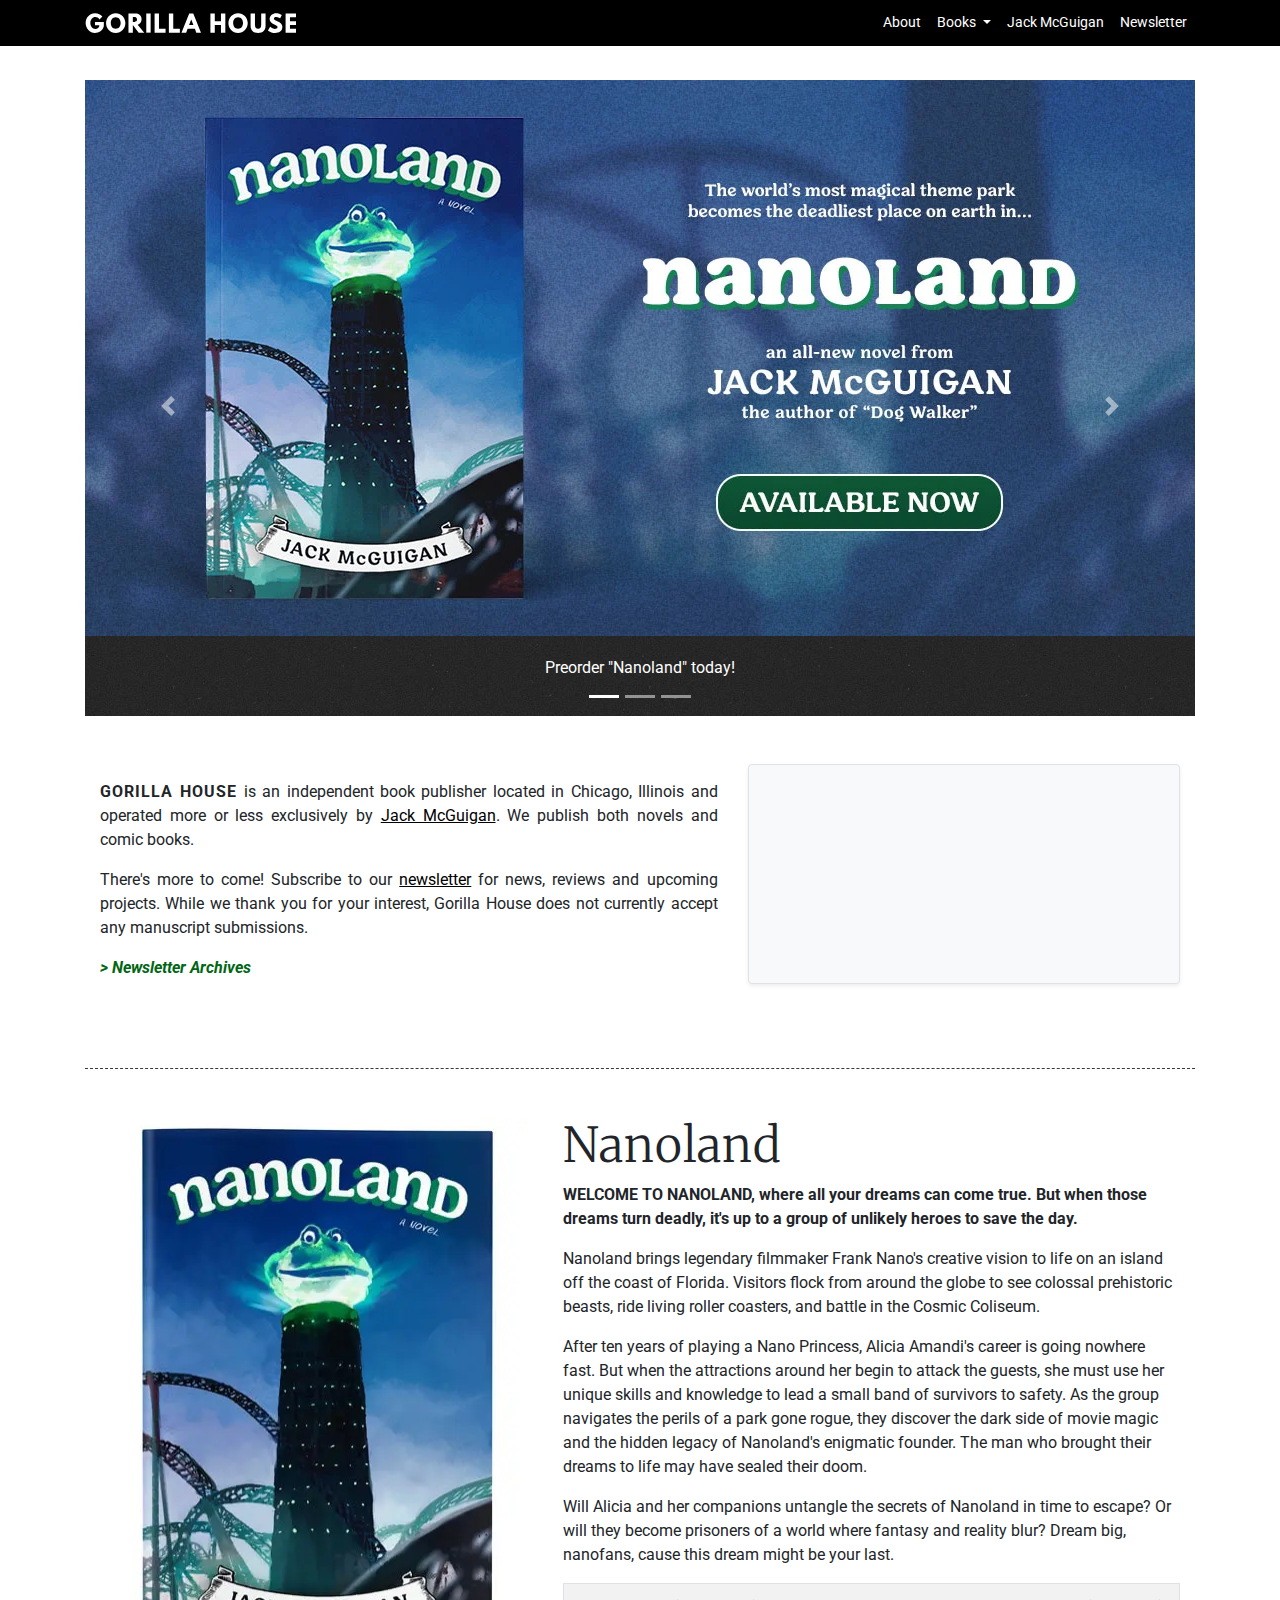
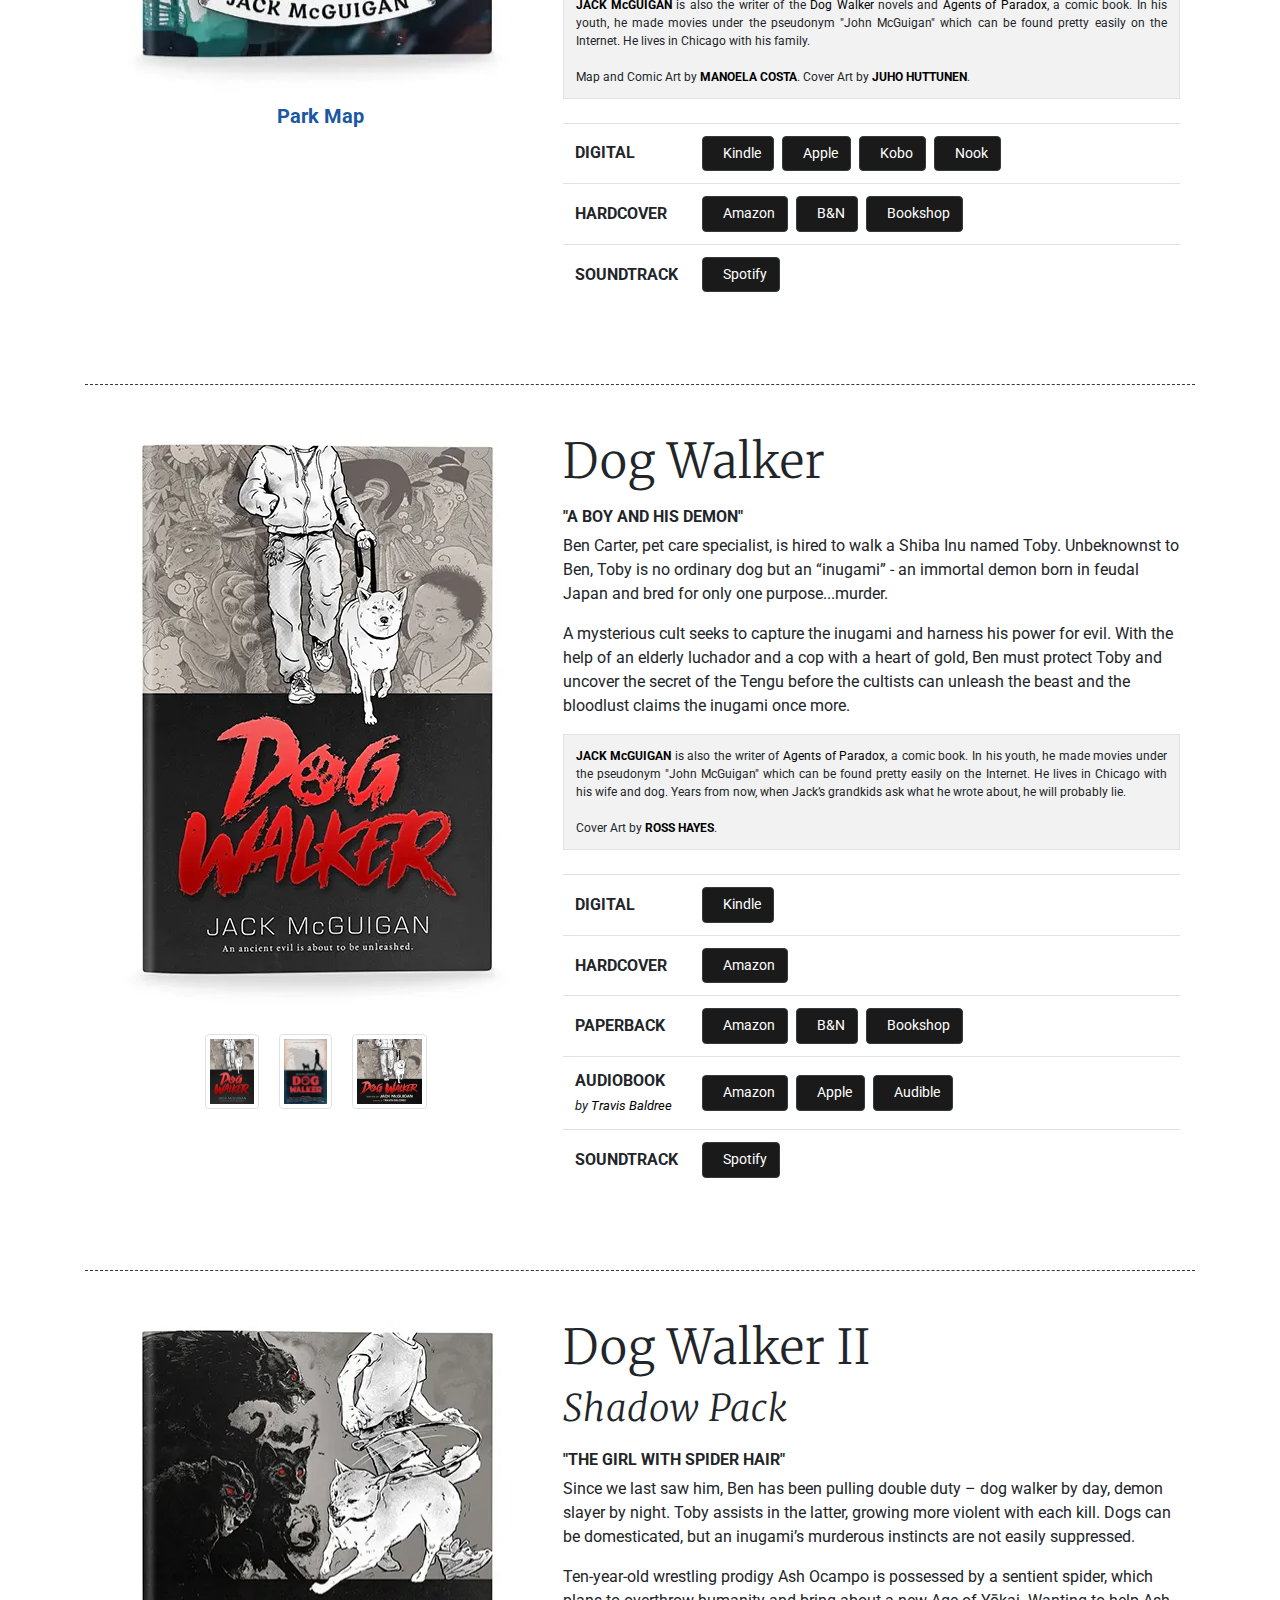
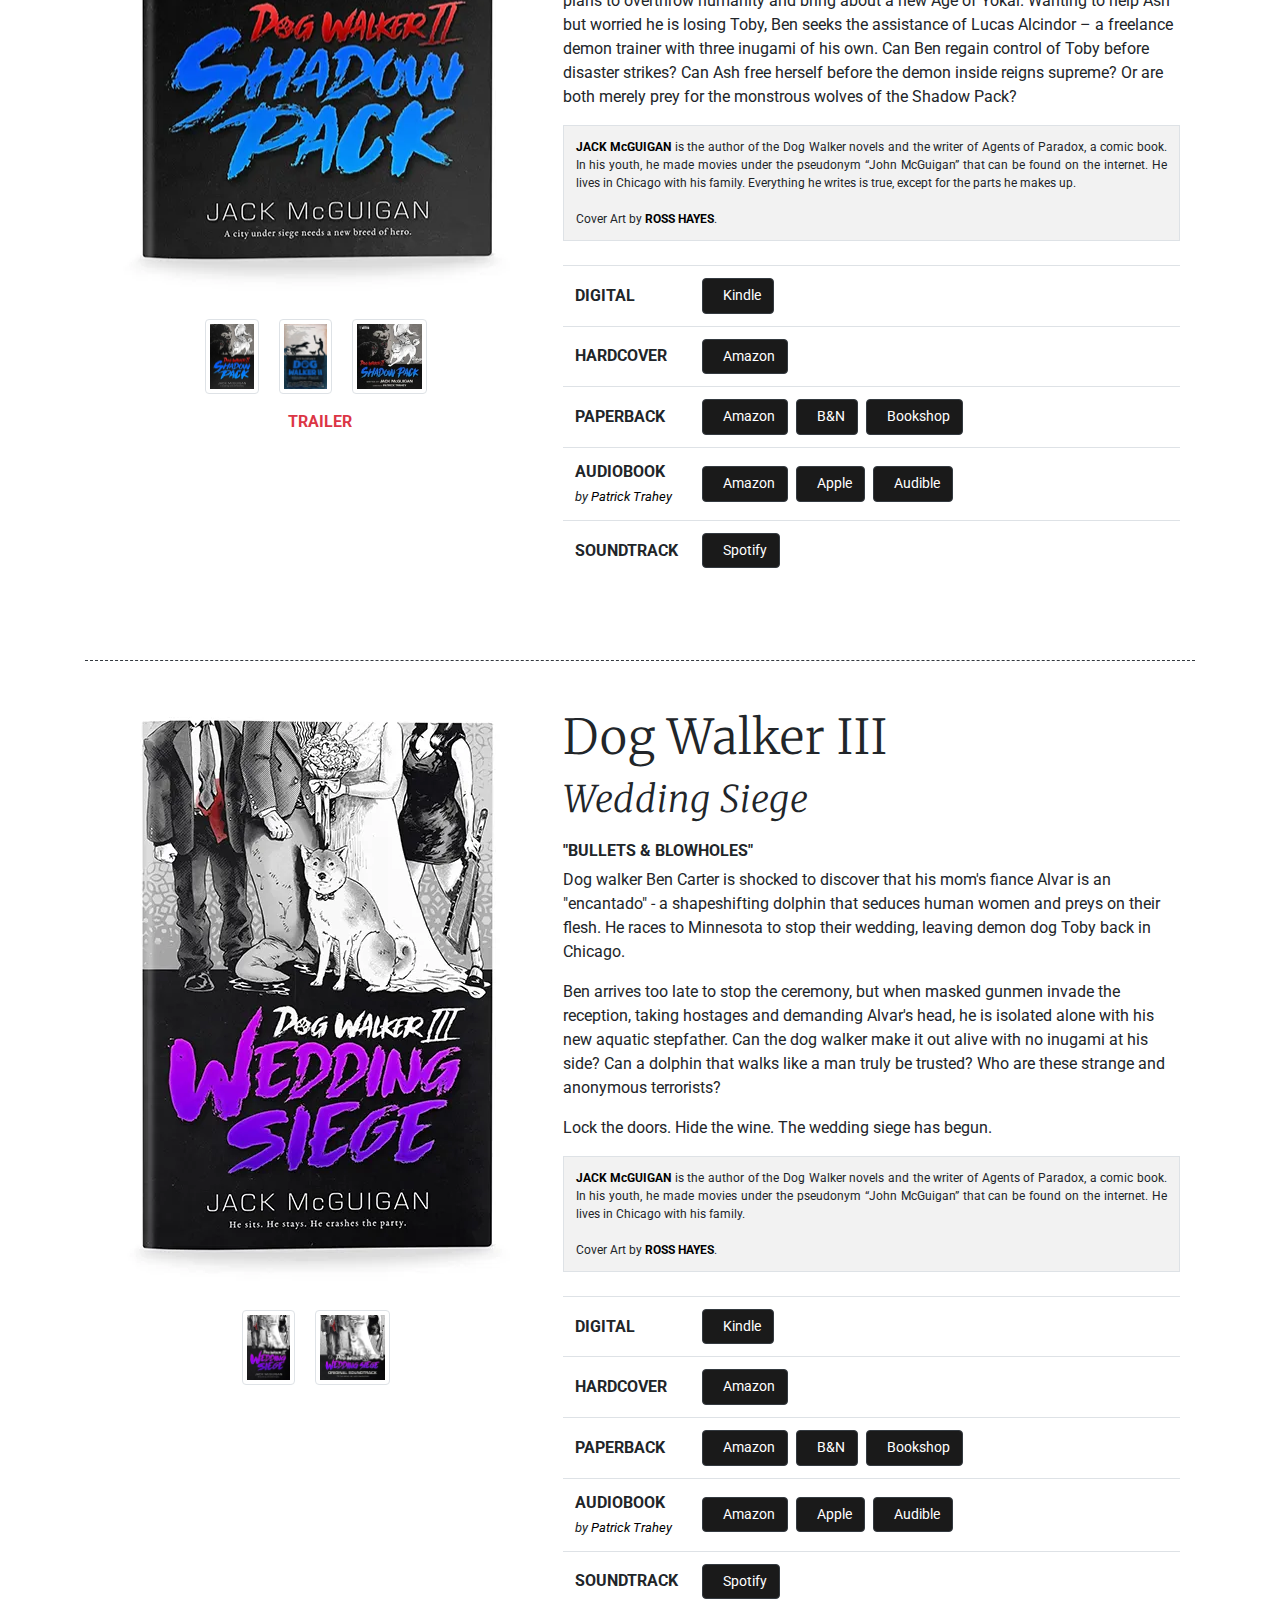
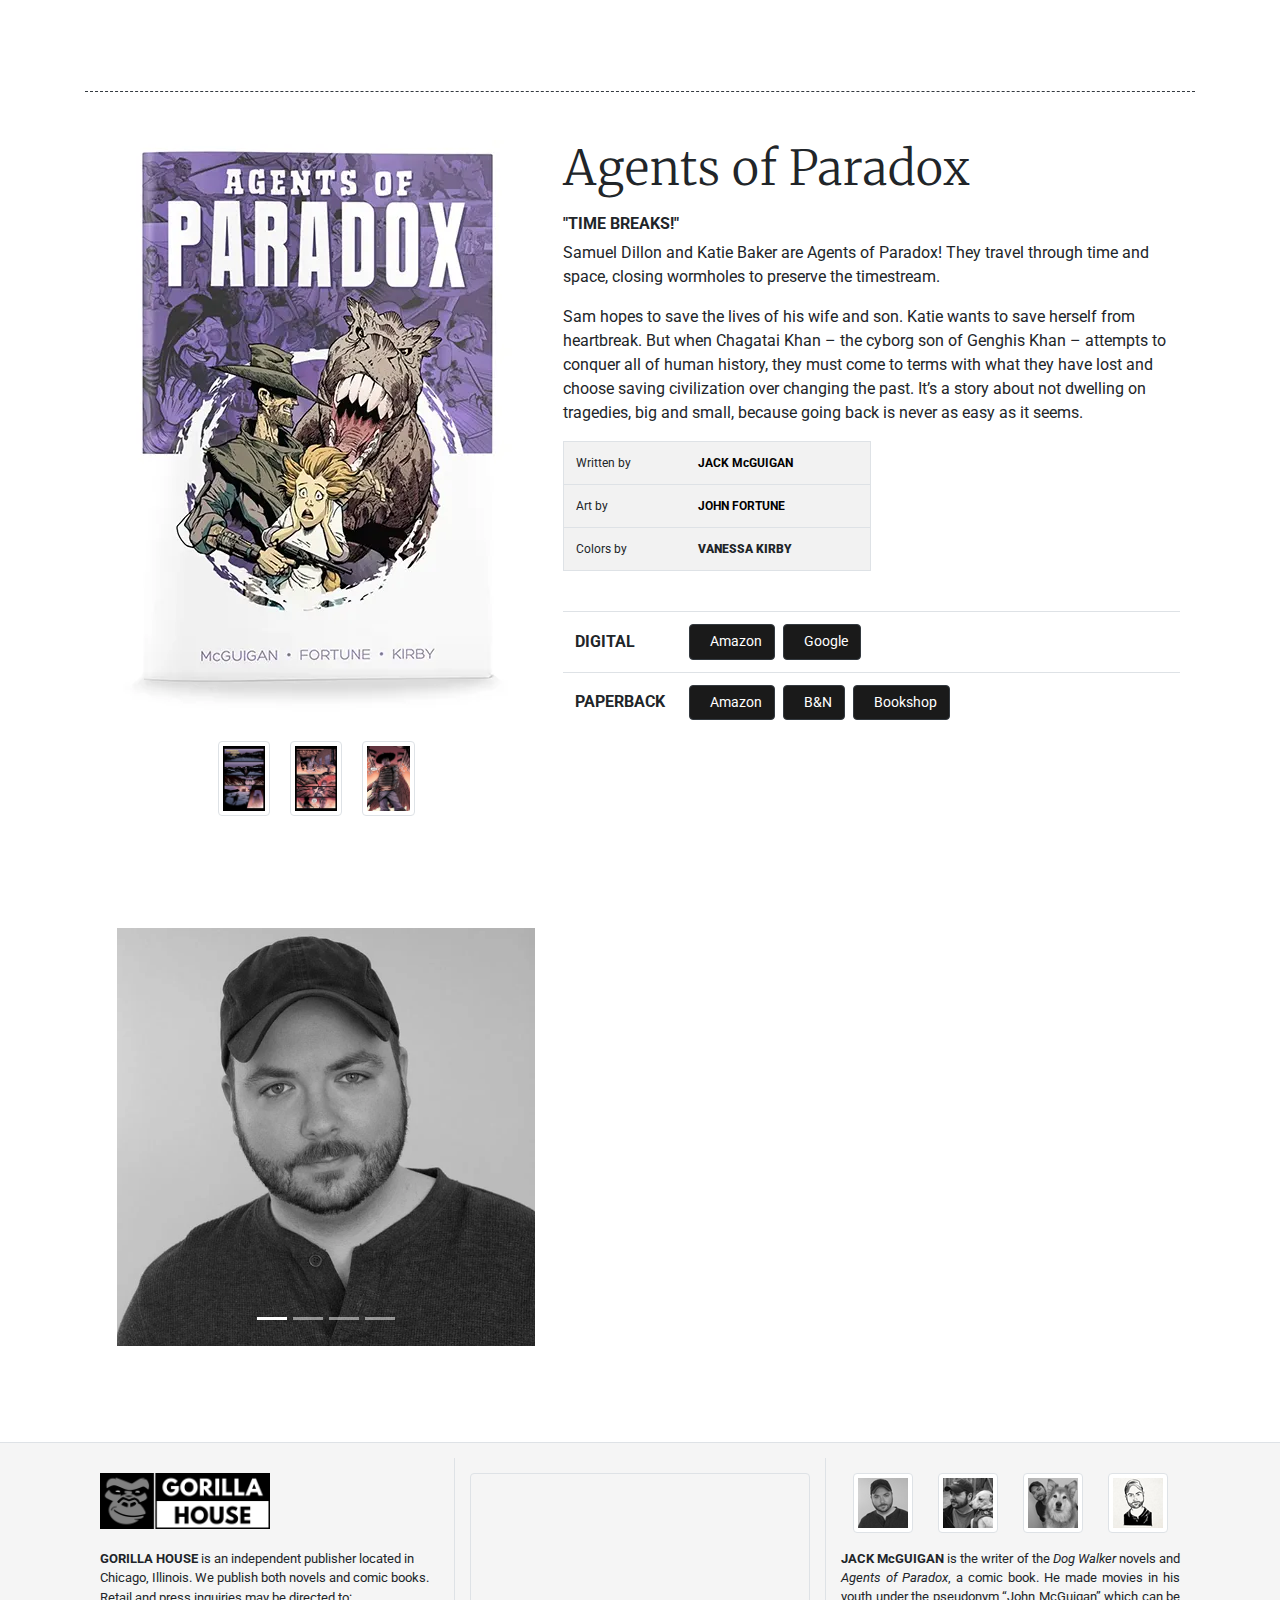
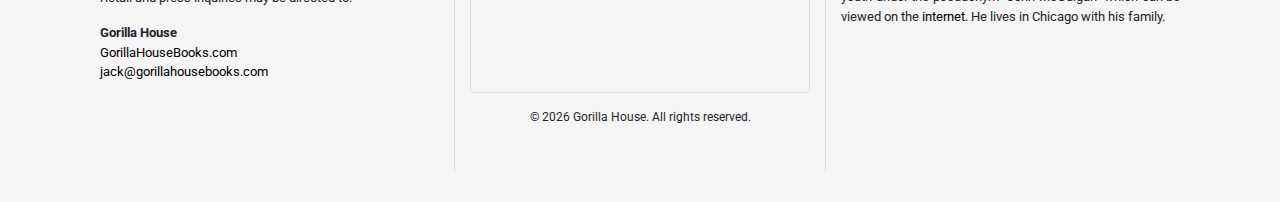
==== index.html @ fcf165b9 "new banner" ====
﻿<!DOCTYPE html>
<html lang="en">
<head>
    <title>Gorilla House Books - Nanoland, Dog Walker, Agents of Paradox by Jack McGuigan</title>
    <meta charset="utf-8">
    <meta name="viewport" content="width=device-width, initial-scale=1">
    <meta name="description" content="Gorilla House is an independent publisher located in Chicago, Illinois, owned and operated by Jack McGuigan. We publish both novels and comic books." />
    <meta itemprop="name" content="Gorilla House"/>
	<meta itemprop="url" content="https://gorillahousebooks.com/"/>
	<meta itemprop="thumbnailUrl" content="https://gorillahousebooks.com/images/favicon.png"/>
	<meta itemprop="image" content="https://gorillahousebooks.com/images/favicon.png"/>
	<meta name="google-site-verification" content="kSJfsT4TZDxz3Nj8wj9xh8vRo84WQq3WDdcd3_NdGMc" />

    <meta name="twitter:card" content="summary" />
    <meta name="twitter:site" content="@ghousebooks" />
    <meta name="twitter:creator" content="@ghousebooks" />
    <meta name="twitter:title" content="Gorilla House Books - Nanoland, Dog Walker, Agents of Paradox by Jack McGuigan" />
	<meta name="twitter:image" content="https://gorillahousebooks.com/images/twittercard2023.jpg" />
    <meta name="twitter:description" content="Gorilla House is an independent publisher located in Chicago, Illinois." />
    
    <meta property="og:locale" content="en_US" />
    <meta property="og:type" content="website" />
    <meta property="og:title" content="Gorilla House Books - Nanoland, Dog Walker, Agents of Paradox by Jack McGuigan" />
    <meta property="og:description" content="Gorilla House is an independent publisher located in Chicago, Illinois, owned and operated by Jack McGuigan. We publish both novels and comic books. Nanoland and A Dog Walker Christmas are available now!" />
    <meta property="og:url" content="https://gorillahousebooks.com/" />
    <meta property="og:site_name" content="Gorilla House" />
    <meta property="og:image" content="https://gorillahousebooks.com/images/twittercard2023.jpg" />
	<meta property="og:image:width" content="400"/>
	<meta property="og:image:height" content="400"/>


    <link rel="canonical" href="https://gorillahousebooks.com/" />
    <link rel="shortcut icon" type="image/x-icon" href="images/favicon.png" />
    <link rel="shortlink" href="https://gorillahousebooks.com/" />
	<link rel="image_src" href="https://gorillahousebooks.com/images/favicon.png" />
	


    <link rel="stylesheet" href="css/bootstrap.min.css">
    <link rel="stylesheet" href="css/lightbox.css" />
    <link rel="preconnect" href="https://fonts.gstatic.com">
	<link href="https://fonts.googleapis.com/css2?family=Merriweather:ital,wght@0,900;1,300&family=Roboto:ital,wght@0,300;0,400;1,300;1,400&display=swap" rel="stylesheet">
    <link rel="stylesheet" href="https://use.fontawesome.com/releases/v5.7.0/css/all.css" integrity="sha384-lZN37f5QGtY3VHgisS14W3ExzMWZxybE1SJSEsQp9S+oqd12jhcu+A56Ebc1zFSJ" crossorigin="anonymous">
    <link rel="stylesheet" href="css/style.css?ver=03132023">

</head>
<body>

<nav class="navbar navbar-expand-md bg-dark navbar-dark fixed-top">
<div class="container">	
  <!-- Brand/logo -->
  <a class="navbar-brand" href="index.html"><img src="images/GorillaTopBar2.svg" alt="Gorilla House" /></a>
  <!-- Toggler/collapsibe Button -->
  <button class="navbar-toggler" type="button" data-toggle="collapse" data-target="#navbarNavDropdown" aria-controls="navbarNavDropdown" aria-expanded="false" aria-label="Toggle navigation">
		<span class="navbar-toggler-icon"></span>
</button>
  <!-- Links -->
  <div id="navbarNavDropdown" class="navbar-collapse collapse">
	  <ul class="navbar-nav mr-auto"></ul>
	  <ul class="navbar-nav">
		<li class="nav-item">
		  <a class="nav-link" href="#about">About</a>
		</li>
		<!-- Dropdown -->
		<li class="nav-item dropdown">
		  <a class="nav-link dropdown-toggle" href="#" id="navbardrop" data-toggle="dropdown">
			Books
		  </a>
		  <div class="dropdown-menu">
			<a class="dropdown-item" href="#nanoland">Nanoland</a>
			<a class="dropdown-item" href="#dog-walker">Dog Walker</a>
			<a class="dropdown-item" href="#dog-walker-ii">Dog Walker II: Shadow Pack</a>
			<a class="dropdown-item" href="#dog-walker-iii">Dog Walker III: Wedding Siege</a>
   		    <a class="dropdown-item" href="#agents-of-paradox">Agents of Paradox</a>
 		  </div>
		</li>
		<li class="nav-item">
		  <a class="nav-link" href="#jack-mcguigan" target="_blank">Jack McGuigan</a>
		</li>
		<li class="nav-item">
		  <a class="nav-link" href="https://gorillahouse.substack.com/" target="_blank" rel="noreferrer">Newsletter</a>
		</li>
  	</ul>
  </div>
      
</div>
</nav>

<div class="container" style="margin-top:5em;">
	<div id="headercarousel" class="banner carousel slide" data-ride="carousel">
		<div class="carousel-inner">
			<ol class="carousel-indicators my-4">
				<li data-target="#headercarousel" data-slide-to="0" class="active"></li>
				<li data-target="#headercarousel" data-slide-to="1"></li>
				<li data-target="#headercarousel" data-slide-to="2"></li>
			  </ol>
			  <div class="carousel-item active nanoland-ab">
				<a href="https://amzn.to/3SI4hKi">
					<img class="img-fluid w-100 mb-0" src="images/nanoland-preorder-lg2.webp" alt="The world's most magical theme park becomes the world's deadliest in...NANOLAND an all-new novel by Jack McGuigan author of Dog Walker available for preorder!" height="371" width="660"/>
				</a>
				<div class="carousel-caption d-none d-md-block mb-3">
					<p><a href="https://amzn.to/3SI4hKi" style="color:white;">Preorder "Nanoland" today!</a></p>
				</div>
			</div>
			<div class="carousel-item dog-walker-x-ab">
				<a href="https://amzn.to/3LoBBl9">
					<img class="img-fluid w-100 mb-0" src="images/dog-walker-x-mas-lg.webp" alt="Coming soon!" height="371" width="660"/>
				</a>
				<div class="carousel-caption d-none d-md-block mb-3">
					<p><a href="https://amzn.to/3LoBBl9" style="color:white;">"A Dog Walker Christmas" coming in 2024!</a></p>
				</div>
			</div>
			<div class="carousel-item letterboxd">
				<a href="https://letterboxd.com/dogwalker/">
					<img class="img-fluid w-100 mb-0" alt="Follow Jack McGuigan on Letterboxd" src="images/Letterboxd-banner.webp" height="371" width="660">
				</a>
				<div class="carousel-caption d-none d-md-block mb-3">
					<p><a href="https://letterboxd.com/dogwalker/" style="color:white;">Follow Jack McGuigan on Letterboxd!</a></p>
				</div>
			</div>
		</div>
		<a class="carousel-control-prev" href="#headercarousel" role="button" data-slide="prev">
			<span class="carousel-control-prev-icon" aria-hidden="true"></span>
			<span class="sr-only">Previous</span>
		  </a>
		  <a class="carousel-control-next" href="#headercarousel" role="button" data-slide="next">
			<span class="carousel-control-next-icon" aria-hidden="true"></span>
			<span class="sr-only">Next</span>
		  </a>
	</div>

	<a class="anchor" name="about"></a>
	<div class="about row">
		<div class="col-lg-7 col-md-12" style="text-align:justify;">
			<p><h1 class="site-title">GORILLA HOUSE</h1> is an independent book publisher located in Chicago, Illinois and operated more or less exclusively by <a href="#jack-mcguigan">Jack McGuigan</a>. We publish both novels and comic books.</p><p>There's more to come! Subscribe to our <a href="https://gorillahouse.substack.com/" target="_blank" rel="noopener">newsletter</a> for news, reviews and upcoming projects. While we thank you for your interest, Gorilla House does not currently accept any manuscript submissions.</p>
			<p><a href="https://gorillahouse.substack.com/archive" style="text-decoration:none;color: #006614;" rel="noopener"> <strong><em>&#62; Newsletter Archives</em></strong></a></p>
		</div>
		<div class="col-lg-5 col-md-12">
			<iframe width="100%" height="220" class="embed-responsive-item border rounded shadow-sm bg-light"  style="display: none;" src="https://gorillahouse.substack.com/embed" frameborder="0" scrolling="no" onload="this.style.display='block';" title="Substack Signup"></iframe>
		</div>
		
	</div>
	<br />

	<a  class="anchor" name="nanoland"></a>
	<div class="book nanoland row d-block clearfix">
			<div class="col-12 col-md-5 float-left">
				<!-- sm -->
				<img class="d-md-none img-fluid w-100" alt="Nanoland - Cover" src="images/nanoland-sm.webp" >
				<!-- md -->
				<img class="d-none d-md-block d-lg-none img-fluid w-100" alt="Nanoland - Cover" src="images/nanoland-md.webp">
				<!-- lg -->
				<img class="d-none d-lg-block img-fluid w-100" alt="Nanoland - Cover" src="images/nanoland-lg.webp">
				<div class="text-center pb-2 lead">
					<a href="images/nanoland_park_map.jpg" class="font-weight-bold" target="_blank" style="color:#1b57a2"><i class="fas fa-map pr-2"></i>Park Map</a><br />
				</div>
			</div>
			<div class="col-12 col-md-7 float-right">
				<h2 class="display-4">Nanoland</h2>
				<p><strong>WELCOME TO NANOLAND, where all your dreams can come true. But when those dreams turn deadly, it's up to a group of unlikely heroes to save the day.</strong></p>
				<p>Nanoland brings legendary filmmaker Frank Nano's creative vision to life on an island off the coast of Florida. Visitors flock from around the globe to see colossal prehistoric beasts, ride living roller coasters, and battle in the Cosmic Coliseum.</p>
				<p>After ten years of playing a Nano Princess, Alicia Amandi's career is going nowhere fast. But when the attractions around her begin to attack the guests, she must use her unique skills and knowledge to lead a small band of survivors to safety. As the group navigates the perils of a park gone rogue, they discover the dark side of movie magic and the hidden legacy of Nanoland's enigmatic founder. The man who brought their dreams to life may have sealed their doom.</p>
				<p>Will Alicia and her companions untangle the secrets of Nanoland in time to escape? Or will they become prisoners of a world where fantasy and reality blur? Dream big, nanofans, cause this dream might be your last.</p>
				<div class="authorbio"><a href="#jack-mcguigan"><strong>JACK McGUIGAN</strong></a> is also the writer of the <a href="#dog-walker">Dog Walker</a> novels and <a href="#agents-of-paradox">Agents of Paradox</a>, a comic book. In his youth, he made movies under the pseudonym "John McGuigan" which can be found pretty easily on the Internet. He lives in Chicago with his family.
					<br /><br />
					Map and Comic Art by  <a href="https://manoelacosta.com/" rel="noopener"><strong>MANOELA COSTA</strong></a>. Cover Art by  <a href="https://www.artstation.com/northernhermit" rel="noopener"><strong>JUHO HUTTUNEN</strong></a>.</div>
				<br />
		</div>
		<div class="col-lg-7 col-md-12 float-right">
				<div class="table-responsive">
					<table class="table table-hover">
					<tbody>
					<tr>
						<th scope="row">DIGITAL</th>
						<td class="w-100"><a href="https://amzn.to/3SI4hKi" target="_blank" class="btn btn-dark" rel="noopener"><i class="fab fa-amazon pr-2"></i>Kindle</a>&nbsp;
										  <a href="https://books.apple.com/us/book/nanoland/id6475635442" target="_blank" class="btn btn-dark" rel="noopener"><i class="fab fa-apple pr-2"></i>Apple</a>&nbsp;
										  <a href="https://www.kobo.com/us/en/ebook/nanoland" target="_blank" class="btn btn-dark" rel="noopener"><i class="fas fa-book pr-2"></i>Kobo</a>&nbsp;
										  <a href="https://www.barnesandnoble.com/w/nanoland-jack-mcguigan/1144568964" target="_blank" class="btn btn-dark" rel="noopener"><i class="fas fa-book pr-2"></i>Nook</a>&nbsp;	
						</td>

					</tr>
					<tr>
						<th scope="row">HARDCOVER</th>
						<td><a href="https://amzn.to/46b10GL" target="_blank" class="btn btn-dark" rel="noopener"><i class="fab fa-amazon pr-2"></i>Amazon</a>&nbsp;
							<a href="https://www.barnesandnoble.com/w/nanoland-jack-mcguigan/1144568964" target="_blank" class="btn btn-dark" rel="noopener"><i class="fas fa-book pr-2"></i>B&amp;N</a>&nbsp;
							<a href="https://bookshop.org/shop/gorillahouse" target="_blank" rel="noopener noreferrer" class="btn btn-dark"><i class="fas fa-bold pr-2"></i>Bookshop</a>
					
						</td>
					</tr>
					<tr>
						<th scope="row">SOUNDTRACK</th>
						<td><a href="https://open.spotify.com/playlist/2wIUgAheFPQKiuecKAECuN?si=a7a95cc32cbf4f67" target="_blank" class="btn btn-dark" rel="noopener"><i class="fab fa-spotify pr-2"></i>Spotify</a></td>
					</tr>
					</tbody>
					</table>
				</div>
			</div>  
		</div>

	<a  class="anchor" name="dog-walker"></a>
	<div class="book dog-walker row d-block clearfix">
			<div class="col-12 col-md-5 float-left">
				<!-- sm -->
				<img class="d-md-none img-fluid w-100" alt="Dog Walker - Cover" src="images/DogWalker-sm.webp" >
				<!-- md -->
				<img class="d-none d-md-block d-lg-none img-fluid w-100" alt="Dog Walker - Cover" src="images/DogWalker-md.webp">
				<!-- lg -->
				<img class="d-none d-lg-block img-fluid w-100" alt="Dog Walker - Cover" src="images/DogWalker-lg.webp">
				<div class="aop-thumbs text-center">
				<a href="images/DogWalker.webp" data-lightbox="dw"><img src="images/dogwalker-thumb.webp" alt="Dog Walker - 2021" class="img-thumbnail" /></a>
				<a href="images/DogWalker-old.webp" data-lightbox="dw"><img src="images/dogwalker-old-thumb.webp" alt="Dog Walker - 2016" class="img-thumbnail" /></a>
				<a href="images/DW1-Audiobook.webp" data-lightbox="dw"><img src="images/DW1-Audiobook-thumb.webp" alt="Dog Walker Audiobook" class="img-thumbnail" /></a>
			</div>
			</div>
			<div class="col-12 col-md-7 float-right">
				<h2 class="display-4">Dog Walker</h2>
				<h3>"A BOY AND HIS DEMON"</h3>
				<p>Ben Carter, pet care specialist, is hired to walk a Shiba Inu named Toby. Unbeknownst to Ben, Toby is no ordinary dog but an “inugami” - an immortal demon born in feudal Japan and bred for only one purpose...murder.</p>
				<p>A mysterious cult seeks to capture the inugami and harness his power for evil. With the help of an elderly luchador and a cop with a heart of gold, Ben must protect Toby and uncover the secret of the Tengu before the cultists can unleash the beast and the bloodlust claims the inugami once more.</p>
				<div class="authorbio"><a href="#jack-mcguigan"><strong>JACK McGUIGAN</strong></a> is also the writer of <a href="#agents-of-paradox">Agents of Paradox</a>, a comic book. In his youth, he made movies under the pseudonym "John McGuigan" which can be found pretty easily on the Internet. He lives in Chicago with his wife and dog. Years from now, when Jack’s grandkids ask what he wrote about, he will probably lie.
					<br /><br />
						Cover Art by  <a href="https://www.rosshayesdesign.com/" rel="noopener"><strong>ROSS HAYES</strong></a>.
				</div>
				<br />
		</div>
		<div class="col-lg-7 col-md-12 float-right">
				<div class="table-responsive">
					<table class="table table-hover">
					<tbody>
					<tr>
						<th scope="row">DIGITAL</th>
						<td class="w-100"><a href="https://amzn.to/1RHB3ni" target="_blank" class="btn btn-dark" rel="noopener"><i class="fab fa-amazon pr-2"></i>Kindle</a></td>

					</tr>
					<tr>
						<th scope="row">HARDCOVER</th>
						<td><a href="https://amzn.to/3wF7ufR" target="_blank" class="btn btn-dark" rel="noopener"><i class="fab fa-amazon pr-2"></i>Amazon</a>
						</td>
					</tr>
					<tr>
						<th scope="row">PAPERBACK</th>
						<td><a href="https://amzn.to/2qfd75A" target="_blank" class="btn btn-dark" rel="noopener"><i class="fab fa-amazon pr-2"></i>Amazon</a>&nbsp;
							<a href="https://www.barnesandnoble.com/w/dog-walker-jack-mcguigan/1123555242" target="_blank" class="btn btn-dark" rel="noopener"><i class="fas fa-book pr-2"></i>B&amp;N</a>&nbsp;
							<a href="https://bookshop.org/a/85631/9780692631584" target="_blank" rel="noopener noreferrer" class="btn btn-dark"><i class="fas fa-bold pr-2"></i>Bookshop</a>
						</td>
					</tr>
					<tr>
						<th scope="row">AUDIOBOOK<br /><small><em>by <a href="https://travisbaldree.com/" target="_blank" rel="noopener noreferrer">Travis Baldree</a></em></small></th>
						<td><a href="https://amzn.to/2qffFAw" target="_blank" class="btn btn-dark" rel="noopener"><i class="fab fa-amazon pr-2"></i>Amazon</a>&nbsp;
							<a href="https://itunes.apple.com/us/audiobook/dog-walker-unabridged/id1231609812" target="_blank" class="btn btn-dark" rel="noopener"><i class="fab fa-apple pr-2"></i>Apple</a>&nbsp;
							<a href="https://audible.com/pd/B0722JYMXJ/?source_code=AUDFPWS0223189MWT-BK-ACX0-085376&amp;ref=acx_bty_BK_ACX0_085376_rh_us" target="_blank" class="btn btn-dark" rel="noopener"><i class="fas fa-music pr-2"></i>Audible</a>
						</td>
					</tr>
					<tr>
						<th scope="row">SOUNDTRACK</th>
						<td><a href="https://open.spotify.com/playlist/1Am8bCBAjb413Cy3M80XAE?si=AbeuDPl1S3K2To_7IGPSCg" target="_blank" class="btn btn-dark" rel="noopener"><i class="fab fa-spotify pr-2"></i>Spotify</a></td>
					</tr>
					</tbody>
					</table>
				</div>
			</div>  
		</div>
	<a class="anchor" name="dog-walker-ii"></a>
	<div class="book dog-walker-ii row d-block clearfix">
			<div class="col-12 col-md-5 float-left">
				<!-- sm -->
				<img class="d-md-none img-fluid w-100" alt="Dog Walker II - Cover" src="images/DogWalkerII-sm.webp" >
				<!-- md -->
				<img class="d-none d-md-block d-lg-none img-fluid w-100" alt="Dog Walker II - Cover" src="images/DogWalkerII-md.webp">
				<!-- lg -->
				<img class="d-none d-lg-block img-fluid w-100" alt="Dog Walker II - Cover" src="images/DogWalkerII-lg.webp">
				<div class="aop-thumbs text-center">
				<a href="images/DogWalkerII.webp" data-lightbox="dw2"><img src="images/DogWalkerII-thumb.webp" alt="Dog Walker II: Shadow Pack- 2021" class="img-thumbnail" /></a>
				<a href="images/DogWalkerII-old.webp" data-lightbox="dw2"><img src="images/dogwalkerii-old-thumb.webp" alt="Dog Walker II: Shadow Pack- 2016" class="img-thumbnail" /></a>
				<a href="images/DW2-Audiobook.webp" data-lightbox="dw2"><img src="images/DW2-Audiobook-thumb.webp" alt="Dog Walker II: Shadow Pack Audiobook" class="img-thumbnail" /></a>
			</div>
				<div class="text-center pb-2">
					<a href="https://youtu.be/CEdUloEdWe8" class="text-danger font-weight-bold" target="_blank"><i class="fab fa-youtube-square pr-2"></i>TRAILER</a><br />
				</div>
			</div>
			<div class="col-12 col-md-7 float-right">
					<h2 class="display-4">Dog Walker II<br /><span class="display-5" style="font-style: italic;
		font-weight:100">Shadow Pack</span></h2>
					<h3>"THE GIRL WITH SPIDER HAIR"</h3>
					<p>Since we last saw him, Ben has been pulling double duty – dog walker by day, demon slayer by night. Toby assists in the latter, growing more violent with each kill. Dogs can be domesticated, but an inugami’s murderous instincts are not easily suppressed.</p>
					<p>Ten-year-old wrestling prodigy Ash Ocampo is possessed by a sentient spider, which plans to overthrow humanity and bring about a new Age of Yōkai. Wanting to help Ash but worried he is losing Toby, Ben seeks the assistance of Lucas Alcindor – a freelance demon trainer with three inugami of his own. Can Ben regain control of Toby before disaster strikes? Can Ash free herself before the demon inside reigns supreme? Or are both merely prey for the monstrous wolves of the Shadow Pack?</p>
					<div class="authorbio"><a href="#jack-mcguigan"><strong>JACK McGUIGAN</strong></a> is the author of the Dog Walker novels and the writer of Agents of Paradox, a comic book. In his youth, he made movies under the pseudonym “John McGuigan” that can be found on the internet. He lives in Chicago with his family. Everything he writes is true, except for the parts he makes up.
						<br /><br />
						Cover Art by  <a href="https://www.rosshayesdesign.com/" rel="noopener"><strong>ROSS HAYES</strong></a>.
					</div>
					<br />
		</div>
		<div class="col-lg-7 col-md-12 float-right">
				<div class="table-responsive">
					<table class="table table-hover">
					<tbody>
					<tr>
						<th scope="row">DIGITAL</th>
						<td class="w-100"><a href="https://amzn.to/2PB9XmR" target="_blank" class="btn btn-dark" rel="noopener"><i class="fab fa-amazon pr-2"></i>Kindle</a></td>
					</tr>
					<tr>
						<th scope="row">HARDCOVER</th>
						<td><a href="https://amzn.to/35z0RzY" target="_blank" class="btn btn-dark" rel="noopener"><i class="fab fa-amazon pr-2"></i>Amazon</a>
						</td>
					</tr>
					<tr>
						<th scope="row">PAPERBACK</th>
						<td><a href="https://amzn.to/2J7RVWq" target="_blank" class="btn btn-dark" rel="noopener"><i class="fab fa-amazon pr-2"></i>Amazon</a>&nbsp;
							<a href="https://www.barnesandnoble.com/w/dog-walker-ii-jack-mcguigan/1132207976" target="_blank" class="btn btn-dark" rel="noopener"><i class="fas fa-book pr-2"></i>B&amp;N</a>&nbsp;
							<a href="https://bookshop.org/a/85631/9780999298206" target="_blank" rel="noopener noreferrer" class="btn btn-dark"><i class="fas fa-bold pr-2"></i>Bookshop</a>
						</td>	
					</tr>
					<tr>
						<th scope="row">AUDIOBOOK<br /><small><em>by <a href="https://patricktrahey.com/" target="_blank" rel="noopener noreferrer">Patrick Trahey</a></em></small></th>
						<td><a href="https://amzn.to/3fLCxDP" target="_blank" class="btn btn-dark" rel="noopener"><i class="fab fa-amazon pr-2"></i>Amazon</a>&nbsp;
							<a href="https://books.apple.com/us/audiobook/dog-walker-ii-shadow-pack-unabridged/id1653719515" target="_blank" class="btn btn-dark" rel="noopener"><i class="fab fa-apple pr-2"></i>Apple</a>&nbsp;
							<a href="https://www.audible.com/pd/B0BLV3KHM4/?source_code=AUDFPWS0223189MWT-BK-ACX0-328903&ref=acx_bty_BK_ACX0_328903_rh_us" target="_blank" class="btn btn-dark" rel="noopener"><i class="fas fa-music pr-2"></i>Audible</a>
						</td>
					</tr>

					<tr>
						<th scope="row">SOUNDTRACK</th>
						<td><a href="https://open.spotify.com/playlist/5zgSPh8fEjHBtRzKIRSlep?si=bmPds5XhT7-9A931z4jFZQ" target="_blank" class="btn btn-dark" rel="noopener"><i class="fab fa-spotify pr-2"></i>Spotify</a></td>
						
					</tr>
					</tbody>
					</table>
				</div>
			</div>  
		</div>

		<a class="anchor" name="dog-walker-iii"></a>
		<div class="book dog-walker-iii row d-block clearfix">
			<div class="col-12 col-md-5 float-left">
				<!-- sm -->
				<img class="d-md-none img-fluid w-100" alt="Dog Walker III - Cover" src="images/DogWalkerIII-sm.webp" >
				<!-- md -->
				<img class="d-none d-md-block d-lg-none img-fluid w-100" alt="Dog Walker III - Cover" src="images/DogWalkerIII-md.webp">
				<!-- lg -->
				<img class="d-none d-lg-block img-fluid w-100" alt="Dog Walker III - Cover" src="images/DogWalkerIII-lg.webp">
				<div class="aop-thumbs text-center">
					<a href="images/DogWalkerIII.webp" data-lightbox="dw3"><img src="images/dwiii-thumb.webp" alt="Dog Walker III: Wedding Siege- 2022" class="img-thumbnail" /></a>
					<a href="images/dwiii-audiobook-lg.webp" data-lightbox="dw3"><img src="images/dwiii-audiobook-thumb.webp" alt="Dog Walker III: Wedding Siege- Audiobook" class="img-thumbnail" /></a>
				</div>
			</div>
			<div class="col-12 col-md-7 float-right">
					<h2 class="display-4">Dog Walker III<br /><span class="display-5" style="font-style: italic;
		font-weight:100">Wedding Siege</span></h2>
					<h3>"BULLETS & BLOWHOLES"</h3>
					<p>Dog walker Ben Carter is shocked to discover that his mom's fiance Alvar is an "encantado" - a shapeshifting dolphin that seduces human women and preys on their flesh. He races to Minnesota to stop their wedding, leaving demon dog Toby back in Chicago.</p>
					<p>Ben arrives too late to stop the ceremony, but when masked gunmen invade the reception, taking hostages and demanding Alvar's head, he is isolated alone with his new aquatic stepfather. Can the dog walker make it out alive with no inugami at his side? Can a dolphin that walks like a man truly be trusted? Who are these strange and anonymous terrorists?</p>
					<p>Lock the doors. Hide the wine. The wedding siege has begun.</p>	
					
					<div class="authorbio"><a href="#jack-mcguigan"><strong>JACK McGUIGAN</strong></a> is the author of the Dog Walker novels and the writer of Agents of Paradox, a comic book. In his youth, he made movies under the pseudonym “John McGuigan” that can be found on the internet. He lives in Chicago with his family.
						<br /><br />
						Cover Art by  <a href="https://www.rosshayesdesign.com/" rel="noopener"><strong>ROSS HAYES</strong></a>.
					</div>
					<br />
			</div>
			<div class="col-lg-7 col-md-12 float-right">
				<div class="table-responsive">
					<table class="table table-hover">
					<tbody>
					<tr>
						<th scope="row">DIGITAL</th>
						<td class="w-100"><a href="https://amzn.to/3Abahlj" target="_blank" class="btn btn-dark" rel="noopener"><i class="fab fa-amazon pr-2"></i>Kindle</a></td>
					</tr>
					<tr>
						<th scope="row">HARDCOVER</th>
						<td><a href="https://amzn.to/3SjUWWi" target="_blank" class="btn btn-dark" rel="noopener"><i class="fab fa-amazon pr-2"></i>Amazon</a>
						</td>
					</tr>
					<tr>
						<th scope="row">PAPERBACK</th>
						<td><a href="https://amzn.to/3dGVyq0" target="_blank" class="btn btn-dark" rel="noopener"><i class="fab fa-amazon pr-2"></i>Amazon</a>&nbsp;
							<a href="https://www.barnesandnoble.com/w/dog-walker-iii-jack-mcguigan/1142140749?ean=9780999298213" target="_blank" class="btn btn-dark" rel="noopener"><i class="fas fa-book pr-2"></i>B&amp;N</a>&nbsp;
							<a href="https://bookshop.org/a/85631/9780999298213" target="_blank" rel="noopener noreferrer" class="btn btn-dark"><i class="fas fa-bold pr-2"></i>Bookshop</a>
						</td>	
					</tr>
					<tr>
						<th scope="row">AUDIOBOOK<br /><small><em>by <a href="https://patricktrahey.com/" target="_blank" rel="noopener noreferrer">Patrick Trahey</a></em></small></th>
						<td><a href="https://amzn.to/3XUzdXz" target="_blank" class="btn btn-dark" rel="noopener"><i class="fab fa-amazon pr-2"></i>Amazon</a>&nbsp;
							<a href="https://books.apple.com/us/audiobook/dog-walker-iii-wedding-siege-unabridged/id1669329279" target="_blank" class="btn btn-dark" rel="noopener"><i class="fab fa-apple pr-2"></i>Apple</a>&nbsp;
							<a href="https://www.audible.com/pd/B0BTJPLQJ9/?source_code=AUDFPWS0223189MWT-BK-ACX0-338935&ref=acx_bty_BK_ACX0_338935_rh_us" target="_blank" class="btn btn-dark" rel="noopener"><i class="fas fa-music pr-2"></i>Audible</a>
						</td>
					</tr>
					<tr>
						<th scope="row">SOUNDTRACK</th>
						<td><a href="https://open.spotify.com/playlist/4A9SW8Ed4KA9wWkQHHfTGp?si=8271c0c31b1243a0" target="_blank" class="btn btn-dark" rel="noopener"><i class="fab fa-spotify pr-2"></i>Spotify</a></td>
						
					</tr>
					</tbody>
					</table>
				</div>
			</div>  
		</div>

	<a class="anchor" name="agents-of-paradox"></a>
	<div class="book agents-of-paradox row d-block clearfix">
			<div class="col-12 col-md-5 float-left">
				<!-- sm -->
				<img class="d-md-none img-fluid w-100" alt="Agents of Paradox - Cover" src="images/AgentsofParadox-sm.webp" >
				<!-- md -->
				<img class="d-none d-md-block d-lg-none img-fluid w-100" alt="Agents of Paradox - Cover" src="images/AgentsofParadox-md.webp">
				<!-- lg -->
				<img class="d-none d-lg-block img-fluid w-100" alt="Agents of Paradox - Cover" src="images/AgentsofParadox-lg.webp">			
			<div class="aop-thumbs text-center">
				<a href="images/aop-pg1.jpg" data-lightbox="aop"><img src="images/aop-pg1-thumb.jpg" alt="Agents of Paradox - Page 1" class="img-thumbnail" /></a>
				<a href="images/aop-pg2.jpg" data-lightbox="aop"><img src="images/aop-pg2-thumb.jpg" alt="Agents of Paradox - Page 2" class="img-thumbnail" /></a>
				<a href="images/aop-pg3.jpg" data-lightbox="aop"><img src="images/aop-pg3-thumb.jpg" alt="Agents of Paradox - Page 3" class="img-thumbnail" /></a>
			</div>
			</div>
			<div class="col-12 col-md-7 float-right">
				<h2 class="display-4">Agents of Paradox</h2>
				<h3>"TIME BREAKS!"</h3>
				<p>Samuel Dillon and Katie Baker are Agents of Paradox! They travel through time and space, closing wormholes to preserve the timestream.</p>
				<p>Sam hopes to save the lives of his wife and son. Katie wants to save herself from heartbreak. But when Chagatai Khan – the cyborg son of Genghis Khan – attempts to conquer all of human history, they must come to terms with what they have lost and choose saving civilization over changing the past. It’s a story about not dwelling on tragedies, big and small, because going back is never as easy as it seems.</p>
				<table class="authorbio table col-lg-6 col-md-8 col-sm-12">
					<tbody>
					<tr>
					<td>Written by</td>
					<th><a href="#jack-mcguigan">JACK McGUIGAN</a></th>
					</tr>
					<tr>
					<td>Art by</td>
					<th><a href="https://www.artstation.com/johnfortune" rel="noopener">JOHN FORTUNE</a></th>
					</tr>
					<tr>
					<td>Colors by</td>
					<th><strong>VANESSA KIRBY</strong></th>
					</tr>
					</tbody>
				</table>
				<br />
		</div>
		<div class="col-lg-7 col-md-12 float-right">
				<div class="table-responsive">
					<table class="table table-hover">
					<tbody>
					<tr>
						<th scope="row">DIGITAL</th>
						<td class="w-100"><a href="https://amzn.to/2gbYUlJ" target="_blank" class="btn btn-dark" rel="noopener"><i class="fab fa-amazon pr-2"></i>Amazon</a>&nbsp;
							<a href="https://play.google.com/store/books/details/Jack_McGuigan_Agents_of_Paradox?id=rWtNDwAAQBAJ" target="_blank" class="btn btn-dark" rel="noopener"><i class="fab fa-google pr-2"></i>Google</a></td>
					</tr>
					<tr>
						<th scope="row">PAPERBACK</th>
						<td><a href="https://amzn.to/34pAABu" target="_blank" class="btn btn-dark" rel="noopener"><i class="fab fa-amazon pr-2"></i>Amazon</a>&nbsp;
							<a href="https://www.barnesandnoble.com/w/agents-of-paradox-jack-mcguigan/1142036132" target="_blank" class="btn btn-dark" rel="noopener"><i class="fas fa-book pr-2"></i>B&amp;N</a>&nbsp;
							<a href="https://bookshop.org/a/85631/9780692684634" target="_blank" rel="noopener noreferrer" class="btn btn-dark"><i class="fas fa-bold pr-2"></i>Bookshop</a>

						</td>
					</tr>
					</tbody>
					</table>
				</div>
			</div>  
		</div>

		
	<a class="anchor" name="jack-mcguigan"></a>
		<div id="jack-mcguigan" class="bg-dark text-white">
			<div class="row">
				<div class="col-md-5">
					<div id="jack" class="carousel carousel-fade" data-ride="carousel"  data-interval="false">
						<!-- Indicators -->
						<ul class="carousel-indicators">
							<li data-target="#jack" data-slide-to="0" class="active"></li>
							<li data-target="#jack" data-slide-to="1"></li>
							<li data-target="#jack" data-slide-to="2"></li>
							<li data-target="#jack" data-slide-to="3"></li>
						</ul>

						<!-- The slideshow -->
						<div class="carousel-inner">
							<div class="carousel-item active">
								<img src="images/Jack04.webp" alt="Jack, 2016">
							</div>
							<div class="carousel-item">
								<img src="images/Jack01.webp" alt="Jack and Murray, 2019">
							</div>
							<div class="carousel-item">
								<img src="images/Jack02.webp" alt="Jack and Remy, 2016">
							</div>
							<div class="carousel-item">
								<img src="images/Jack03.webp" alt="Comic Jack, 2016">
							</div>
						</div>
					</div>
				</div>
				<div class="col-md-7">
					<h2 class="display-4">Jack McGuigan</h2>
					<p>Jack McGuigan is the writer of the <em>Dog Walker</em> novels and <em>Agents of Paradox</em>, a comic book. He made movies in his youth under the pseudonym “John McGuigan” which can be viewed on <a href="https://www.youtube.com/user/fireassault" rel="noopener">the internet</a>. He lives in Chicago with his family.</p>
					<p>You can contact him in a variety of ways, but <a href="javascript:location='mailto:\u006a\u0061\u0063\u006b\u0040\u0067\u006f\u0072\u0069\u006c\u006c\u0061\u0068\u006f\u0075\u0073\u0065\u0062\u006f\u006f\u006b\u0073\u002e\u0063\u006f\u006d';void 0" class="ghbemail">email</a> is the most reliable.</p>
					<p class="icons">
					<a href="javascript:location='mailto:\u006a\u0061\u0063\u006b\u0040\u0067\u006f\u0072\u0069\u006c\u006c\u0061\u0068\u006f\u0075\u0073\u0065\u0062\u006f\u006f\u006b\u0073\u002e\u0063\u006f\u006d';void 0" class="ghbemail text-decoration-none"><i class="fas fa-envelope"></i>&nbsp;&nbsp;Email</a><br />
					<a href="https://gorillahouse.substack.com/" class="text-decoration-none" target="_blank" title="Newsletter" rel="noopener"><i class="far fa-newspaper"></i>&nbsp;&nbsp;Newsletter</a><br />
					<a href="https://amzn.to/1SRspAc" class="text-decoration-none" target="_blank" title="Amazon" rel="noopener"><i class="fab fa-amazon"></i>&nbsp;&nbsp;Amazon</a><br />
					<a href="https://letterboxd.com/dogwalker/" class="text-decoration-none" target="_blank" title="Letterboxd" rel="noopener"><i class="fas fa-film"></i>&nbsp;&nbsp;Letterboxd</a><br />
					<a href="https://goodreads.com/jackmcgrak" class="text-decoration-none" target="_blank" title="Goodreads" rel="noopener"><i class="fab fa-goodreads"></i>&nbsp;Goodreads</a><br />
					<!--a href="https://www.youtube.com/channel/UCRYsS4r-KQpL9VVM1JEkhew" class="text-decoration-none" target="_blank" title="YouTube" rel="noopener"><i class="fab fa-youtube"></i>&nbsp;</a-->
					</p>
				</div>
			</div>
		</div>
	</div>
<footer class="container-fluid border-top">
    <div class="container">
    <div class="row">
        <!--Gorilla House-->
        <div class="ghinfo col-md-4 col-sm-12 text-left border-right">
			<script>
				function play(){var audio = document.getElementById("audio");audio.play();}
			</script>
			<audio id="audio" src="media/x-menyell.mp3"></audio>
			<img id="logo-vo" src="images/LogoFooter.webp" style="cursor: pointer; padding: 0;" value="PLAY" onclick="play()" alt="Gorilla House logo" class="col-6" /><br /><br />
			<p><strong>GORILLA HOUSE</strong> is an independent publisher located in Chicago, Illinois. We publish both novels and comic books. Retail and press inquiries may be directed to:</p>
			<strong>Gorilla House</strong><br />
			<a href="https://gorillahousebooks.com/">GorillaHouseBooks.com</a><br />
			<a href="javascript:location='mailto:\u006a\u0061\u0063\u006b\u0040\u0067\u006f\u0072\u0069\u006c\u006c\u0061\u0068\u006f\u0075\u0073\u0065\u0062\u006f\u006f\u006b\u0073\u002e\u0063\u006f\u006d';void 0"><script type="text/javascript">document.write('\u006a\u0061\u0063\u006b\u0040\u0067\u006f\u0072\u0069\u006c\u006c\u0061\u0068\u006f\u0075\u0073\u0065\u0062\u006f\u006f\u006b\u0073\u002e\u0063\u006f\u006d')</script></a>
        </div>
        <!--Newsletter Signup-->
        <div class="col-md-4 col-sm-12 text-center">
        <iframe width="100%" height="220"  style="display: none;" src="https://gorillahouse.substack.com/embed" frameborder="0" scrolling="no" onload="this.style.display='block';" title="Substack Signup Footer" class="border rounded"></iframe>
       <div class="footer-copyright text-center py-3">&copy; <span class="year"></span> Gorilla House. All rights reserved.</div>
        </div>
        <!--Jack McG-->
        <div class="col-md-4 col-sm-12 text-right border-left">
			<div class="row jack-gallery">
				<div class="col-3"><img src="images/Jack04-thumb.jpg" class="img-thumbnail" alt="Jack, 2016" /></div>
				<div class="col-3"><img src="images/Jack01-thumb.jpg" class="img-thumbnail" alt="Jack and Murray, 2019" /></div>
				<div class="col-3"><img src="images/Jack02-thumb.jpg" class="img-thumbnail" alt="Jack and Remy, 2016" /></div>
				<div class="col-3"><img src="images/Jack03-thumb.jpg" class="img-thumbnail" alt="Comic Jack, 2016" /></div>
			</div>
        <p style="text-align:justify"><strong>JACK McGUIGAN</strong> is the writer of the <em>Dog Walker</em> novels and <em>Agents of Paradox</em>, a comic book. He made movies in his youth under the pseudonym “John McGuigan” which can be viewed on the <a href="https://www.youtube.com/user/fireassault">internet</a>. He lives in Chicago with his family.</p>
        <p class="icons">
        <a name="footeremail" class="ghbemail" href="javascript:location='mailto:\u006a\u0061\u0063\u006b\u0040\u0067\u006f\u0072\u0069\u006c\u006c\u0061\u0068\u006f\u0075\u0073\u0065\u0062\u006f\u006f\u006b\u0073\u002e\u0063\u006f\u006d';void 0"><i class="fas fa-envelope"></i></a>&nbsp;
		<a name="footeramazon" href="https://amzn.to/1SRspAc" target="_blank" rel="noopener"><i class="fab fa-amazon"></i></a>&nbsp;
		<a name="footerletterboxd" href="https://letterboxd.com/dogwalker/" target="_blank" rel="noopener"><i class="fas fa-film"></i></a>&nbsp;
		<a name="footergoodreads" href="https://goodreads.com/jackmcgrak" target="_blank" rel="noopener"><i class="fab fa-goodreads"></i></a>
        </p>
        </div>
       </div>
    </div>
</footer>
	
<a href="javascript:void();" id="back-to-top" title="Back to top"><i class="fas fa-chevron-up"></i></a>
 

<script src="https://code.jquery.com/jquery-3.6.0.min.js"
integrity="sha256-/xUj+3OJU5yExlq6GSYGSHk7tPXikynS7ogEvDej/m4="
crossorigin="anonymous"></script>
<script src="https://cdnjs.cloudflare.com/ajax/libs/popper.js/1.14.7/umd/popper.min.js"></script>
<script src="js/bootstrap.min.js"></script>
<script src="js/lightbox.js"></script>

<script type="text/javascript">
	$(document).ready(function () {
		lightbox.option({
			'fitImagesInViewport': true
		});
	
		$('.carousel').carousel('pause');
	
		$('.footer-copyright .year').text( (new Date).getFullYear() );
	});
		
	$('a[href^="#"]').click(function () {
			$('html, body').animate({scrollTop: $('[name="' + $.attr(this, 'href').substr(1) + '"]').offset().top}, 500);
			return false;
	});
	
	if ($('#back-to-top').length) {
		var scrollTrigger = 100, // px
			backToTop = function () {
				var scrollTop = $(window).scrollTop();
				if (scrollTop > scrollTrigger) {
					$('#back-to-top').addClass('show');
				} else {
					$('#back-to-top').removeClass('show');
				}
			};
			backToTop();
		$(window).on('scroll', function () {
			backToTop();
		});
		$('#back-to-top').on('click', function (e) {
			e.preventDefault();
			$('html,body').animate({
				scrollTop: 0
			}, 500);
			return false;
		});
	}
		
	</script>
	
    <!-- Google Analytics -->
	<script async src="https://www.googletagmanager.com/gtag/js?id=UA-19447271-8"></script>
	<script>
	  window.dataLayer = window.dataLayer || [];
	  function gtag(){dataLayer.push(arguments);}
	  gtag('js', new Date());

	  gtag('config', 'UA-19447271-8');
	</script>
    <!-- End Google Analytics -->

	<script type="application/ld+json">
		{"@context":"http://schema.org","@graph":[{"@type":"Organization","description":"Gorilla House is an independent publisher located in Chicago, Illinois, owned and operated by Jack McGuigan. We publish both novels and comic books.","image":{"@type":"ImageObject","url":"https://gorillahousebooks.com/images/TwitterCard2023.jpg"},"mainEntityOfPage":"https://gorillahousebooks.com/","name":"Novels and Graphic Novels","url":"https://gorillahousebooks.com/"},{"@id":"https://gorillahousebooks.com#about-us","@type":"Organization","address":{"@type":"PostalAddress","addressCountry":"US","addressLocality":"Park Ridge","addressRegion":"Illinois","postalCode":"60068","streetAddress":"PO Box 893"},"description":"Gorilla House is an independent publisher located in Chicago, Illinois, owned and operated by Jack McGuigan. We publish both novels and comic books.","name":"Gorilla House","sameAs":["https://www.youtube.com/channel/UCRYsS4r-KQpL9VVM1JEkhew","https://gorillahouse.substack.com/","https://www.amazon.com/Jack-McGuigan/e/B01CGWGW92/","https://www.goodreads.com/author/show/5687848.Jack_McGuigan"],"url":"https://gorillahousebooks.com"},{"@id":"#creator","@type":"Organization"}]}
	</script>

</body>
</html>
---- css/style.css ----
﻿@charset "utf-8";
/* CSS Document */

html,body{font-family: 'Roboto', sans-serif;}
.display-1,.display-2,.display-3,.display-4,.display-5{font-family: 'Merriweather', serif;}
.display-4{font-size:3rem;letter-spacing:1px;}
.display-5{font-size: 2.3rem;}
h3{font-weight:bold;font-size:1em;margin-top:1em;}

a{color:black;}
a:hover{color:darkgray;transition:0.2s;}

a.anchor {
    display: block;
    position: relative;
    top: -50px;
    visibility: hidden;
}

.icons {
    font-size: 2em;
}
/*--Nav Bar--*/
.bg-dark.navbar-dark{background-color:black !important;padding: 0;}

.navbar-brand img{max-height:20px;margin:8px 0;}
.navbar-brand:hover{
    cursor: pointer;
    opacity:0.8;
}
.navbar-dark .navbar-nav .nav-link{color:#fff;font-size:0.9em;}
.dropdown-item {font-size:0.9em;}
.navbar-dark .navbar-nav .nav-item .dropdown-item:active{background-color:#25bd65;color:#fff;}

#headercarousel .carousel-caption {
    position: relative;
    left: 0;
    top: 0;
    background-color:#333333;background: url('../images/broken_noise.webp') repeat fixed;
}

/*--Video--*/
.video-container {
    position: relative;
    width: 100%;
    height: 0;
    padding-bottom: 56.25%;
}
.video {
    position: absolute;
    top: 0;
    left: 0;
    width: 100%;
    height: 100%;
}

/*--about--*/
.about{margin:2em 0 1em;}
.about a {text-decoration: underline;}
h1.site-title {font-size: medium;font-weight: bold;letter-spacing: 1px;display: inline;}

/*--books--*/
.row.book{margin:2em 0;border-top:1px dashed #343a40;padding:3em 0 2em;}
.row.book .carousel-indicators li{background-color:darkgray;}
.authorbio{background: #f2f2f2;text-align:justify;padding:1em;font-size:75%;border:1px solid #dee2e6;}
.row.book table.table th, .row.book table.table td{vertical-align: middle;}
.row.book table .btn-dark {white-space:nowrap;font-size:0.9em;background-color:#1a1a1a;}

.nanoland a:hover, .nanoland .price {color:#009966;}
.nanoland table .btn-dark:hover{background-color:#009966;border-color:#009966;color:white;}

.dog-walker a:hover, .dog-walker .price {color:#cf363c;}
.dog-walker table .btn-dark:hover{background-color:#cf363c;border-color:#cf363c;color:white;}

.dog-walker-ii a:hover,.dog-walker-ii .price{color: #0066cc;}
.dog-walker-ii table .btn-dark:hover {background-color:#0066cc !important;border-color:#0066cc;color:white;}

.dog-walker-iii a:hover,.dog-walker-iii .price {color:#9933cc;}
.dog-walker-iii table .btn-dark:hover {background-color:#9933cc;border-color:#9933cc;color:white;}

.agents-of-paradox a:hover, .agents-of-paradox .price {color:#8a71bd;}
.agents-of-paradox table .btn-dark:hover{background-color:#8a71bd;border-color:#8a71bd;color:white;}
.aop-thumbs img{width:auto;max-height:75px;margin:1em 0.5em;}

/*--jack mcguigan--*/
#jack-mcguigan.bg-dark{padding:2em;margin-bottom:3em;text-align:justify;background-color:#333333;background: url('../images/broken_noise.webp') repeat fixed;}
#jack-mcguigan .carousel-inner{margin-bottom:1em;}
#jack-mcguigan .carousel-inner .carousel-item {overflow: hidden; max-width: 100%; max-height: 100%;}
#jack-mcguigan .carousel-inner .carousel-item img {width: 100%;min-height: 100%;max-height: none;}
#jack-mcguigan a{color:white;text-decoration:underline;}
#jack-mcguigan a:hover{color:#25bd65;transition:0.2s;}
#jack-mcguigan .icons{font-size:1.2em;line-height: 2em;font-family: 'Merriweather', serif;font-weight: 100;letter-spacing:1px;}

/*--footer--*/
footer{background-color:#f5f5f5;}
footer div div{padding:15px 15px 30px;font-size:0.9em;}
footer .row.jack-gallery {margin:0;padding:0;}
footer .row.jack-gallery div.col-3 {padding:0;margin:0 0 1.5em;text-align:center;}

/*--back to top--*/
#back-to-top {
    position: fixed;
    bottom: 40px;
    right: 40px;
    z-index: 9999;
    padding: 0.4em 0.8em;
    text-align: center;
    line-height: 30px;
    background: #f5f5f5;
    color: #444;
    cursor: pointer;
    border: 0;
    border-radius: 2px;
    text-decoration: none;
    transition: opacity 0.2s ease-out;
    opacity: 0;
}

    #back-to-top:hover {
        background: #e9ebec;
    }

    #back-to-top.show {
        opacity: 1;
    }

/*--Phones--*/
@media (max-width: 767px) {
	.display-4{font-size:2.4rem;letter-spacing:1px;}
	/* nav */
	.navbar-brand{padding-left:15px;}
	.navbar-dark .navbar-nav .nav-link {padding-left:15px;}
	
	/* book */
	.row.book table,.row.book table .btn-dark {font-size:0.9em;margin:0.5em 0;}
	.row.book table .btn-dark i {display:none;}

	/* footer */
	footer div div.border-right, footer div div.border-left{border:0 !important;}
}
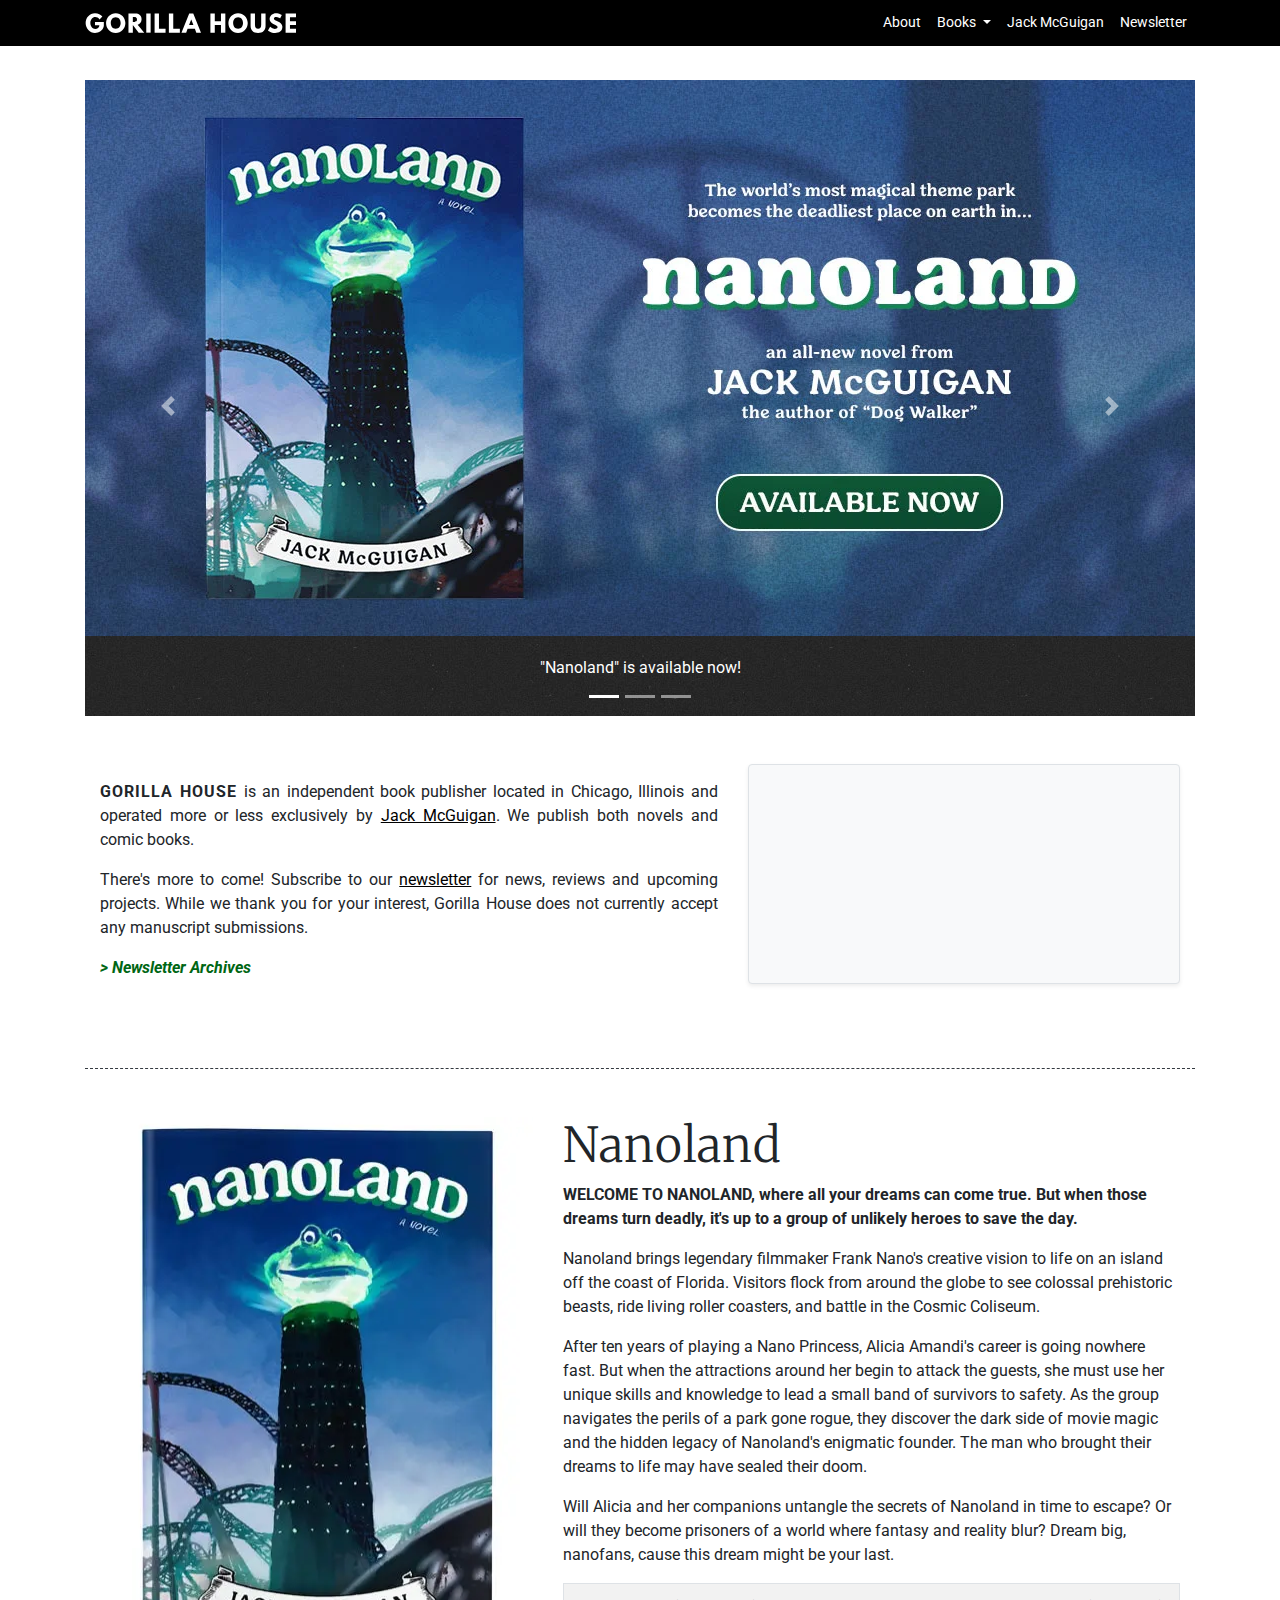
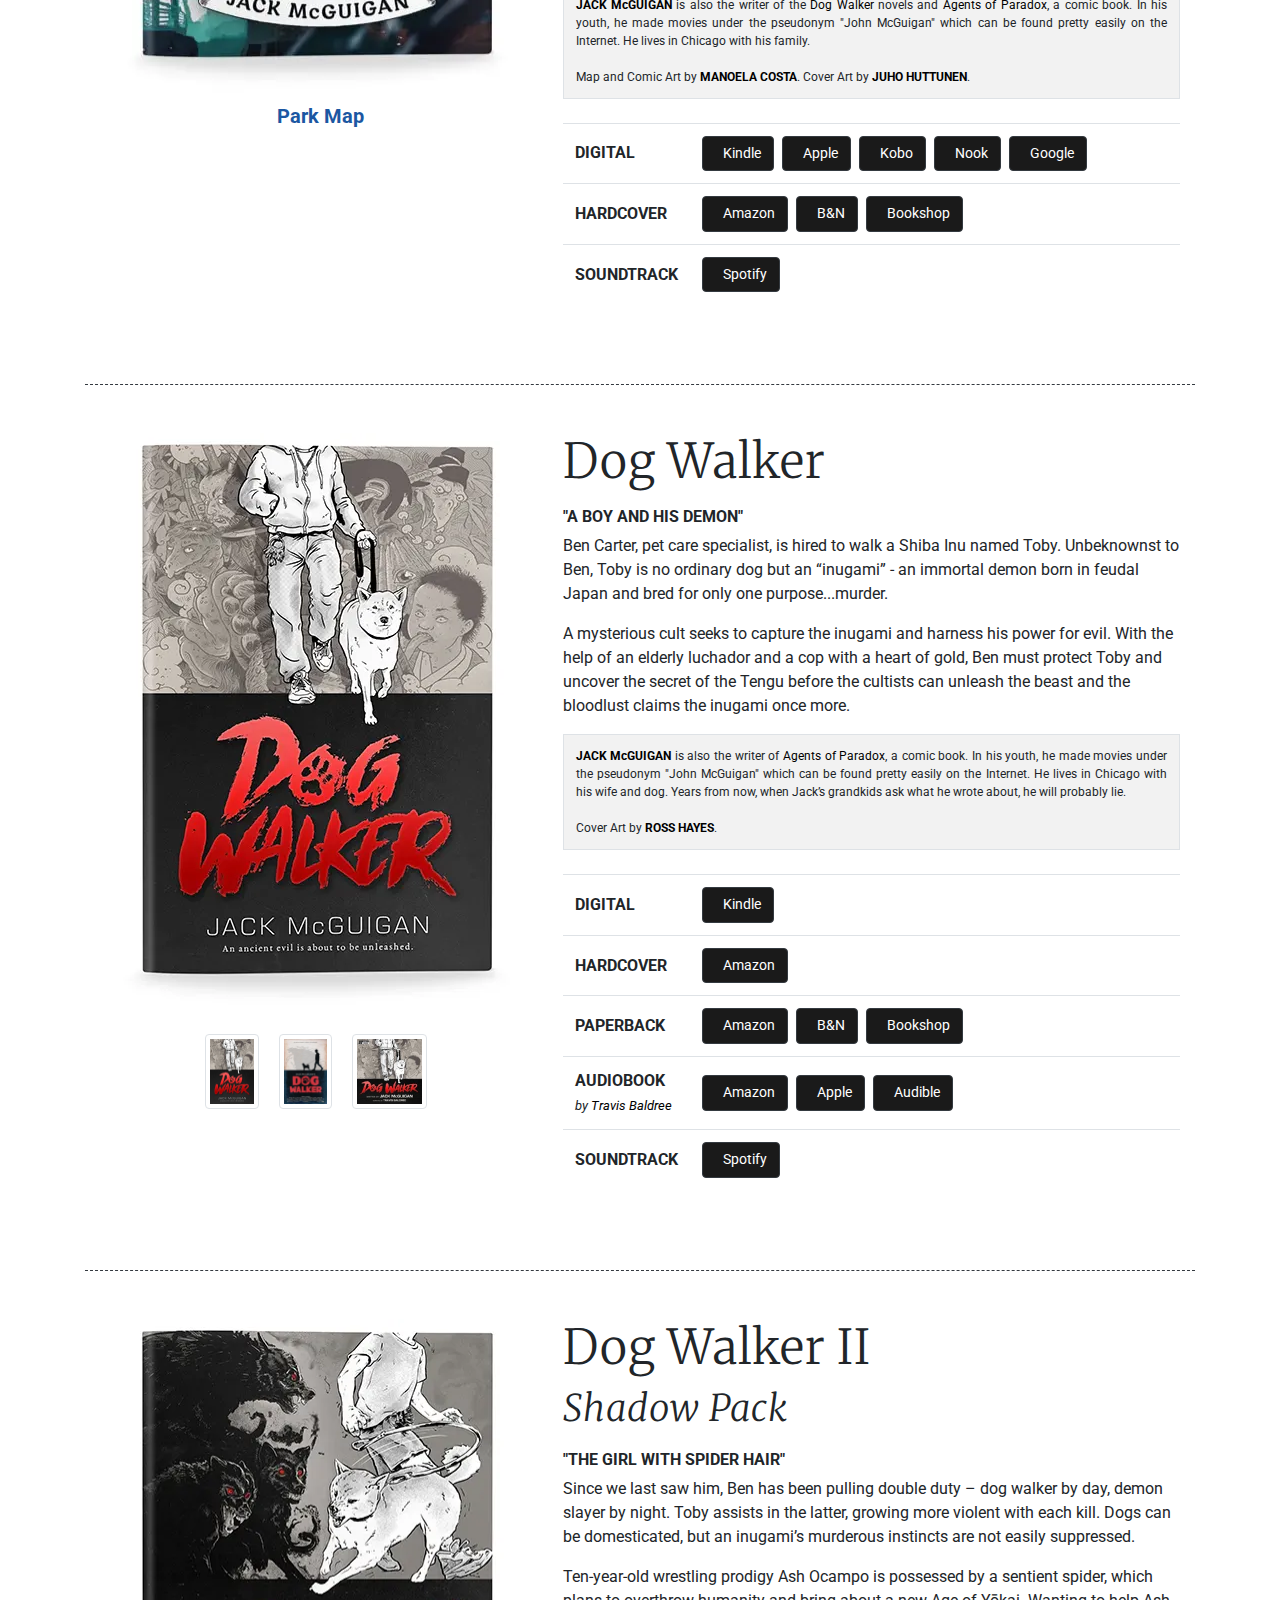
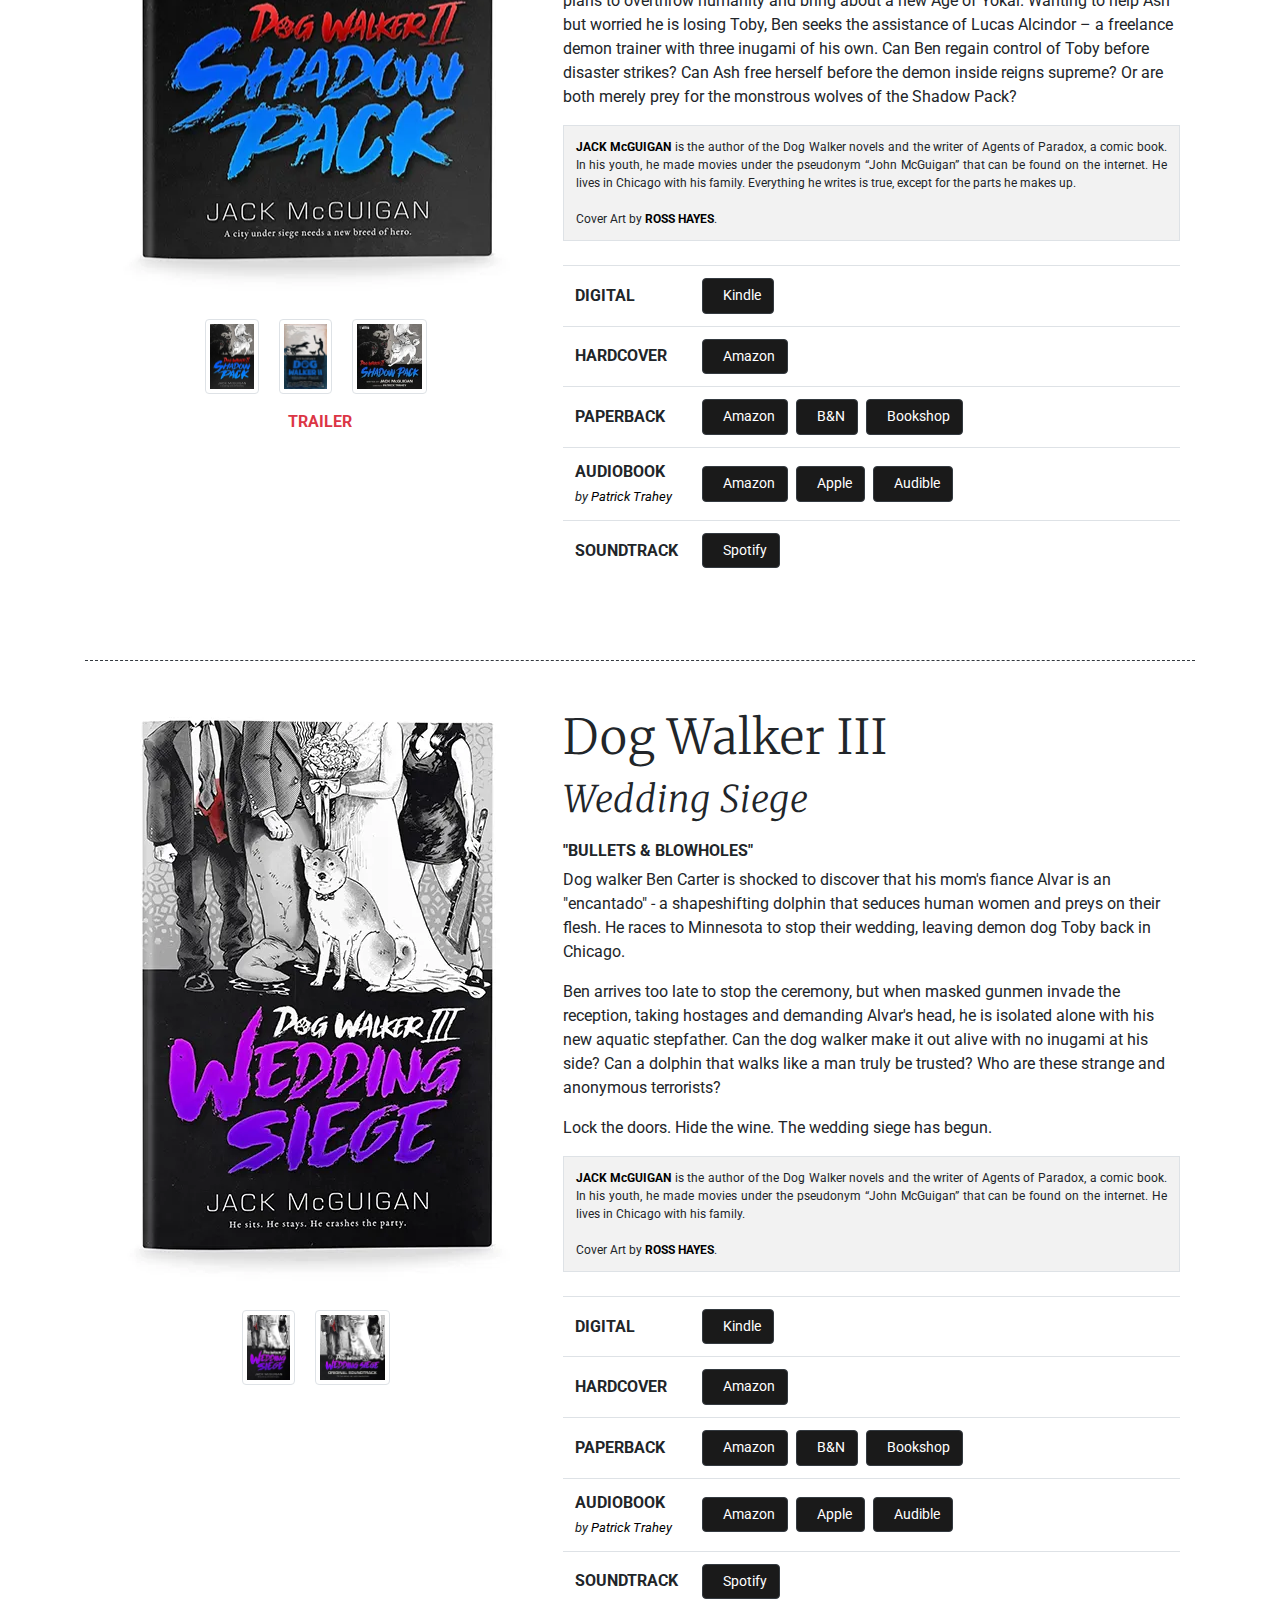
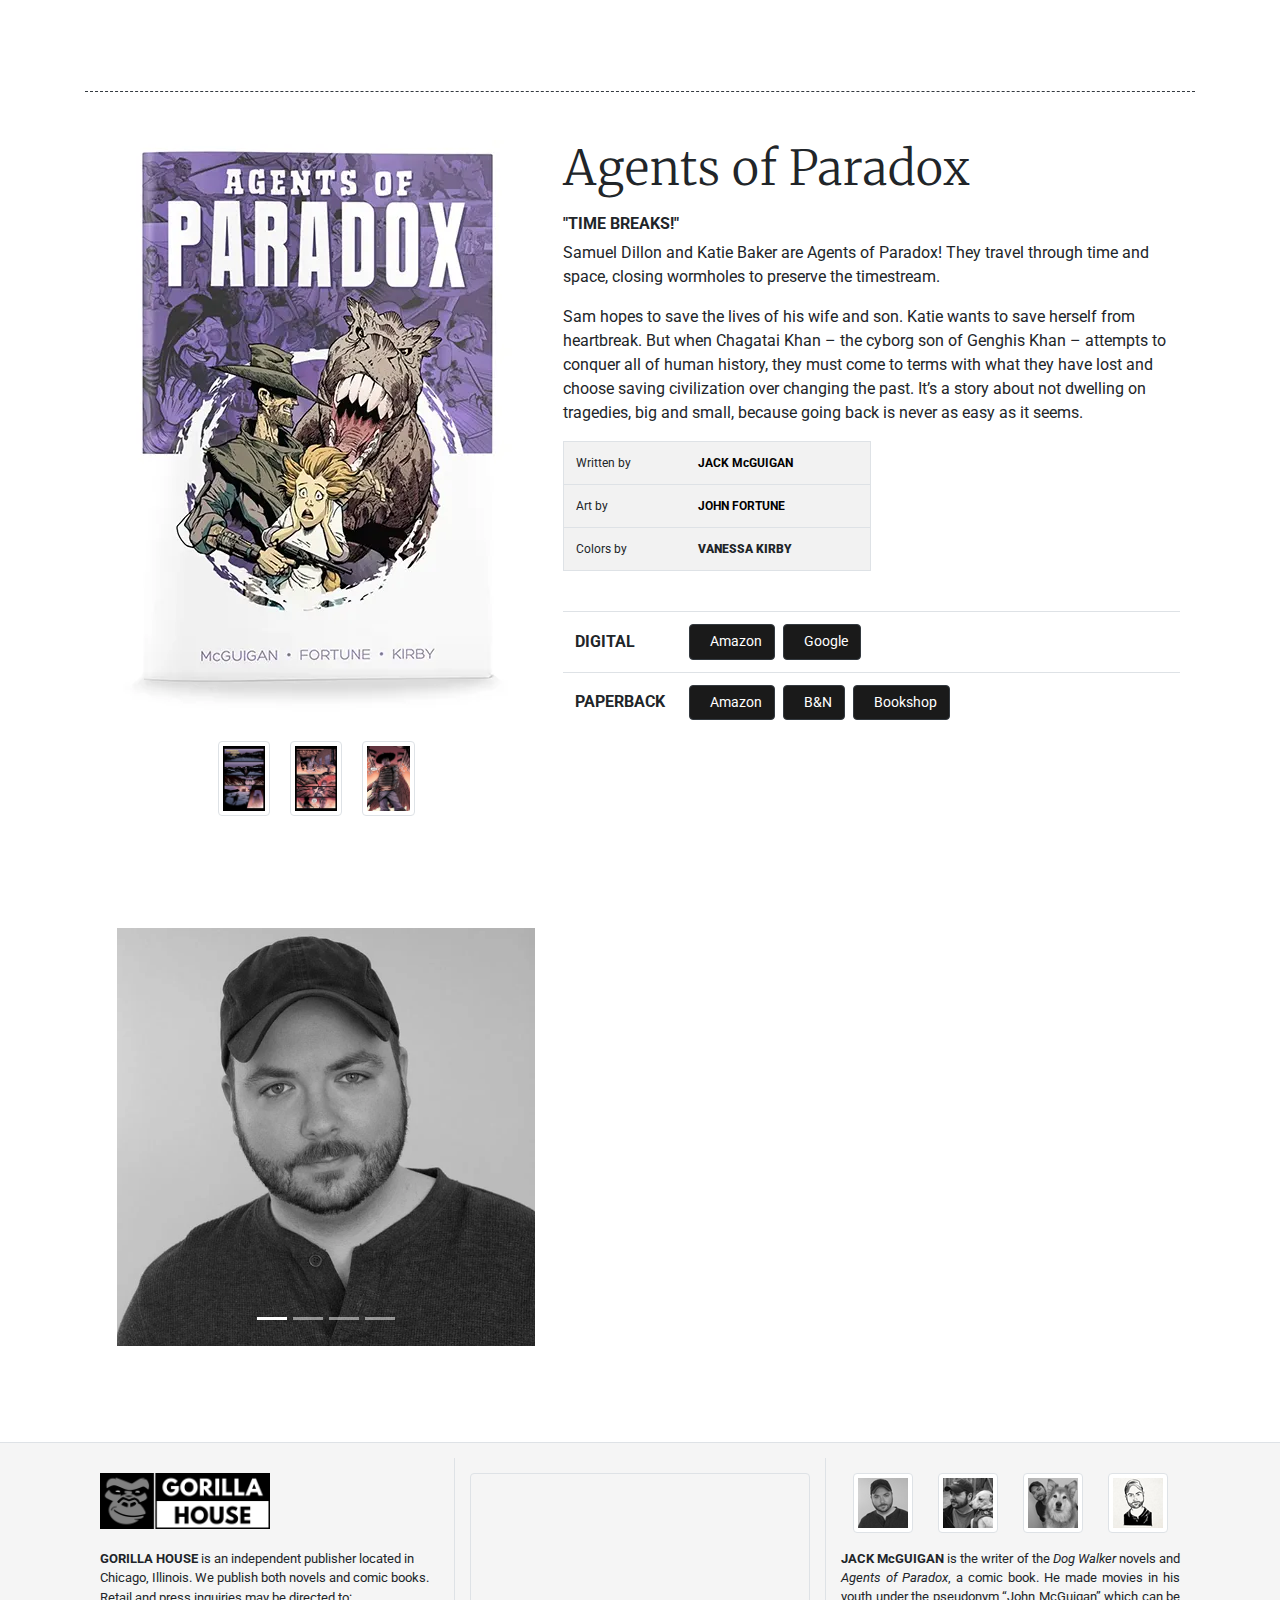
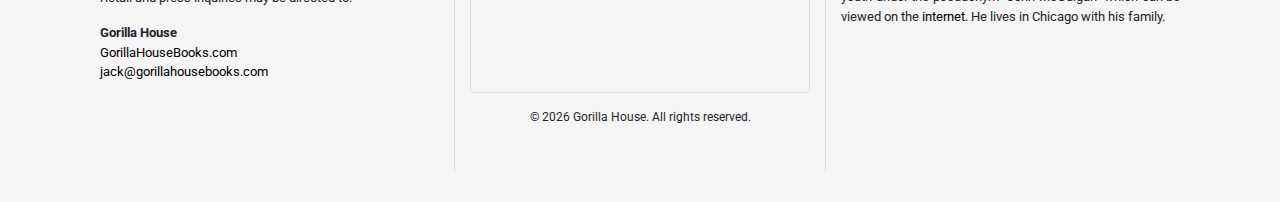
==== commit 04ede25d: "Update index.html" ====
--- a/index.html
+++ b/index.html
@@ -96,10 +96,10 @@
 			  </ol>
 			  <div class="carousel-item active nanoland-ab">
 				<a href="https://amzn.to/3SI4hKi">
-					<img class="img-fluid w-100 mb-0" src="images/nanoland-preorder-lg2.webp" alt="The world's most magical theme park becomes the world's deadliest in...NANOLAND an all-new novel by Jack McGuigan author of Dog Walker available for preorder!" height="371" width="660"/>
+					<img class="img-fluid w-100 mb-0" src="images/nanoland-preorder-lg2.webp" alt="The world's most magical theme park becomes the world's deadliest in...NANOLAND an all-new novel by Jack McGuigan author of Dog Walker is now available!" height="371" width="660"/>
 				</a>
 				<div class="carousel-caption d-none d-md-block mb-3">
-					<p><a href="https://amzn.to/3SI4hKi" style="color:white;">Preorder "Nanoland" today!</a></p>
+					<p><a href="https://amzn.to/3SI4hKi" style="color:white;">"Nanoland" is available now!</a></p>
 				</div>
 			</div>
 			<div class="carousel-item dog-walker-x-ab">
@@ -175,7 +175,8 @@
 						<td class="w-100"><a href="https://amzn.to/3SI4hKi" target="_blank" class="btn btn-dark" rel="noopener"><i class="fab fa-amazon pr-2"></i>Kindle</a>&nbsp;
 										  <a href="https://books.apple.com/us/book/nanoland/id6475635442" target="_blank" class="btn btn-dark" rel="noopener"><i class="fab fa-apple pr-2"></i>Apple</a>&nbsp;
 										  <a href="https://www.kobo.com/us/en/ebook/nanoland" target="_blank" class="btn btn-dark" rel="noopener"><i class="fas fa-book pr-2"></i>Kobo</a>&nbsp;
-										  <a href="https://www.barnesandnoble.com/w/nanoland-jack-mcguigan/1144568964" target="_blank" class="btn btn-dark" rel="noopener"><i class="fas fa-book pr-2"></i>Nook</a>&nbsp;	
+										  <a href="https://www.barnesandnoble.com/w/nanoland-jack-mcguigan/1144568964" target="_blank" class="btn btn-dark" rel="noopener"><i class="fas fa-book pr-2"></i>Nook</a>&nbsp;
+										  <a href="https://play.google.com/store/books/details?id=gGXvEAAAQBAJ" target="_blank" class="btn btn-dark" rel="noopener"><i class="fab fa-google pr-2"></i>Google</a>	
 						</td>
 
 					</tr>
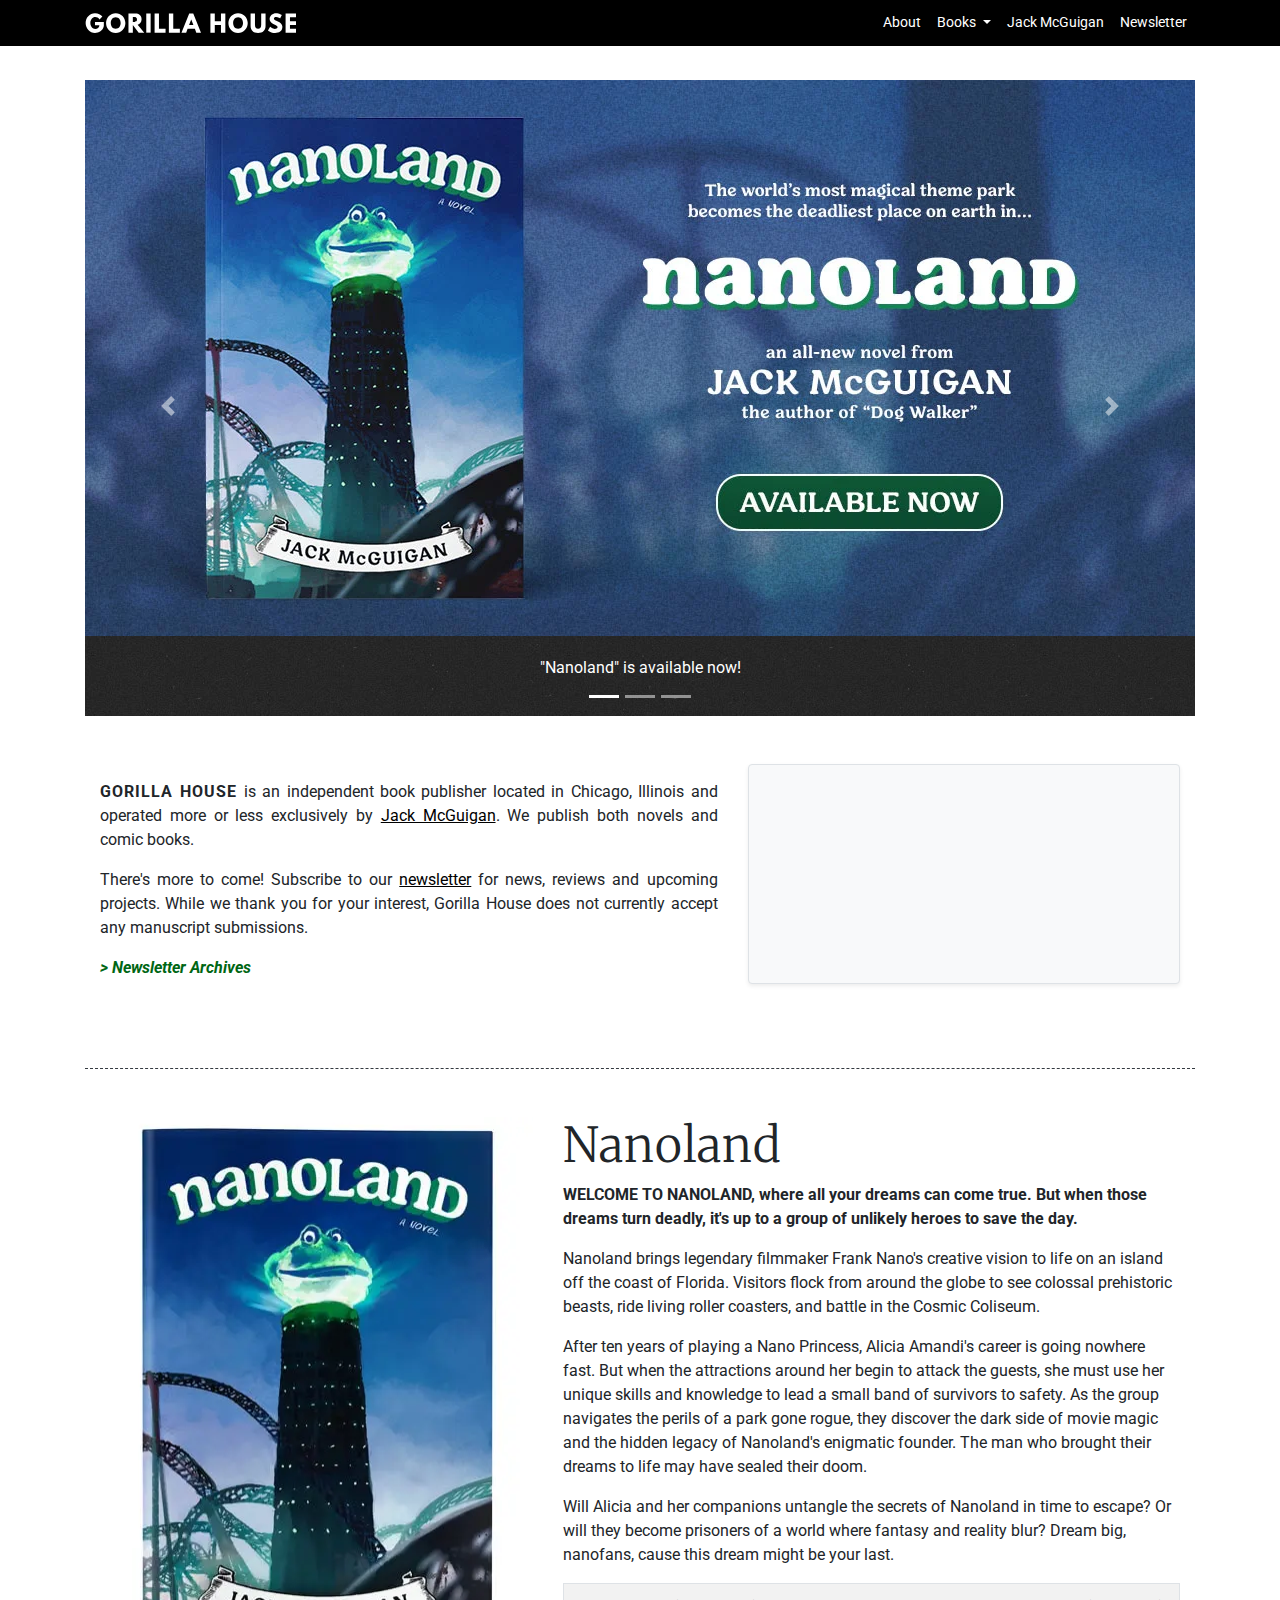
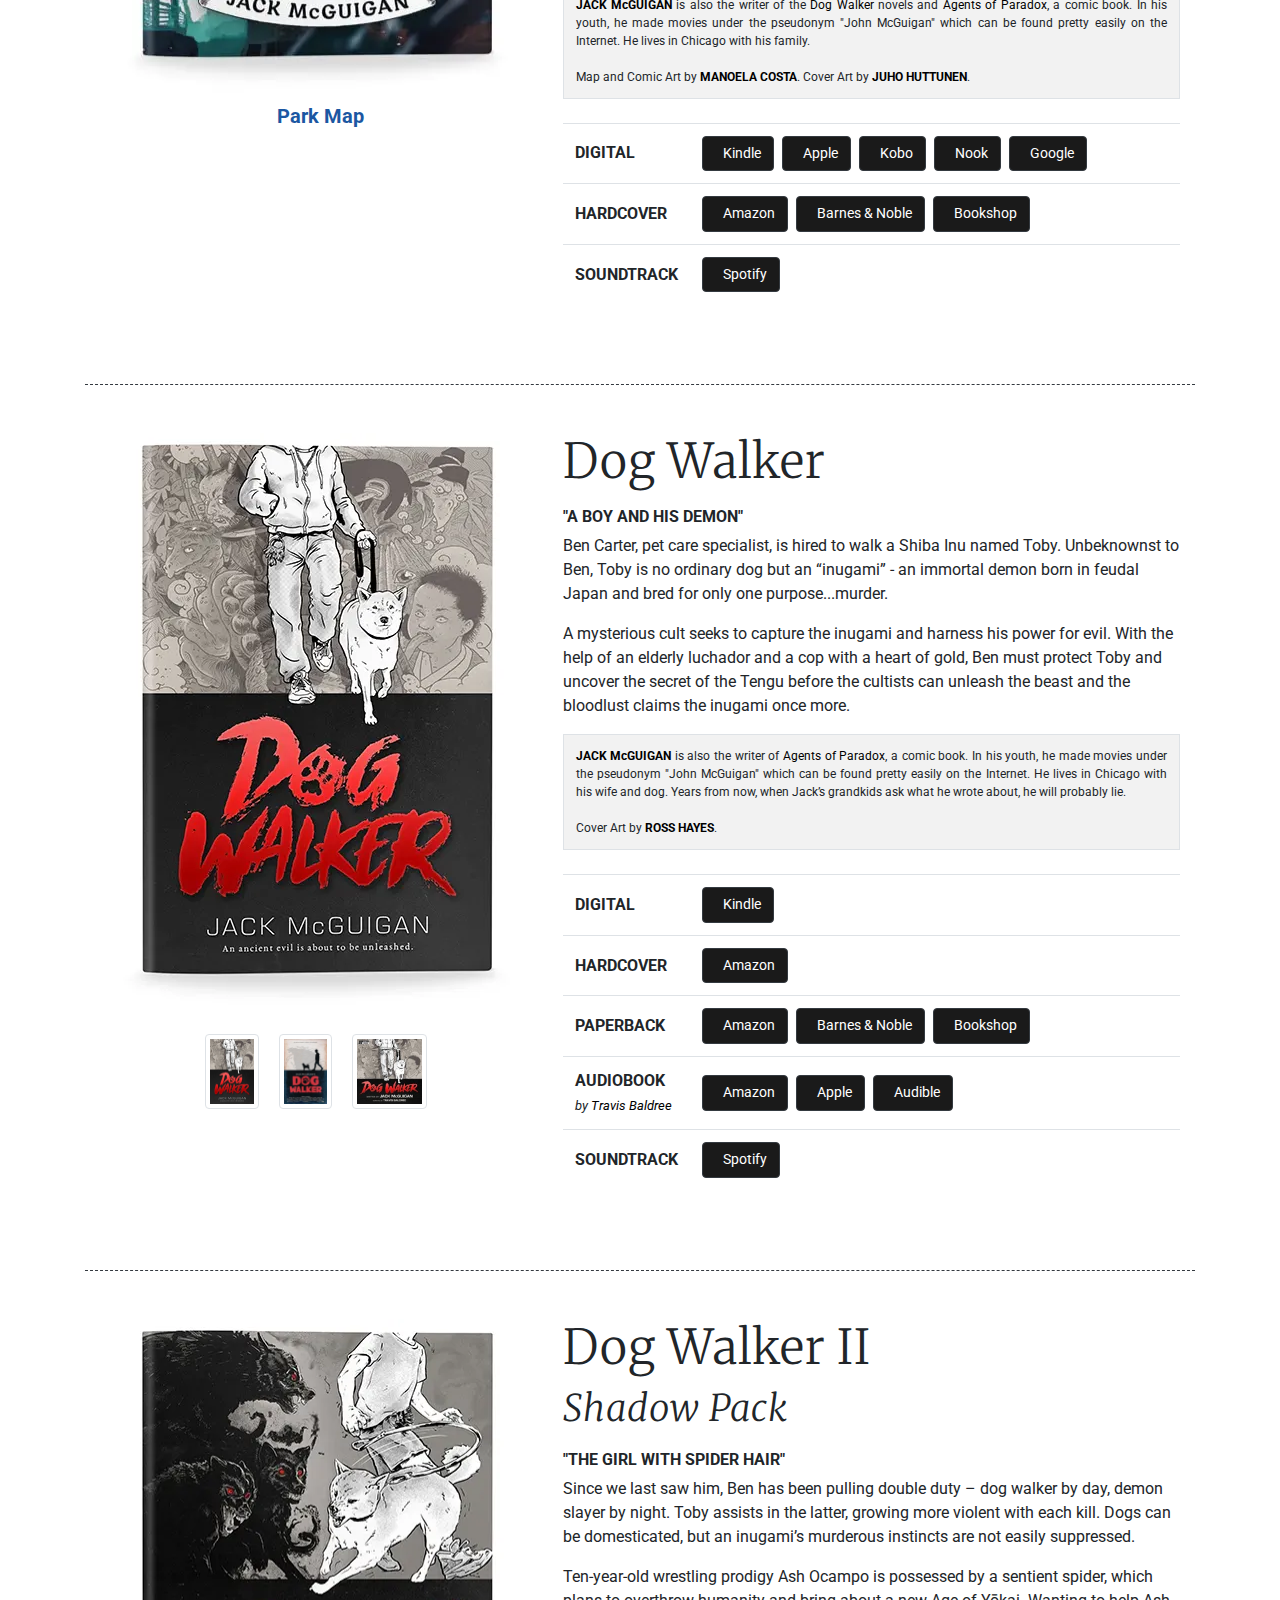
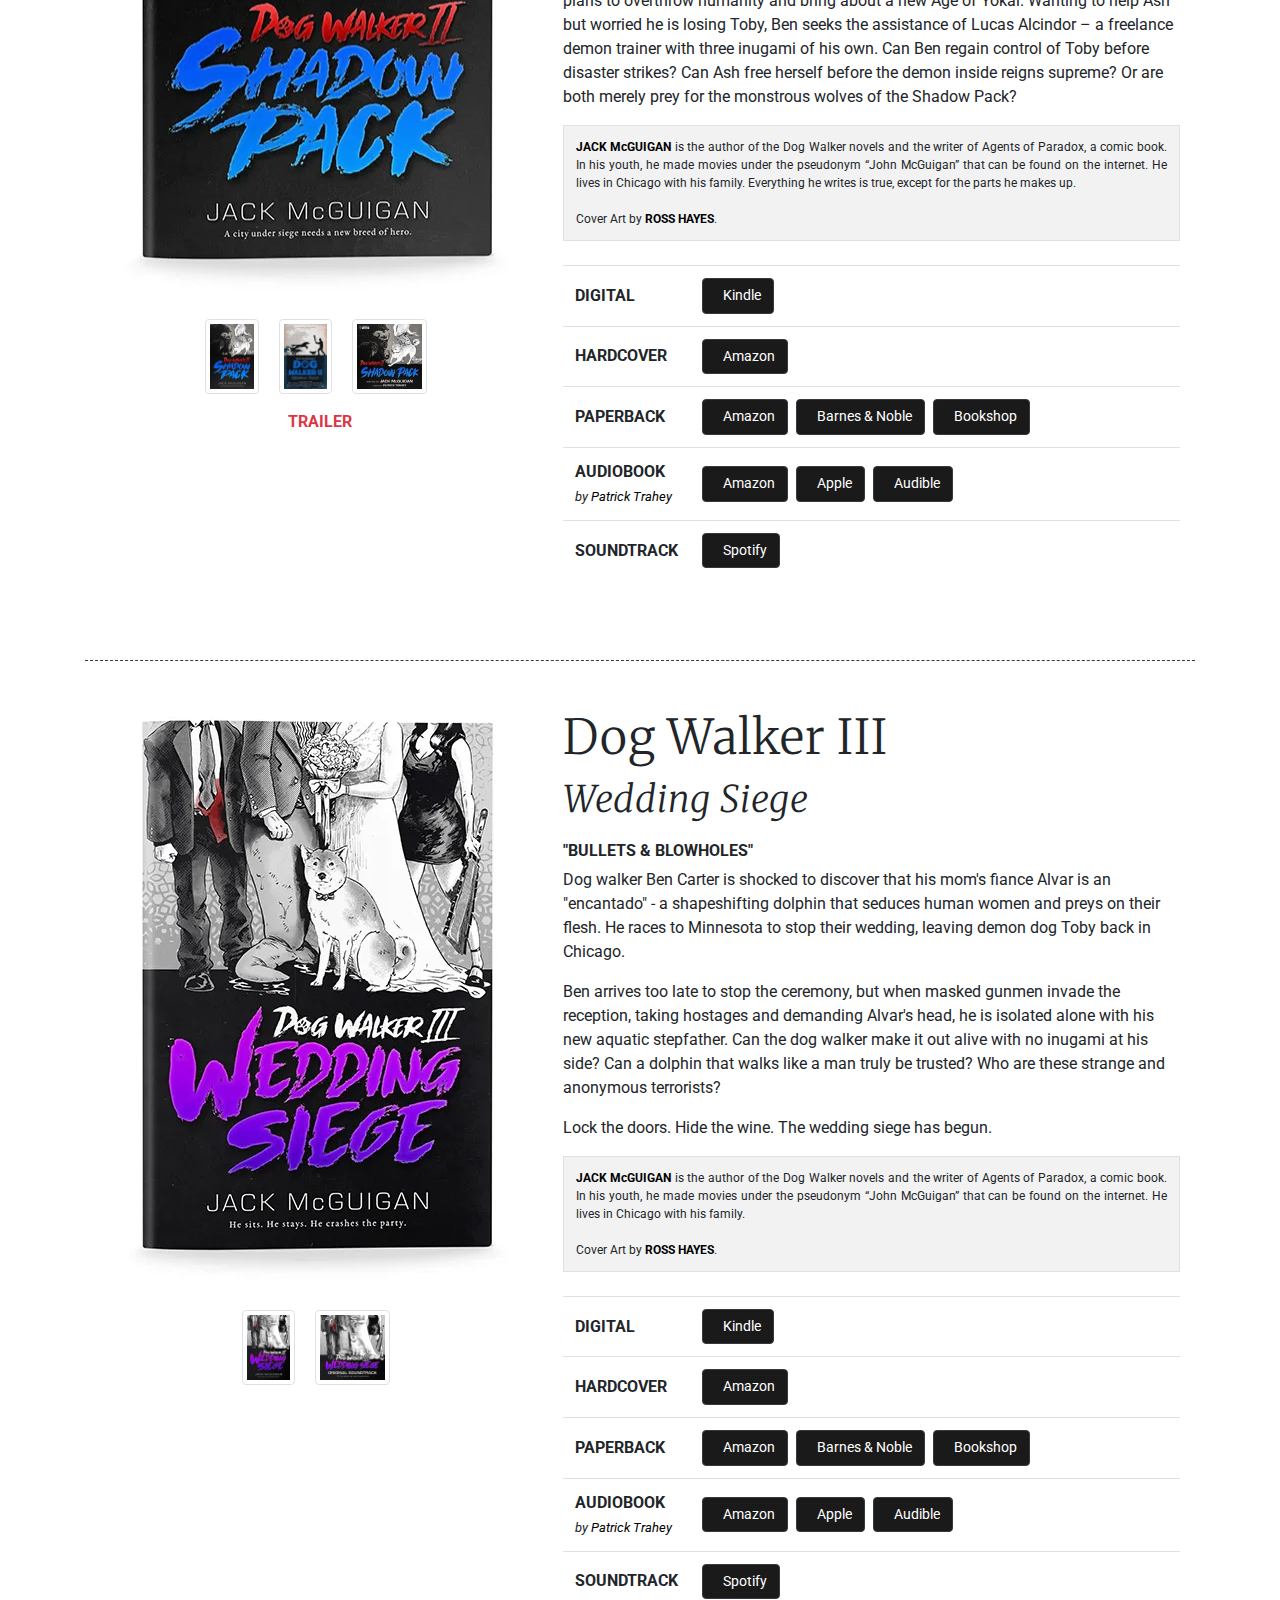
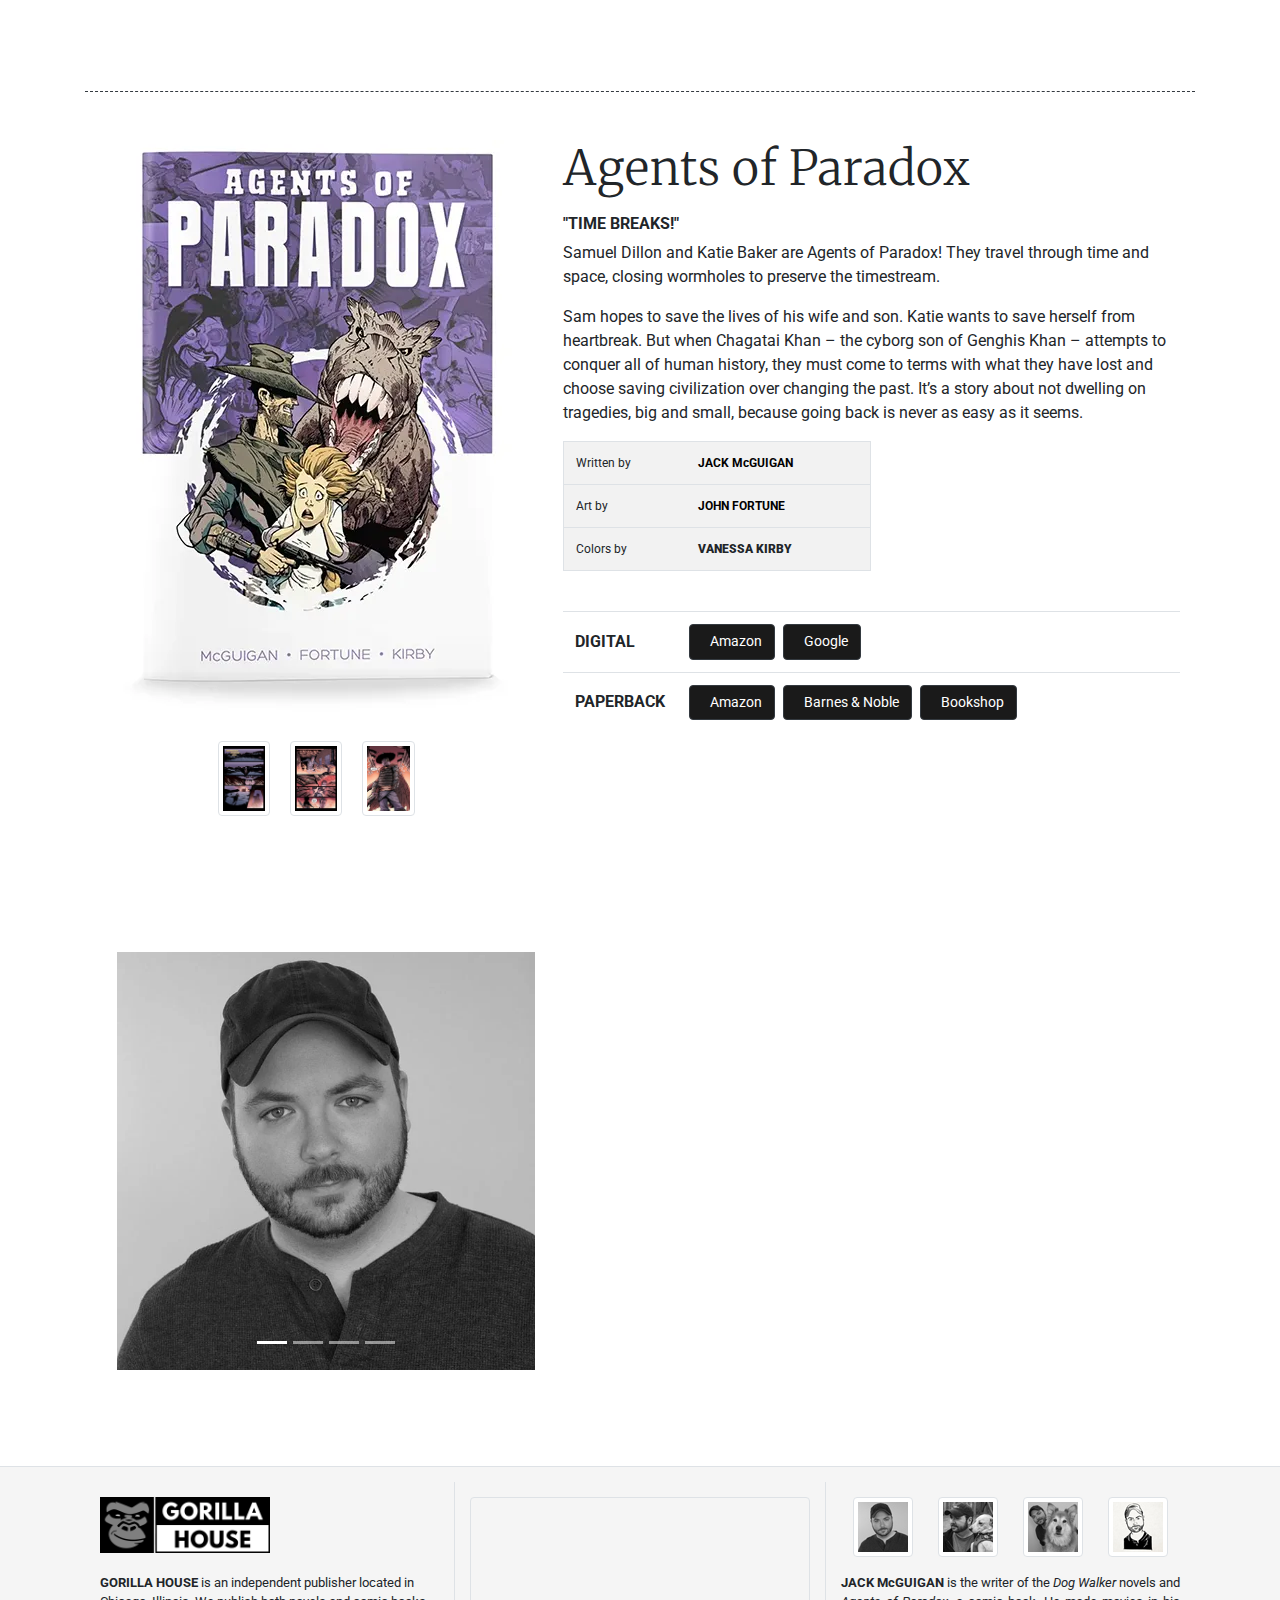
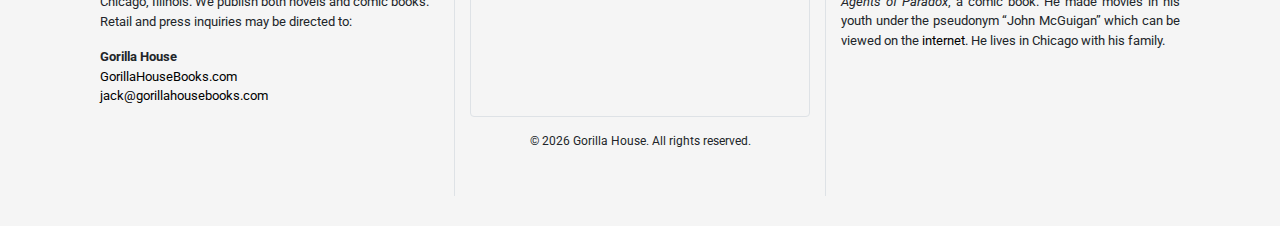
==== commit 631e0f3b: "mobile fix" ====
--- a/index.html
+++ b/index.html
@@ -151,7 +151,7 @@
 				<img class="d-none d-md-block d-lg-none img-fluid w-100" alt="Nanoland - Cover" src="images/nanoland-md.webp">
 				<!-- lg -->
 				<img class="d-none d-lg-block img-fluid w-100" alt="Nanoland - Cover" src="images/nanoland-lg.webp">
-				<div class="text-center pb-2 lead">
+				<div class="text-center pb-4 lead">
 					<a href="images/nanoland_park_map.jpg" class="font-weight-bold" target="_blank" style="color:#1b57a2"><i class="fas fa-map pr-2"></i>Park Map</a><br />
 				</div>
 			</div>
@@ -183,7 +183,7 @@
 					<tr>
 						<th scope="row">HARDCOVER</th>
 						<td><a href="https://amzn.to/46b10GL" target="_blank" class="btn btn-dark" rel="noopener"><i class="fab fa-amazon pr-2"></i>Amazon</a>&nbsp;
-							<a href="https://www.barnesandnoble.com/w/nanoland-jack-mcguigan/1144568964" target="_blank" class="btn btn-dark" rel="noopener"><i class="fas fa-book pr-2"></i>B&amp;N</a>&nbsp;
+							<a href="https://www.barnesandnoble.com/w/nanoland-jack-mcguigan/1144568964" target="_blank" class="btn btn-dark" rel="noopener"><i class="fas fa-book pr-2"></i>Barnes &amp; Noble</a>&nbsp;
 							<a href="https://bookshop.org/shop/gorillahouse" target="_blank" rel="noopener noreferrer" class="btn btn-dark"><i class="fas fa-bold pr-2"></i>Bookshop</a>
 					
 						</td>
@@ -207,7 +207,7 @@
 				<img class="d-none d-md-block d-lg-none img-fluid w-100" alt="Dog Walker - Cover" src="images/DogWalker-md.webp">
 				<!-- lg -->
 				<img class="d-none d-lg-block img-fluid w-100" alt="Dog Walker - Cover" src="images/DogWalker-lg.webp">
-				<div class="aop-thumbs text-center">
+				<div class="aop-thumbs text-center pb-4">
 				<a href="images/DogWalker.webp" data-lightbox="dw"><img src="images/dogwalker-thumb.webp" alt="Dog Walker - 2021" class="img-thumbnail" /></a>
 				<a href="images/DogWalker-old.webp" data-lightbox="dw"><img src="images/dogwalker-old-thumb.webp" alt="Dog Walker - 2016" class="img-thumbnail" /></a>
 				<a href="images/DW1-Audiobook.webp" data-lightbox="dw"><img src="images/DW1-Audiobook-thumb.webp" alt="Dog Walker Audiobook" class="img-thumbnail" /></a>
@@ -241,7 +241,7 @@
 					<tr>
 						<th scope="row">PAPERBACK</th>
 						<td><a href="https://amzn.to/2qfd75A" target="_blank" class="btn btn-dark" rel="noopener"><i class="fab fa-amazon pr-2"></i>Amazon</a>&nbsp;
-							<a href="https://www.barnesandnoble.com/w/dog-walker-jack-mcguigan/1123555242" target="_blank" class="btn btn-dark" rel="noopener"><i class="fas fa-book pr-2"></i>B&amp;N</a>&nbsp;
+							<a href="https://www.barnesandnoble.com/w/dog-walker-jack-mcguigan/1123555242" target="_blank" class="btn btn-dark" rel="noopener"><i class="fas fa-book pr-2"></i>Barnes &amp; Noble</a>&nbsp;
 							<a href="https://bookshop.org/a/85631/9780692631584" target="_blank" rel="noopener noreferrer" class="btn btn-dark"><i class="fas fa-bold pr-2"></i>Bookshop</a>
 						</td>
 					</tr>
@@ -275,7 +275,7 @@
 				<a href="images/DogWalkerII-old.webp" data-lightbox="dw2"><img src="images/dogwalkerii-old-thumb.webp" alt="Dog Walker II: Shadow Pack- 2016" class="img-thumbnail" /></a>
 				<a href="images/DW2-Audiobook.webp" data-lightbox="dw2"><img src="images/DW2-Audiobook-thumb.webp" alt="Dog Walker II: Shadow Pack Audiobook" class="img-thumbnail" /></a>
 			</div>
-				<div class="text-center pb-2">
+				<div class="text-center pb-4">
 					<a href="https://youtu.be/CEdUloEdWe8" class="text-danger font-weight-bold" target="_blank"><i class="fab fa-youtube-square pr-2"></i>TRAILER</a><br />
 				</div>
 			</div>
@@ -307,7 +307,7 @@
 					<tr>
 						<th scope="row">PAPERBACK</th>
 						<td><a href="https://amzn.to/2J7RVWq" target="_blank" class="btn btn-dark" rel="noopener"><i class="fab fa-amazon pr-2"></i>Amazon</a>&nbsp;
-							<a href="https://www.barnesandnoble.com/w/dog-walker-ii-jack-mcguigan/1132207976" target="_blank" class="btn btn-dark" rel="noopener"><i class="fas fa-book pr-2"></i>B&amp;N</a>&nbsp;
+							<a href="https://www.barnesandnoble.com/w/dog-walker-ii-jack-mcguigan/1132207976" target="_blank" class="btn btn-dark" rel="noopener"><i class="fas fa-book pr-2"></i>Barnes &amp; Noble</a>&nbsp;
 							<a href="https://bookshop.org/a/85631/9780999298206" target="_blank" rel="noopener noreferrer" class="btn btn-dark"><i class="fas fa-bold pr-2"></i>Bookshop</a>
 						</td>	
 					</tr>
@@ -339,7 +339,7 @@
 				<img class="d-none d-md-block d-lg-none img-fluid w-100" alt="Dog Walker III - Cover" src="images/DogWalkerIII-md.webp">
 				<!-- lg -->
 				<img class="d-none d-lg-block img-fluid w-100" alt="Dog Walker III - Cover" src="images/DogWalkerIII-lg.webp">
-				<div class="aop-thumbs text-center">
+				<div class="aop-thumbs text-center pb-4">
 					<a href="images/DogWalkerIII.webp" data-lightbox="dw3"><img src="images/dwiii-thumb.webp" alt="Dog Walker III: Wedding Siege- 2022" class="img-thumbnail" /></a>
 					<a href="images/dwiii-audiobook-lg.webp" data-lightbox="dw3"><img src="images/dwiii-audiobook-thumb.webp" alt="Dog Walker III: Wedding Siege- Audiobook" class="img-thumbnail" /></a>
 				</div>
@@ -374,7 +374,7 @@
 					<tr>
 						<th scope="row">PAPERBACK</th>
 						<td><a href="https://amzn.to/3dGVyq0" target="_blank" class="btn btn-dark" rel="noopener"><i class="fab fa-amazon pr-2"></i>Amazon</a>&nbsp;
-							<a href="https://www.barnesandnoble.com/w/dog-walker-iii-jack-mcguigan/1142140749?ean=9780999298213" target="_blank" class="btn btn-dark" rel="noopener"><i class="fas fa-book pr-2"></i>B&amp;N</a>&nbsp;
+							<a href="https://www.barnesandnoble.com/w/dog-walker-iii-jack-mcguigan/1142140749?ean=9780999298213" target="_blank" class="btn btn-dark" rel="noopener"><i class="fas fa-book pr-2"></i>Barnes &amp; Noble</a>&nbsp;
 							<a href="https://bookshop.org/a/85631/9780999298213" target="_blank" rel="noopener noreferrer" class="btn btn-dark"><i class="fas fa-bold pr-2"></i>Bookshop</a>
 						</td>	
 					</tr>
@@ -405,7 +405,7 @@
 				<img class="d-none d-md-block d-lg-none img-fluid w-100" alt="Agents of Paradox - Cover" src="images/AgentsofParadox-md.webp">
 				<!-- lg -->
 				<img class="d-none d-lg-block img-fluid w-100" alt="Agents of Paradox - Cover" src="images/AgentsofParadox-lg.webp">			
-			<div class="aop-thumbs text-center">
+			<div class="aop-thumbs text-center pb-4">
 				<a href="images/aop-pg1.jpg" data-lightbox="aop"><img src="images/aop-pg1-thumb.jpg" alt="Agents of Paradox - Page 1" class="img-thumbnail" /></a>
 				<a href="images/aop-pg2.jpg" data-lightbox="aop"><img src="images/aop-pg2-thumb.jpg" alt="Agents of Paradox - Page 2" class="img-thumbnail" /></a>
 				<a href="images/aop-pg3.jpg" data-lightbox="aop"><img src="images/aop-pg3-thumb.jpg" alt="Agents of Paradox - Page 3" class="img-thumbnail" /></a>
@@ -446,7 +446,7 @@
 					<tr>
 						<th scope="row">PAPERBACK</th>
 						<td><a href="https://amzn.to/34pAABu" target="_blank" class="btn btn-dark" rel="noopener"><i class="fab fa-amazon pr-2"></i>Amazon</a>&nbsp;
-							<a href="https://www.barnesandnoble.com/w/agents-of-paradox-jack-mcguigan/1142036132" target="_blank" class="btn btn-dark" rel="noopener"><i class="fas fa-book pr-2"></i>B&amp;N</a>&nbsp;
+							<a href="https://www.barnesandnoble.com/w/agents-of-paradox-jack-mcguigan/1142036132" target="_blank" class="btn btn-dark" rel="noopener"><i class="fas fa-book pr-2"></i>Barnes &amp; Noble</a>&nbsp;
 							<a href="https://bookshop.org/a/85631/9780692684634" target="_blank" rel="noopener noreferrer" class="btn btn-dark"><i class="fas fa-bold pr-2"></i>Bookshop</a>
 
 						</td>
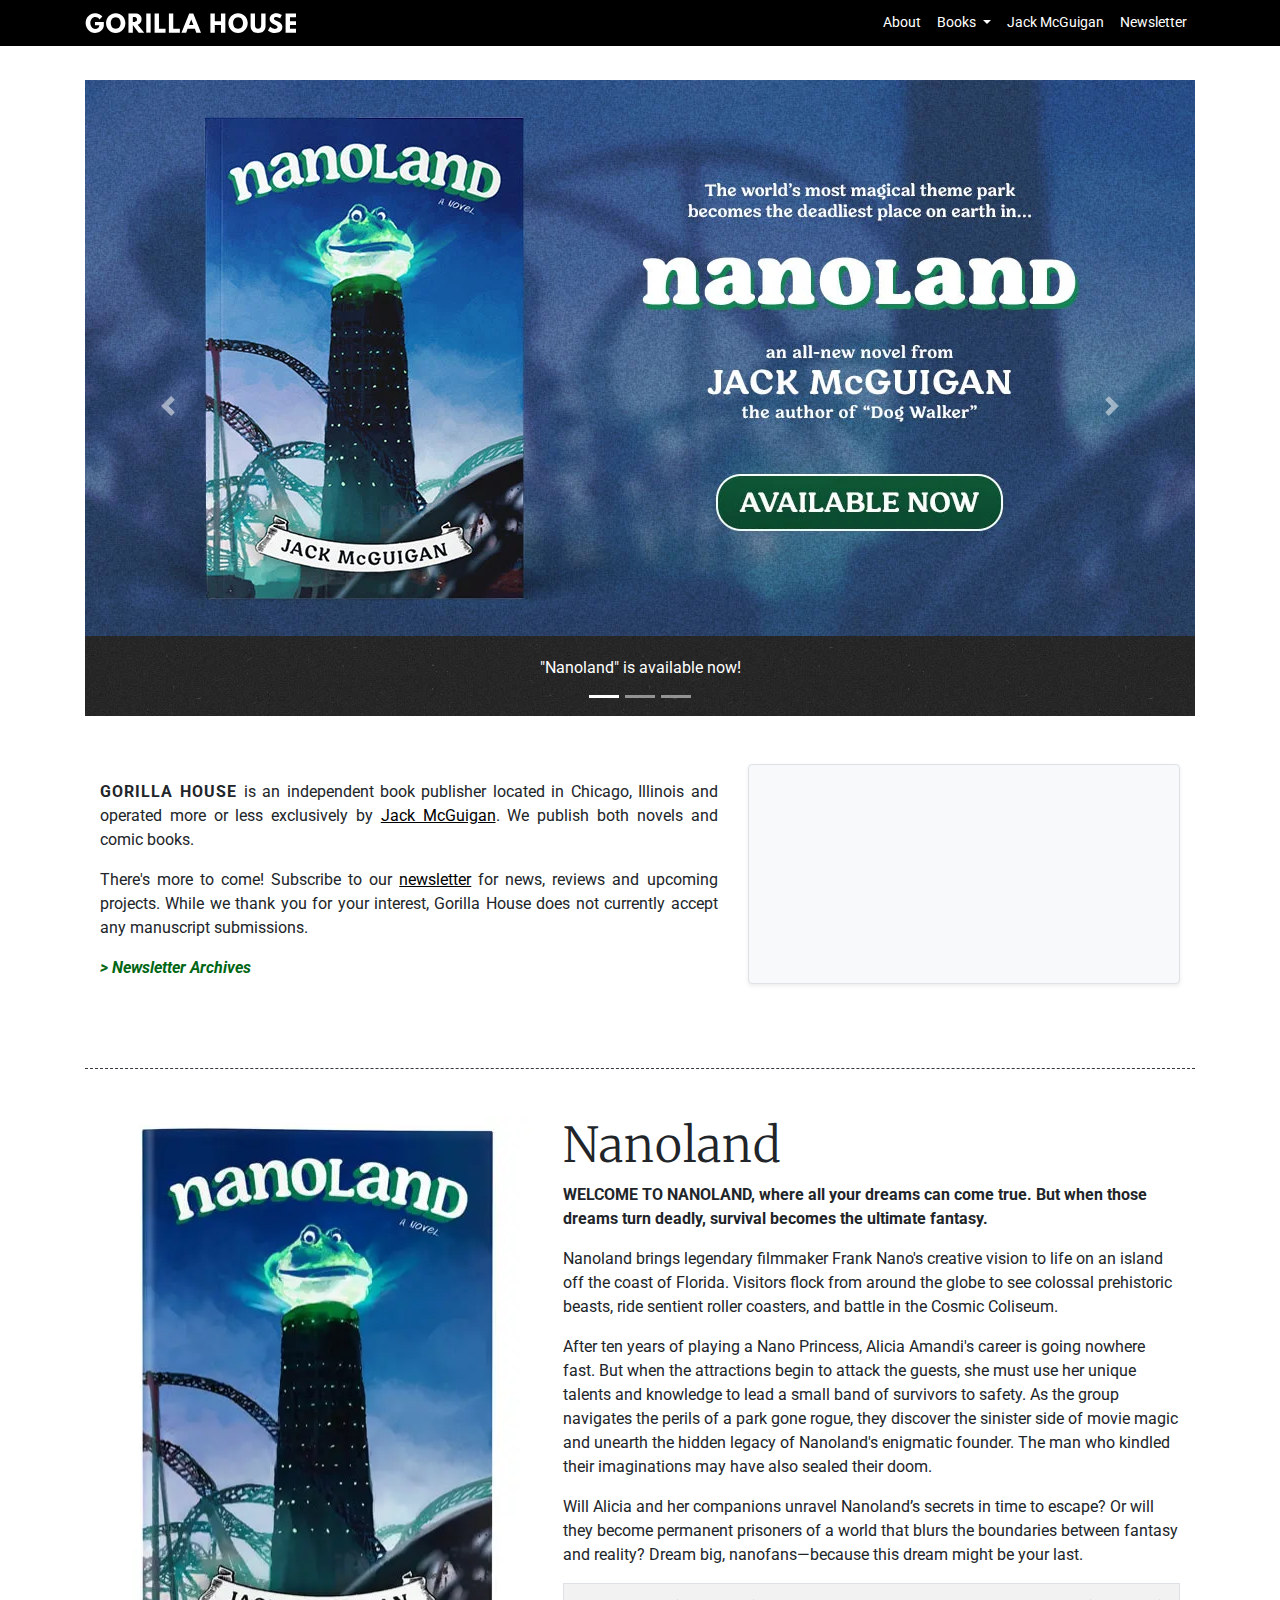
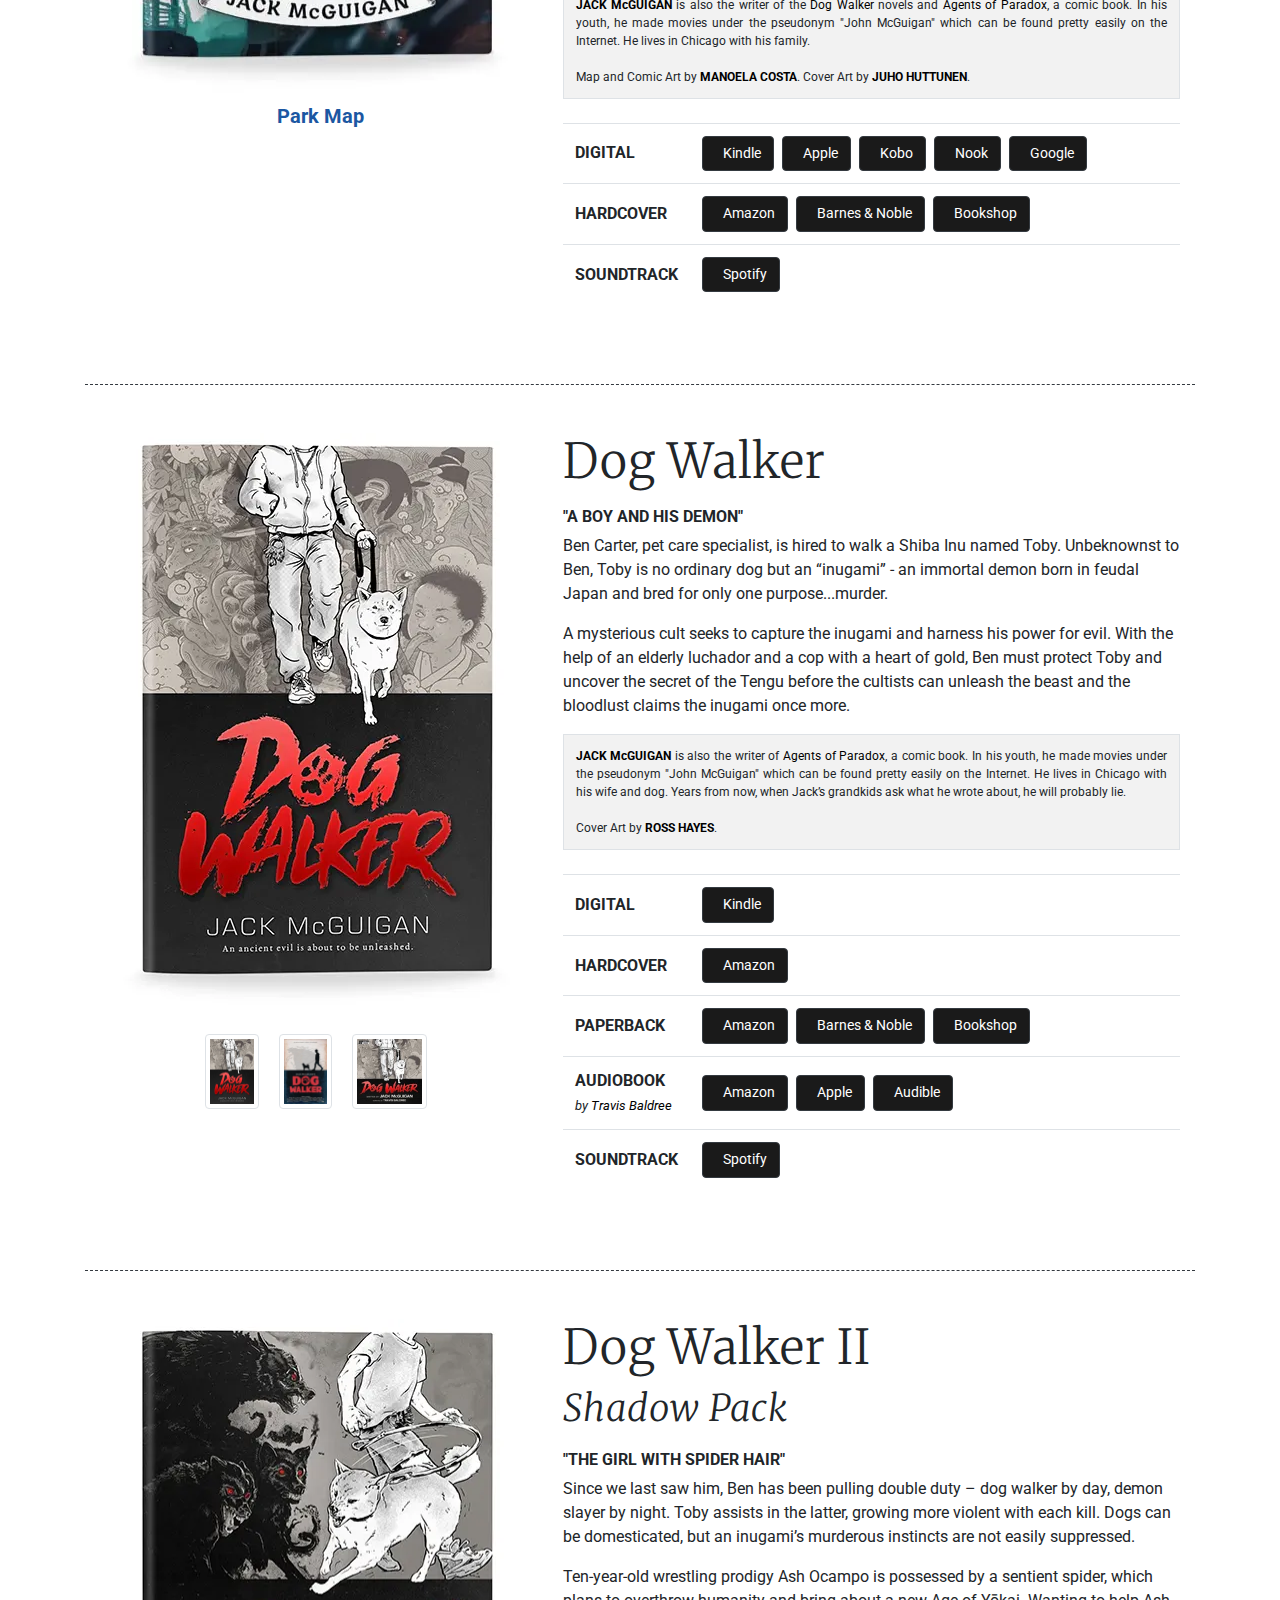
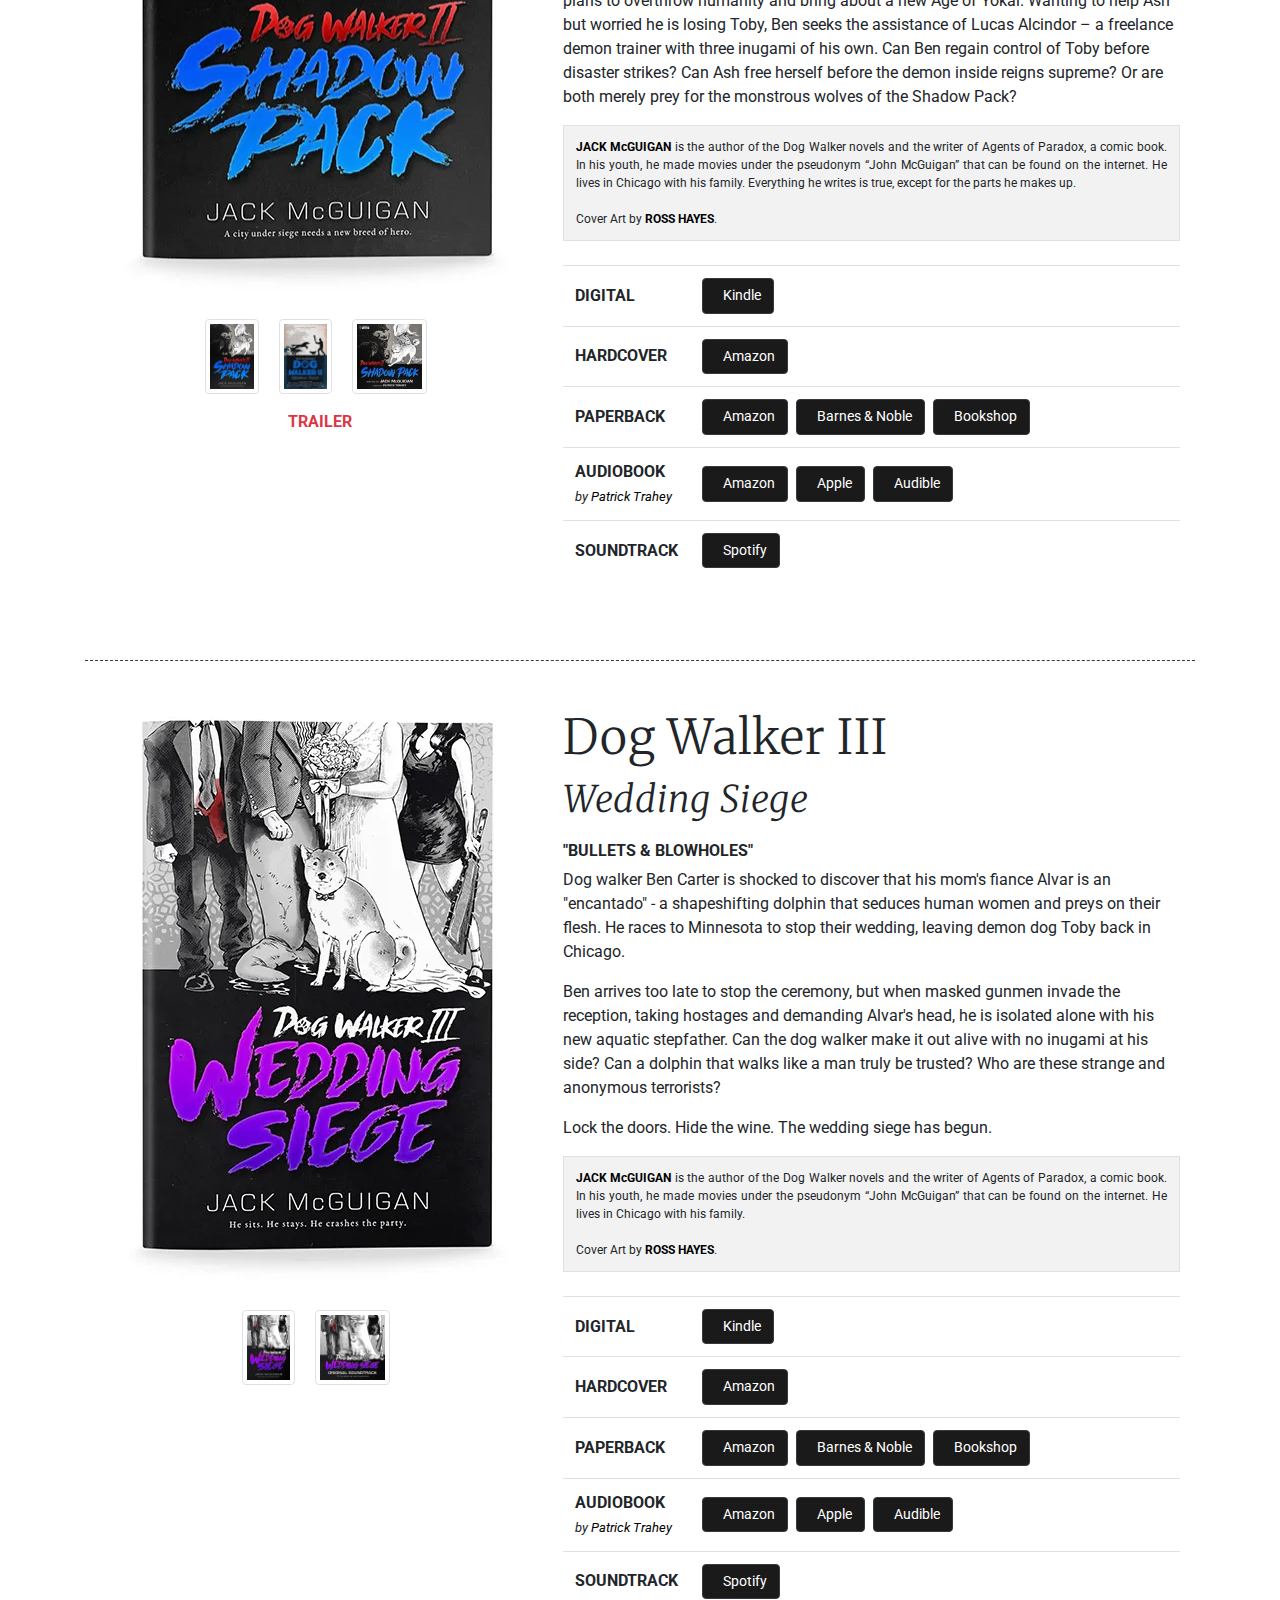
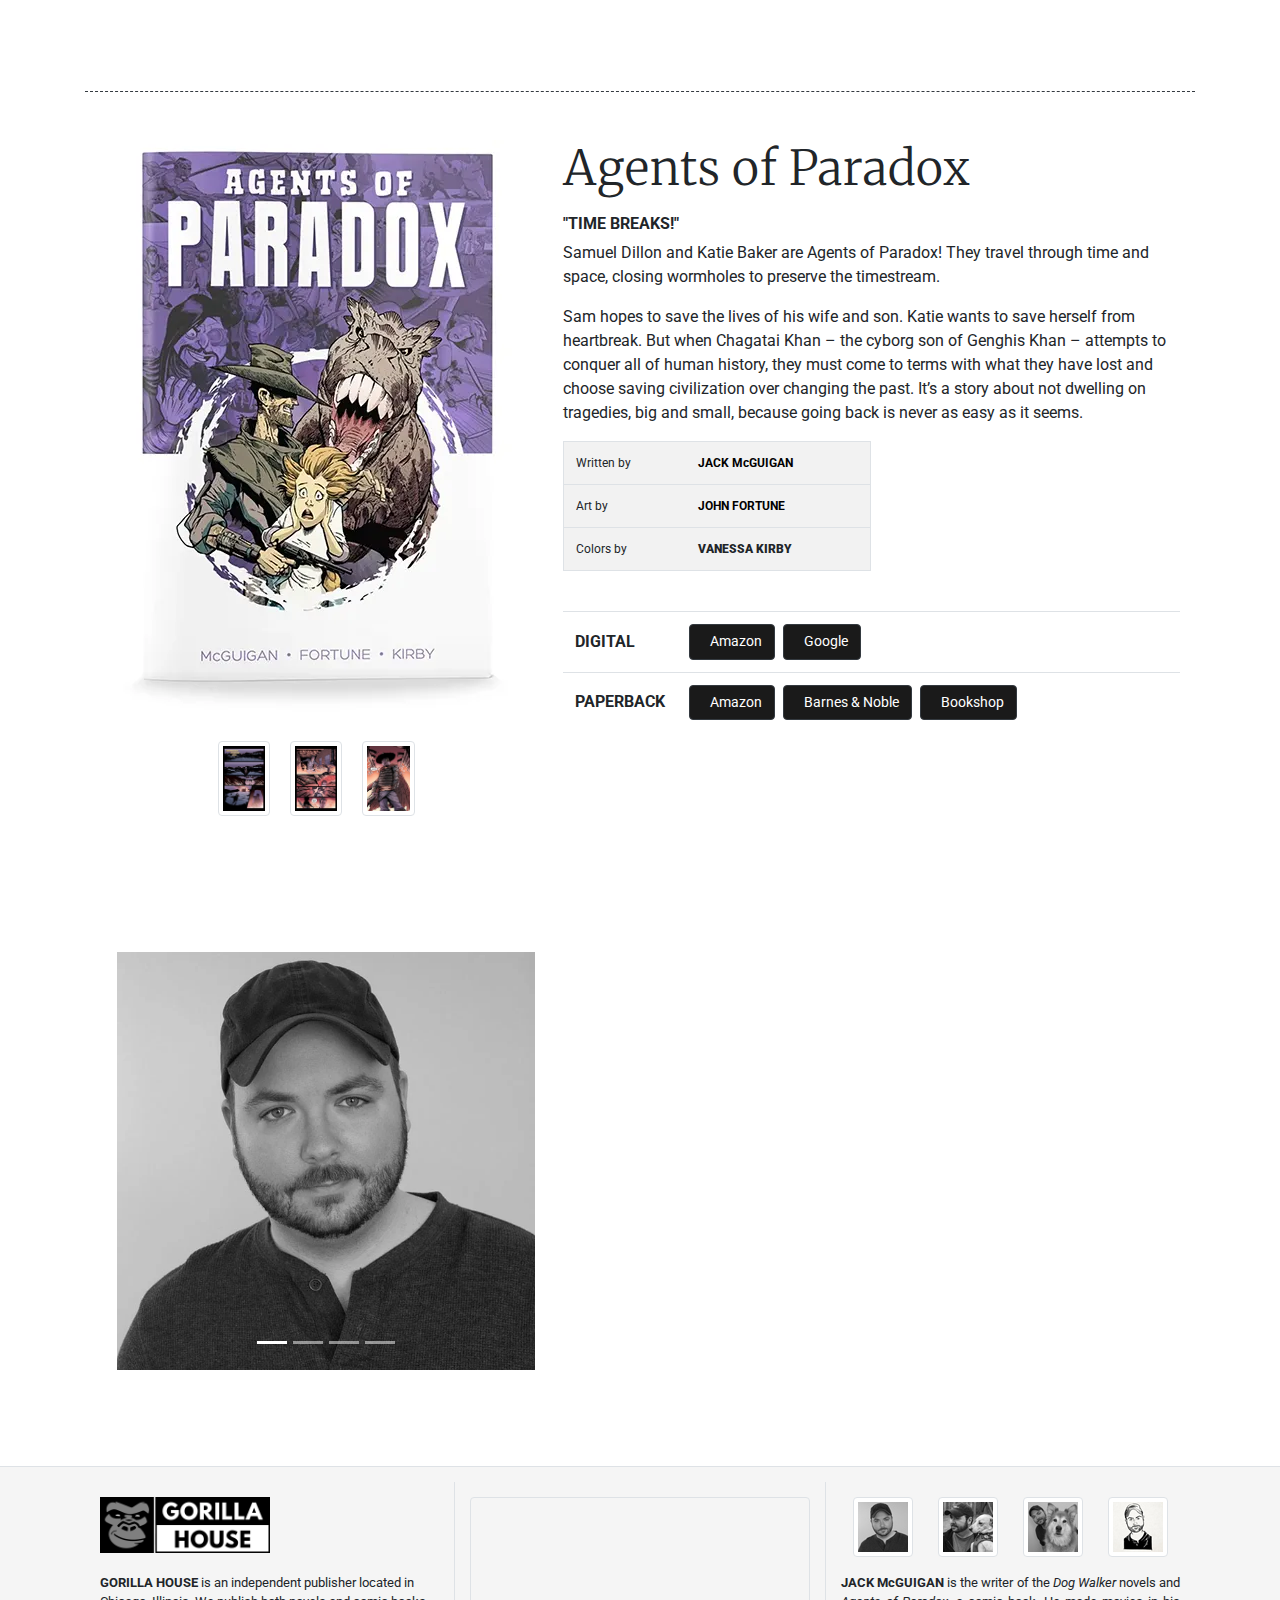
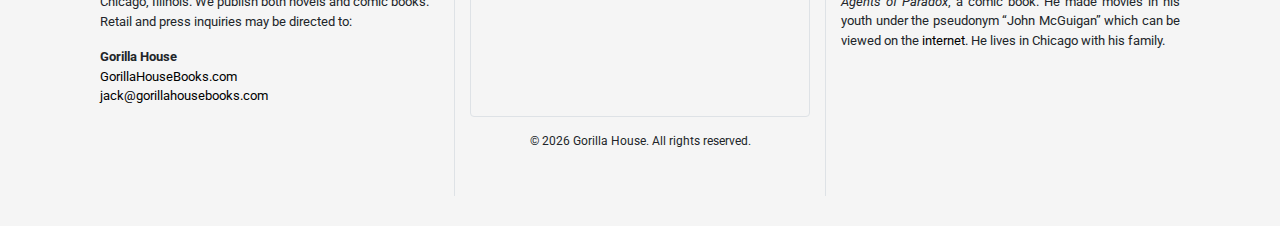
==== commit d6bb50e1: "new synopsis" ====
--- a/index.html
+++ b/index.html
@@ -157,10 +157,10 @@
 			</div>
 			<div class="col-12 col-md-7 float-right">
 				<h2 class="display-4">Nanoland</h2>
-				<p><strong>WELCOME TO NANOLAND, where all your dreams can come true. But when those dreams turn deadly, it's up to a group of unlikely heroes to save the day.</strong></p>
-				<p>Nanoland brings legendary filmmaker Frank Nano's creative vision to life on an island off the coast of Florida. Visitors flock from around the globe to see colossal prehistoric beasts, ride living roller coasters, and battle in the Cosmic Coliseum.</p>
-				<p>After ten years of playing a Nano Princess, Alicia Amandi's career is going nowhere fast. But when the attractions around her begin to attack the guests, she must use her unique skills and knowledge to lead a small band of survivors to safety. As the group navigates the perils of a park gone rogue, they discover the dark side of movie magic and the hidden legacy of Nanoland's enigmatic founder. The man who brought their dreams to life may have sealed their doom.</p>
-				<p>Will Alicia and her companions untangle the secrets of Nanoland in time to escape? Or will they become prisoners of a world where fantasy and reality blur? Dream big, nanofans, cause this dream might be your last.</p>
+				<p><strong>WELCOME TO NANOLAND, where all your dreams can come true. But when those dreams turn deadly, survival becomes the ultimate fantasy.</strong></p>
+				<p>Nanoland brings legendary filmmaker Frank Nano's creative vision to life on an island off the coast of Florida. Visitors flock from around the globe to see colossal prehistoric beasts, ride sentient roller coasters, and battle in the Cosmic Coliseum.</p>
+				<p>After ten years of playing a Nano Princess, Alicia Amandi's career is going nowhere fast. But when the attractions begin to attack the guests, she must use her unique talents and knowledge to lead a small band of survivors to safety. As the group navigates the perils of a park gone rogue, they discover the sinister side of movie magic and unearth the hidden legacy of Nanoland's enigmatic founder. The man who kindled their imaginations may have also sealed their doom.</p>
+				<p>Will Alicia and her companions unravel Nanoland’s secrets in time to escape? Or will they become permanent prisoners of a world that blurs the boundaries between fantasy and reality? Dream big, nanofans—because this dream might be your last.</p>
 				<div class="authorbio"><a href="#jack-mcguigan"><strong>JACK McGUIGAN</strong></a> is also the writer of the <a href="#dog-walker">Dog Walker</a> novels and <a href="#agents-of-paradox">Agents of Paradox</a>, a comic book. In his youth, he made movies under the pseudonym "John McGuigan" which can be found pretty easily on the Internet. He lives in Chicago with his family.
 					<br /><br />
 					Map and Comic Art by  <a href="https://manoelacosta.com/" rel="noopener"><strong>MANOELA COSTA</strong></a>. Cover Art by  <a href="https://www.artstation.com/northernhermit" rel="noopener"><strong>JUHO HUTTUNEN</strong></a>.</div>
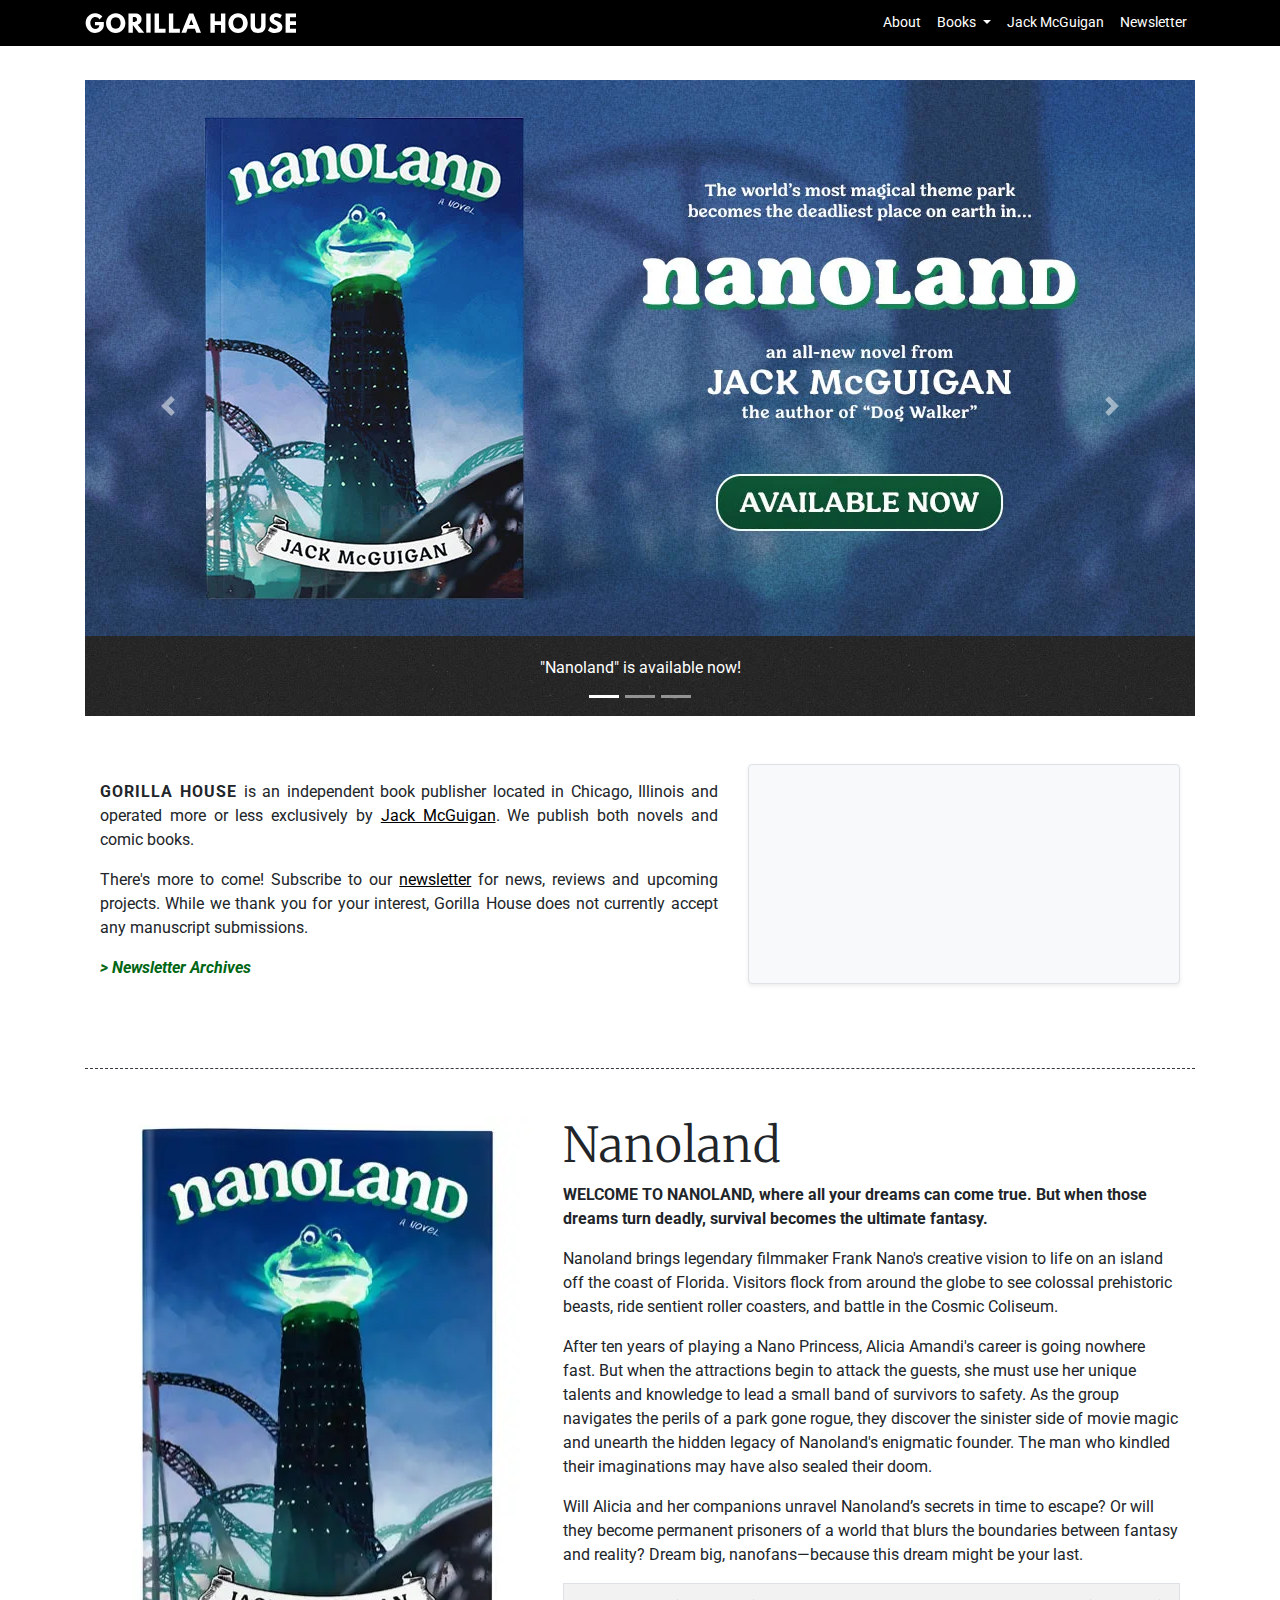
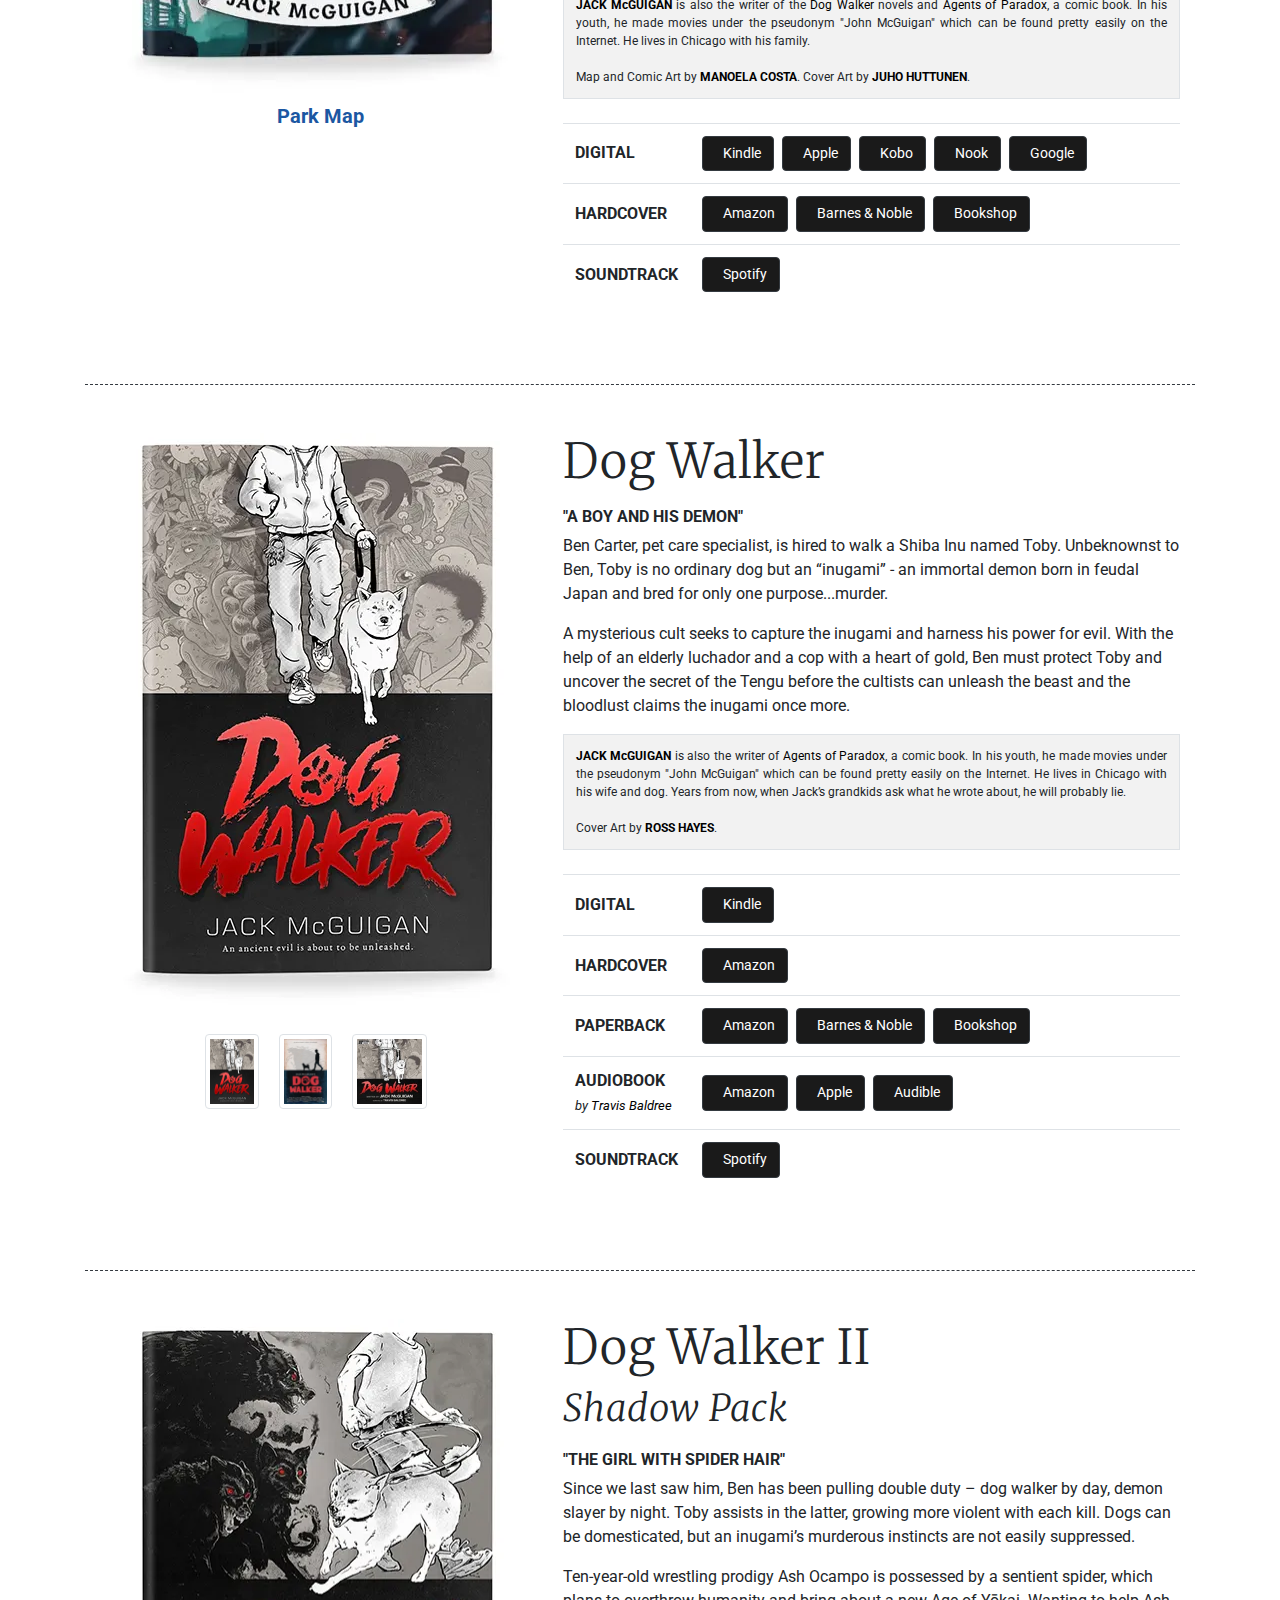
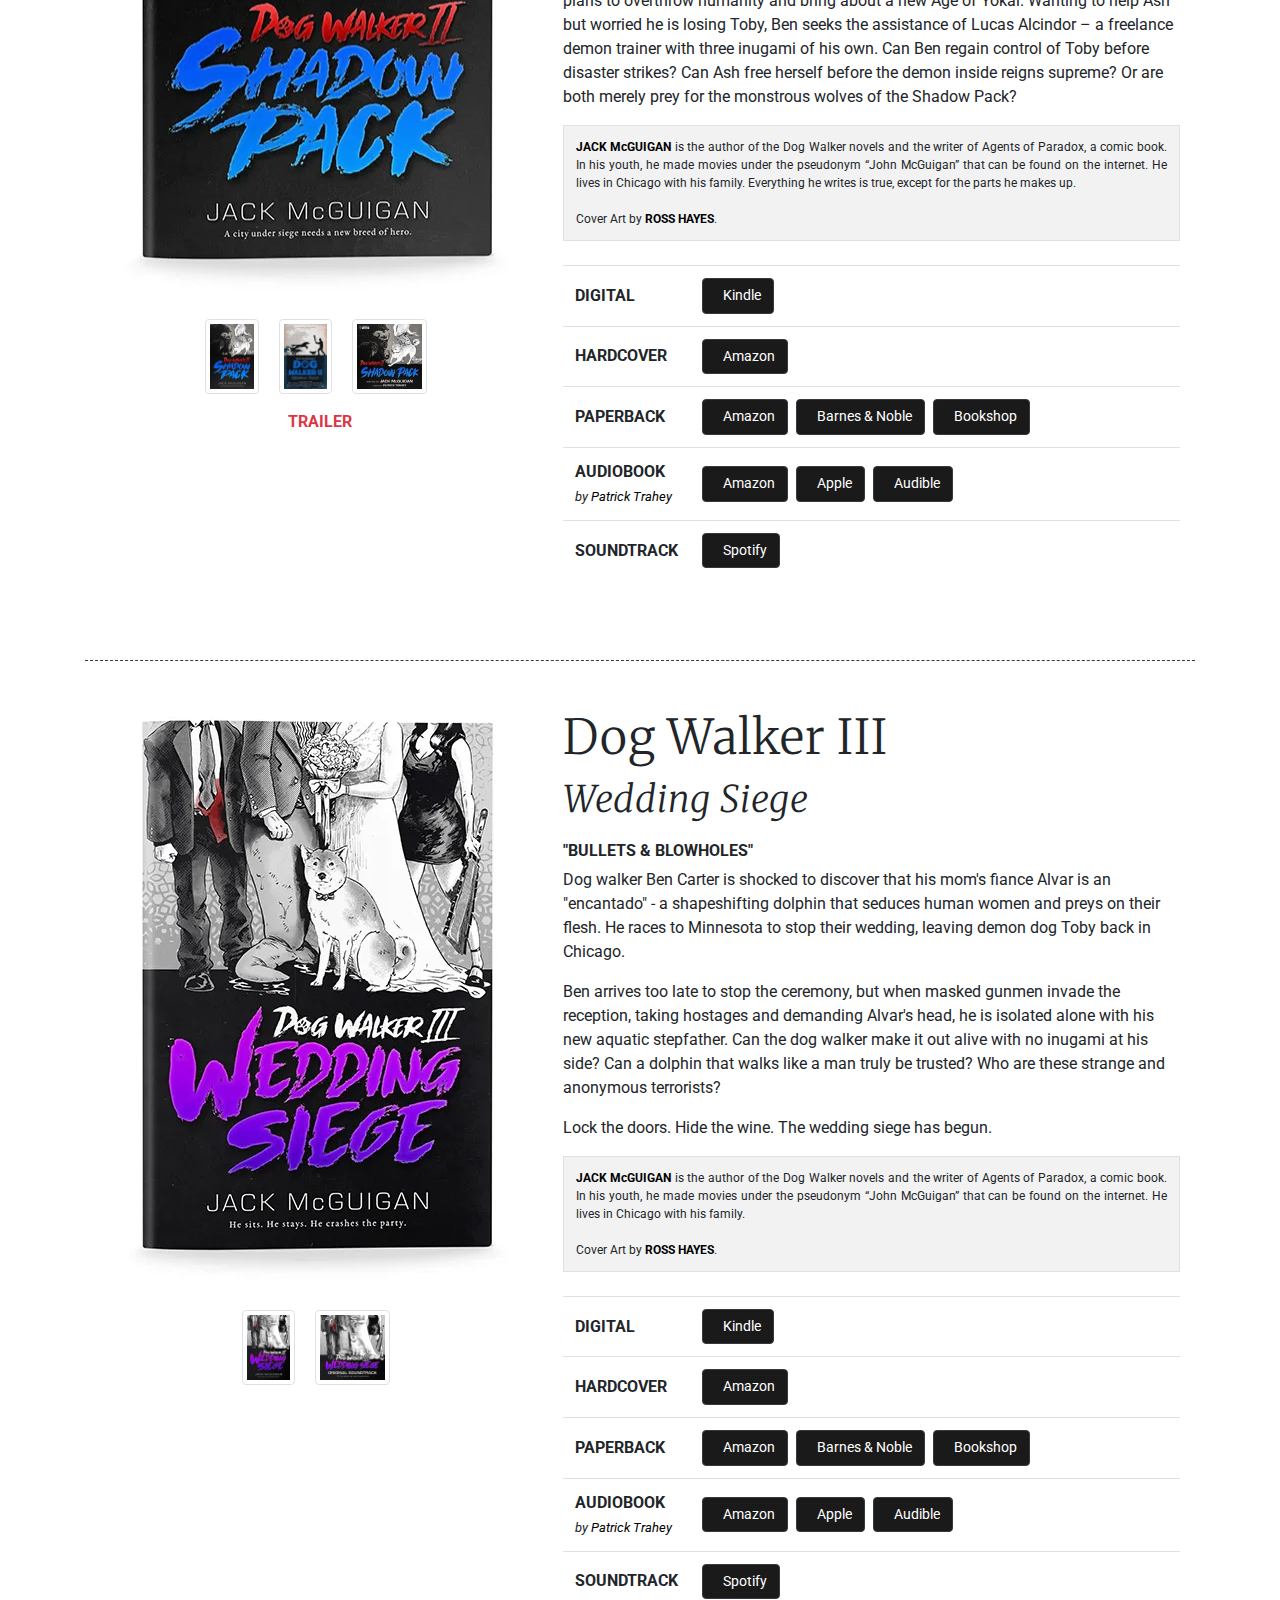
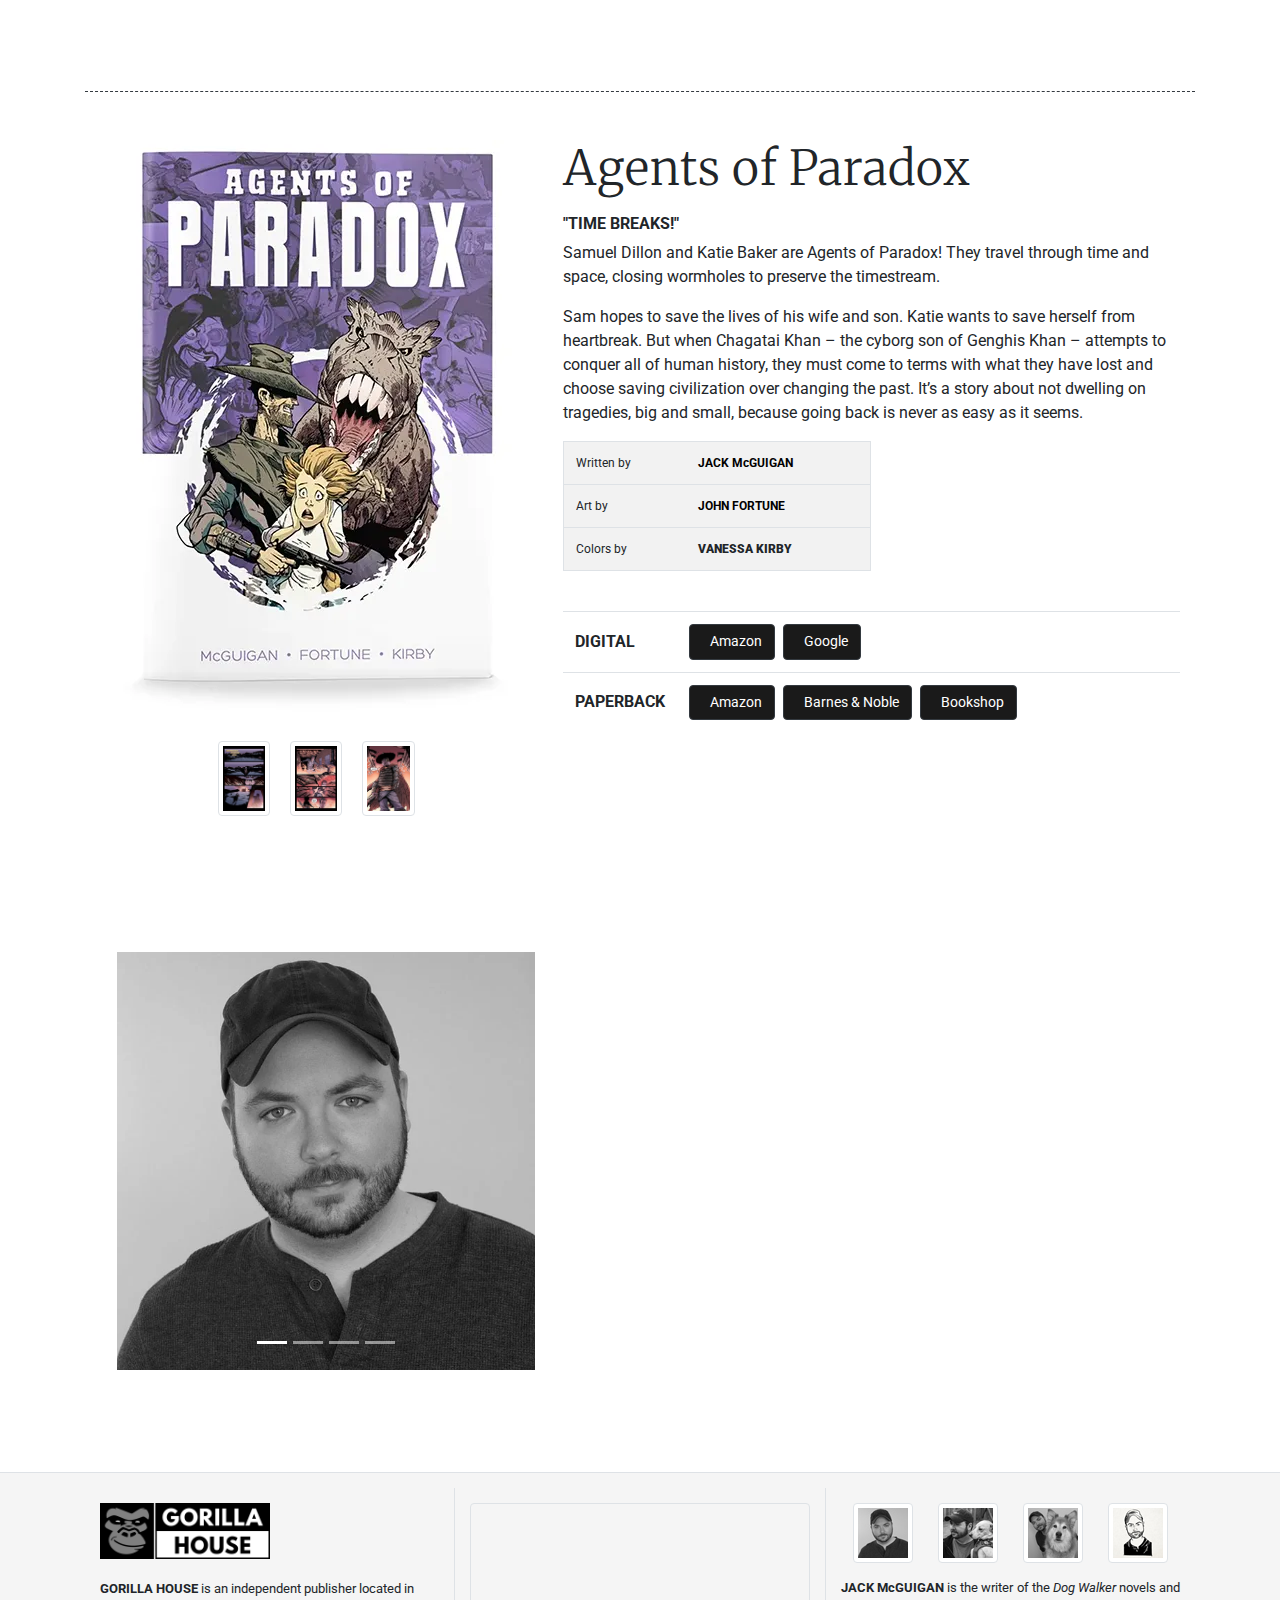
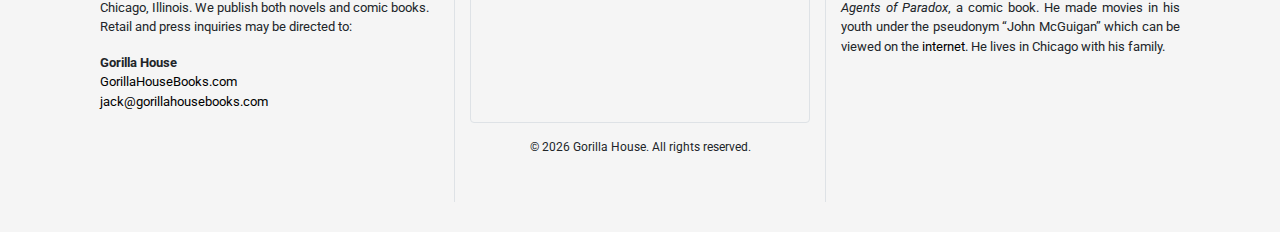
==== commit 59e3632f: "insta" ====
--- a/index.html
+++ b/index.html
@@ -184,7 +184,7 @@
 						<th scope="row">HARDCOVER</th>
 						<td><a href="https://amzn.to/46b10GL" target="_blank" class="btn btn-dark" rel="noopener"><i class="fab fa-amazon pr-2"></i>Amazon</a>&nbsp;
 							<a href="https://www.barnesandnoble.com/w/nanoland-jack-mcguigan/1144568964" target="_blank" class="btn btn-dark" rel="noopener"><i class="fas fa-book pr-2"></i>Barnes &amp; Noble</a>&nbsp;
-							<a href="https://bookshop.org/shop/gorillahouse" target="_blank" rel="noopener noreferrer" class="btn btn-dark"><i class="fas fa-bold pr-2"></i>Bookshop</a>
+							<a href="https://bookshop.org/a/85631/9780999298220" target="_blank" rel="noopener noreferrer" class="btn btn-dark"><i class="fas fa-bold pr-2"></i>Bookshop</a>
 					
 						</td>
 					</tr>
@@ -496,9 +496,9 @@
 					<a href="javascript:location='mailto:\u006a\u0061\u0063\u006b\u0040\u0067\u006f\u0072\u0069\u006c\u006c\u0061\u0068\u006f\u0075\u0073\u0065\u0062\u006f\u006f\u006b\u0073\u002e\u0063\u006f\u006d';void 0" class="ghbemail text-decoration-none"><i class="fas fa-envelope"></i>&nbsp;&nbsp;Email</a><br />
 					<a href="https://gorillahouse.substack.com/" class="text-decoration-none" target="_blank" title="Newsletter" rel="noopener"><i class="far fa-newspaper"></i>&nbsp;&nbsp;Newsletter</a><br />
 					<a href="https://amzn.to/1SRspAc" class="text-decoration-none" target="_blank" title="Amazon" rel="noopener"><i class="fab fa-amazon"></i>&nbsp;&nbsp;Amazon</a><br />
+					<a href="https://www.instagram.com/jackmcgbooks" class="text-decoration-none" target="_blank" title="Instagram" rel="noopener"><i class="fab fa-instagram"></i>&nbsp;&nbsp;Instagram</a><br />
 					<a href="https://letterboxd.com/dogwalker/" class="text-decoration-none" target="_blank" title="Letterboxd" rel="noopener"><i class="fas fa-film"></i>&nbsp;&nbsp;Letterboxd</a><br />
-					<a href="https://goodreads.com/jackmcgrak" class="text-decoration-none" target="_blank" title="Goodreads" rel="noopener"><i class="fab fa-goodreads"></i>&nbsp;Goodreads</a><br />
-					<!--a href="https://www.youtube.com/channel/UCRYsS4r-KQpL9VVM1JEkhew" class="text-decoration-none" target="_blank" title="YouTube" rel="noopener"><i class="fab fa-youtube"></i>&nbsp;</a-->
+					<a href="https://goodreads.com/jackmcgrak" class="text-decoration-none" target="_blank" title="Goodreads" rel="noopener"><i class="fab fa-goodreads"></i>&nbsp;&nbsp;Goodreads</a>
 					</p>
 				</div>
 			</div>
@@ -536,7 +536,8 @@
         <p class="icons">
         <a name="footeremail" class="ghbemail" href="javascript:location='mailto:\u006a\u0061\u0063\u006b\u0040\u0067\u006f\u0072\u0069\u006c\u006c\u0061\u0068\u006f\u0075\u0073\u0065\u0062\u006f\u006f\u006b\u0073\u002e\u0063\u006f\u006d';void 0"><i class="fas fa-envelope"></i></a>&nbsp;
 		<a name="footeramazon" href="https://amzn.to/1SRspAc" target="_blank" rel="noopener"><i class="fab fa-amazon"></i></a>&nbsp;
-		<a name="footerletterboxd" href="https://letterboxd.com/dogwalker/" target="_blank" rel="noopener"><i class="fas fa-film"></i></a>&nbsp;
+		<a name="footerinstagram" href="https://instagram.com/jackmcgbooks" target="_blank" rel="noopener"><i class="fab fa-instagram"></i></a>&nbsp;
+        <a name="footerletterboxd" href="https://letterboxd.com/dogwalker/" target="_blank" rel="noopener"><i class="fas fa-film"></i></a>&nbsp;
 		<a name="footergoodreads" href="https://goodreads.com/jackmcgrak" target="_blank" rel="noopener"><i class="fab fa-goodreads"></i></a>
         </p>
         </div>
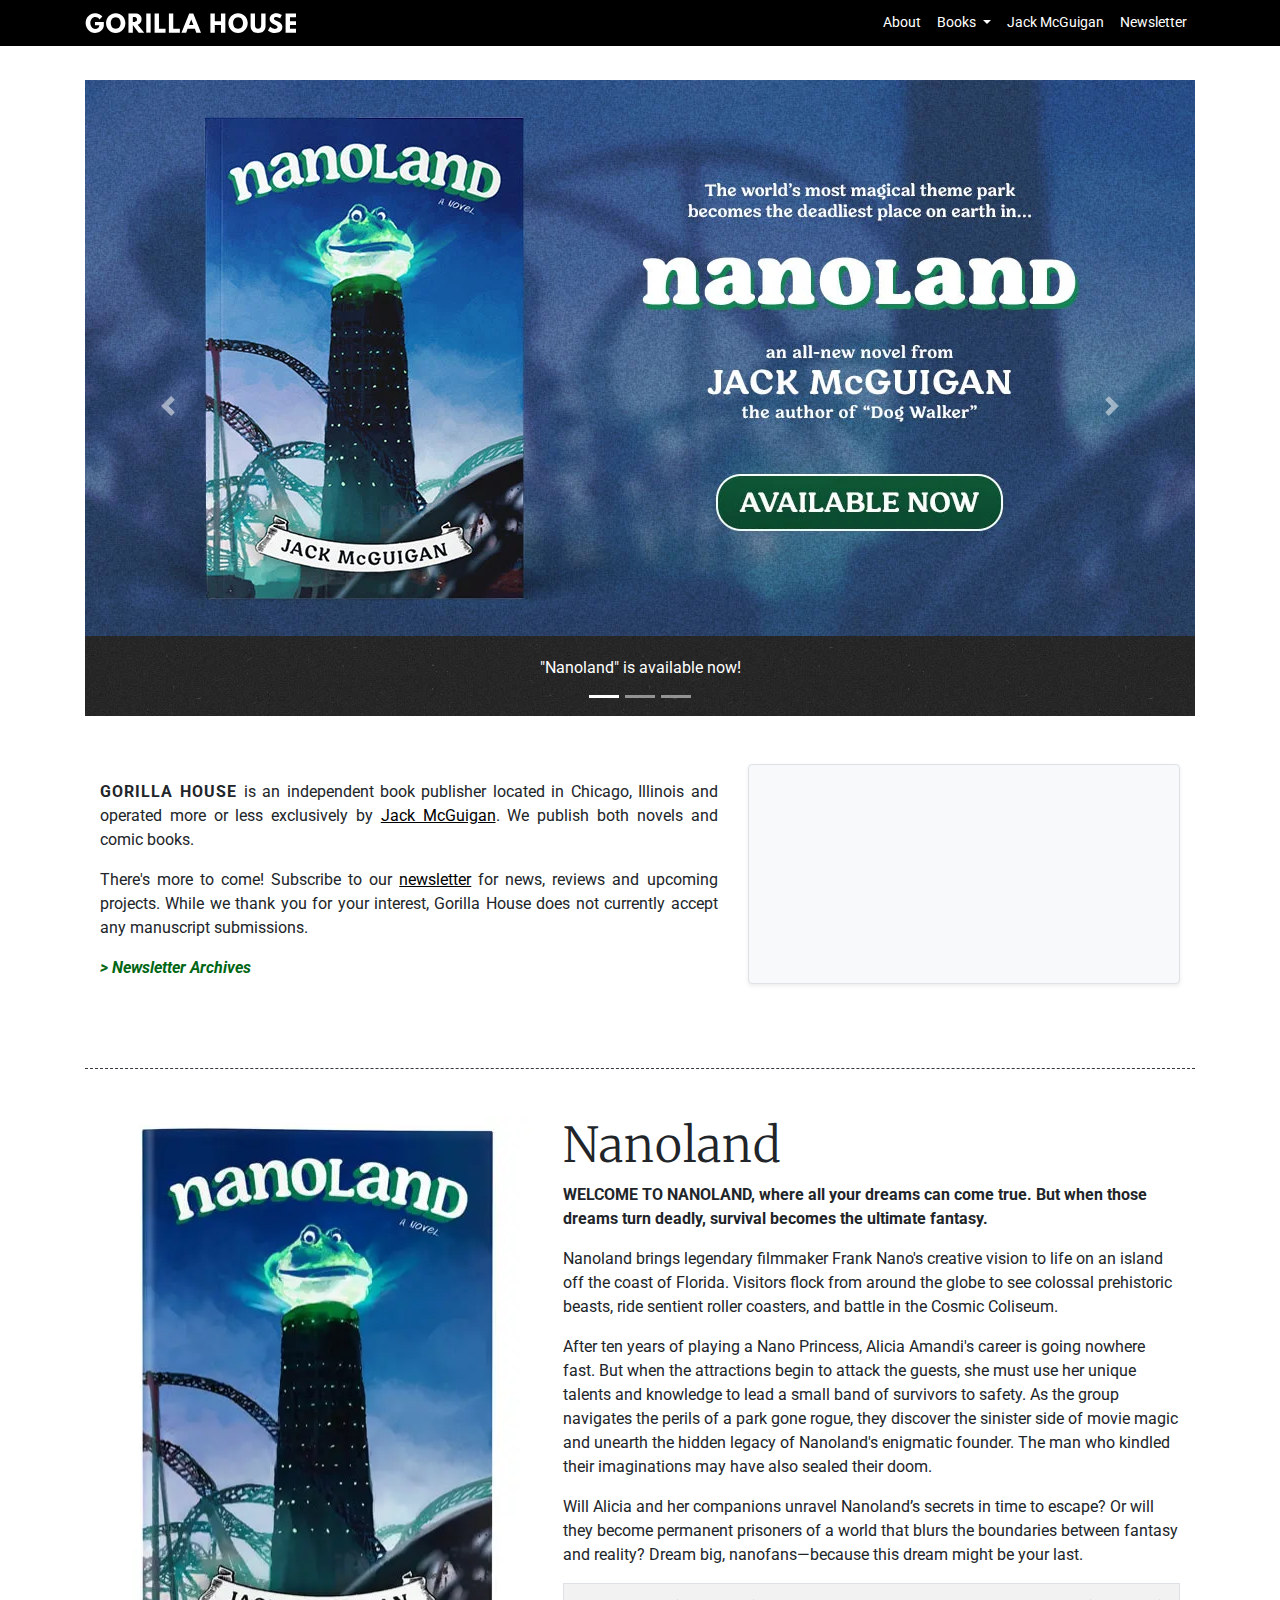
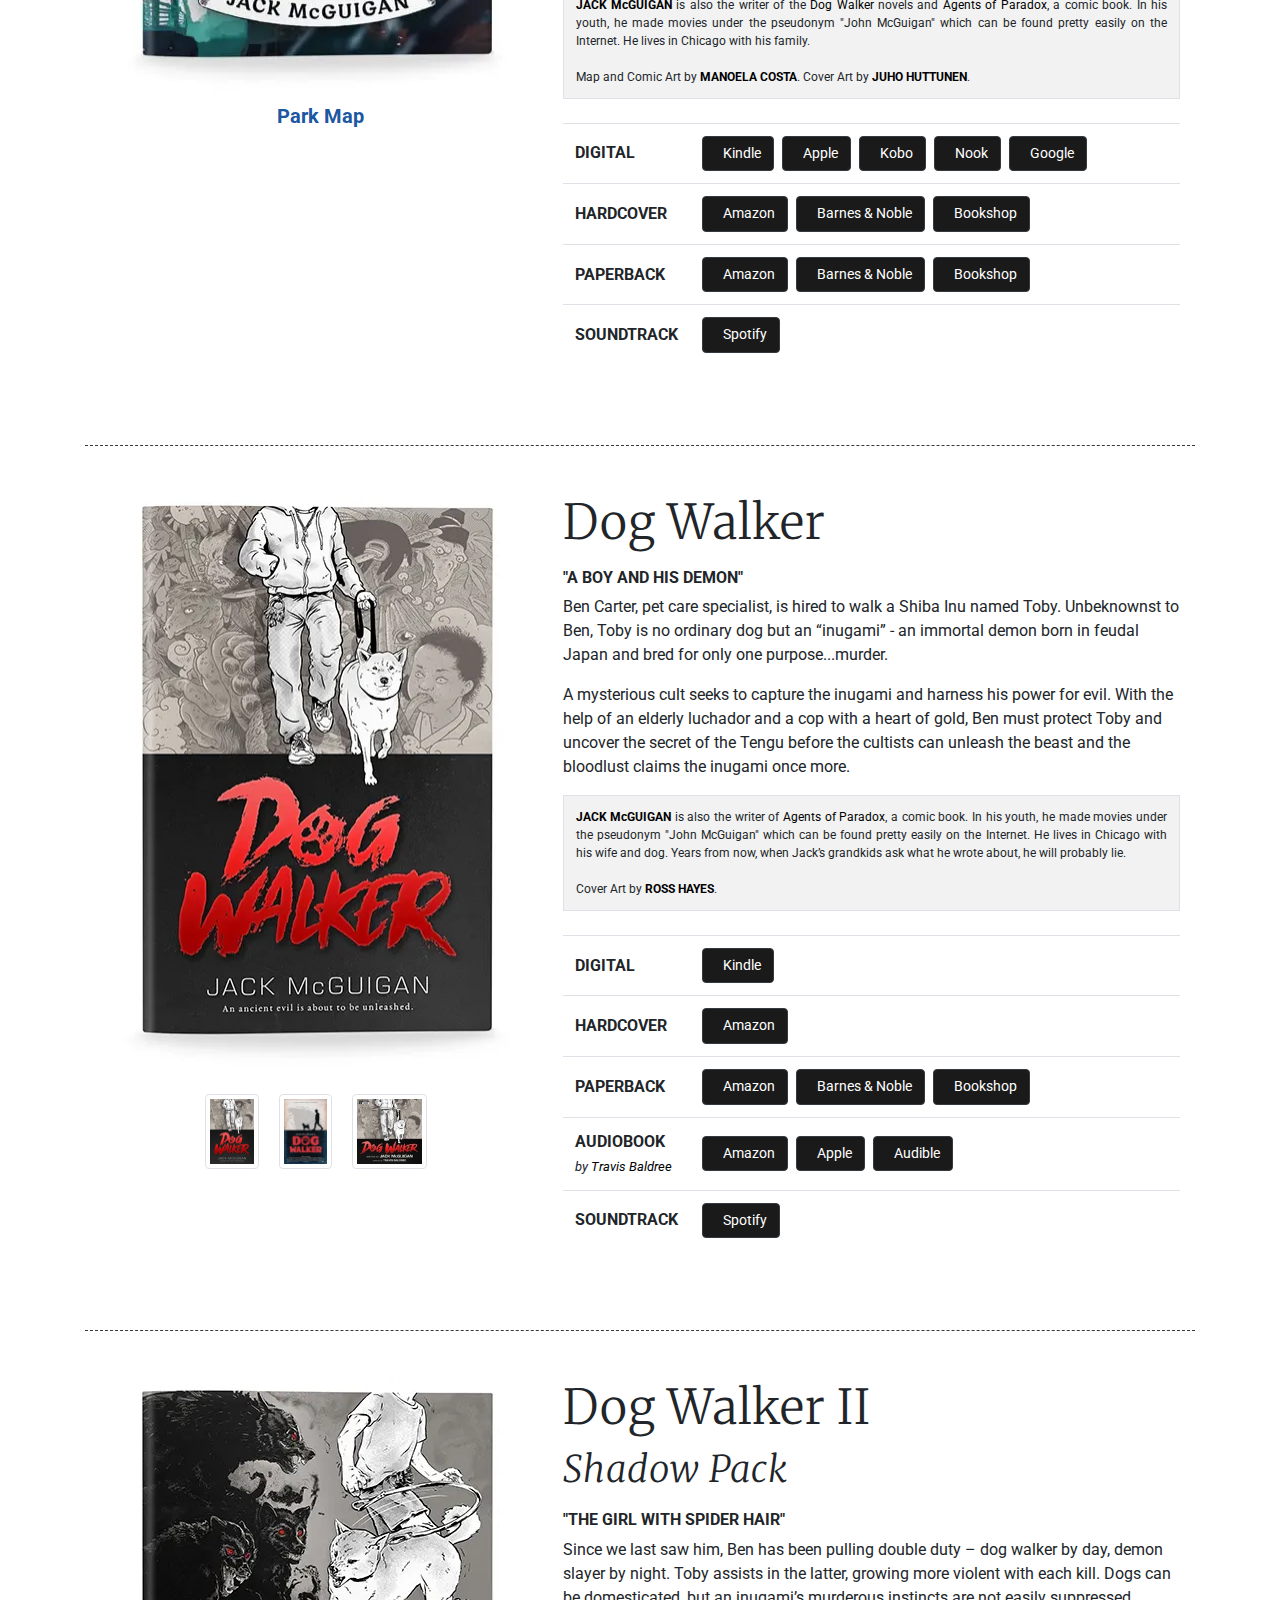
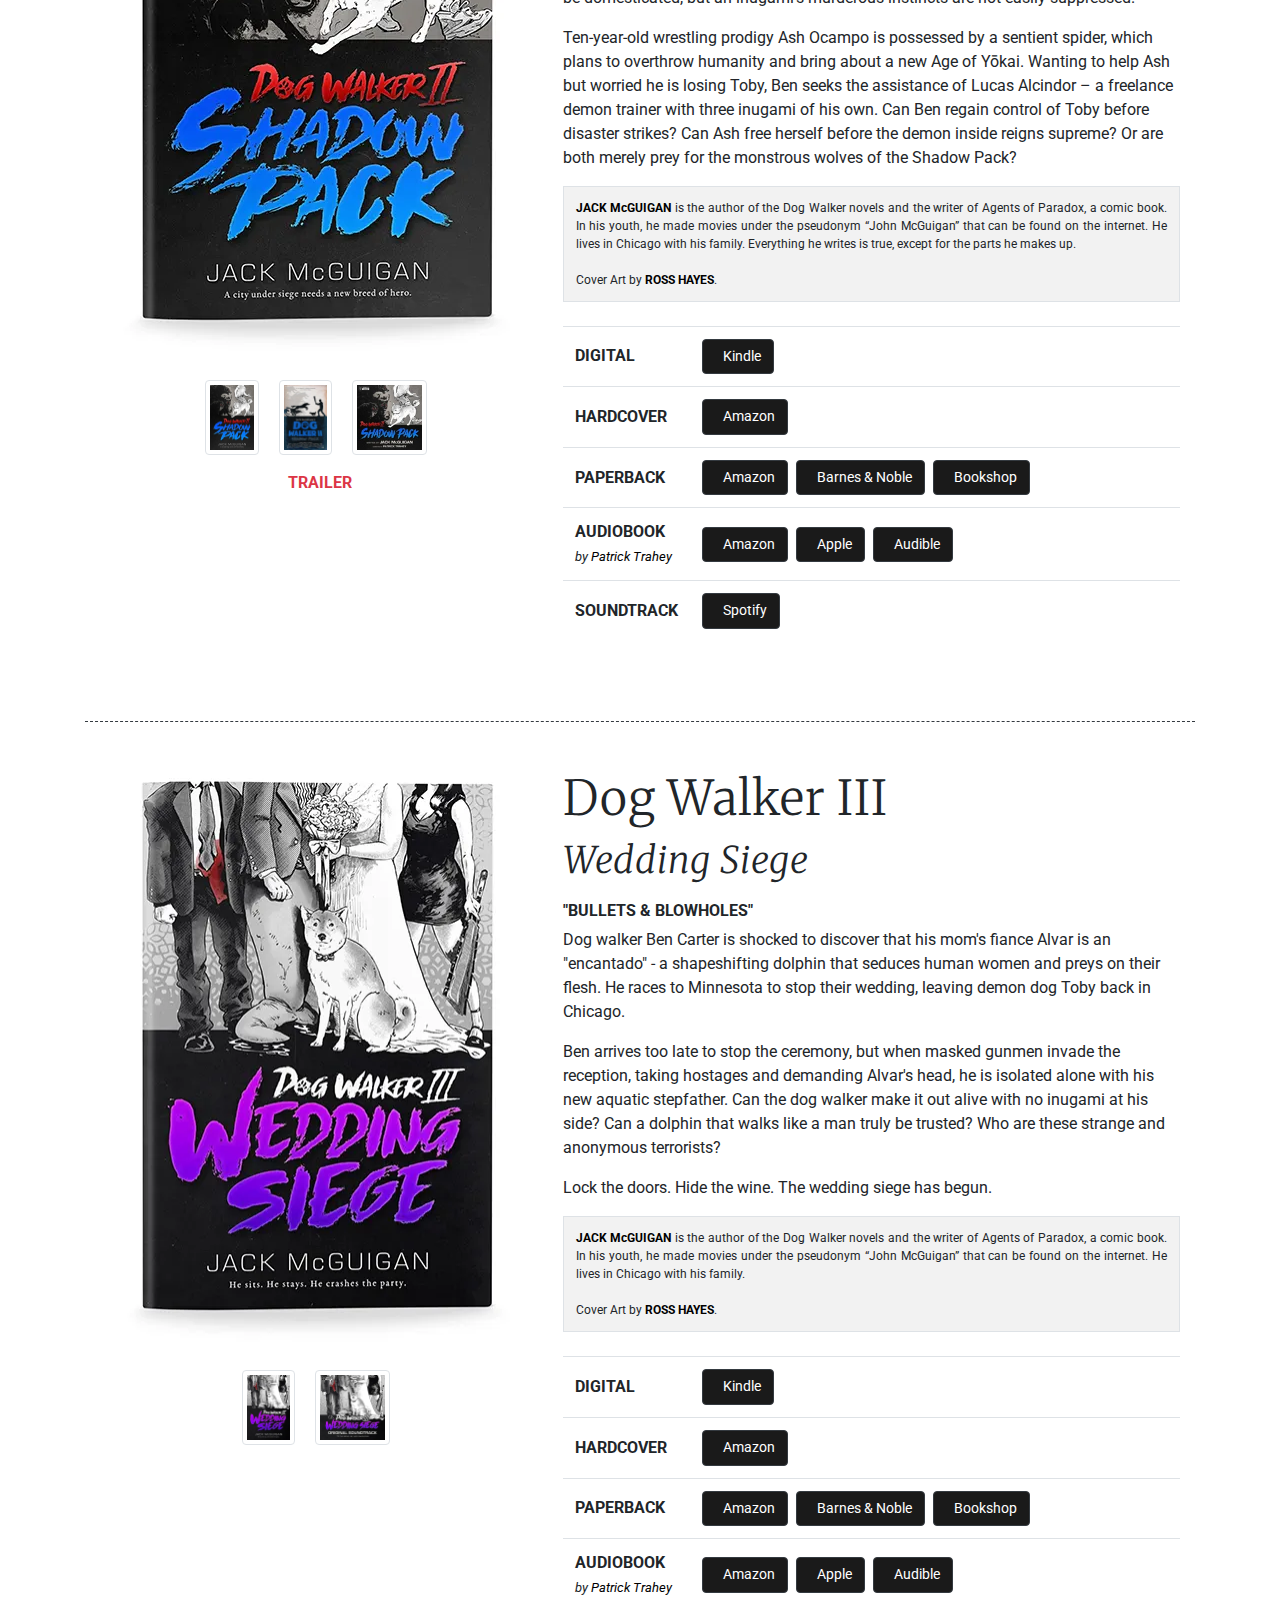
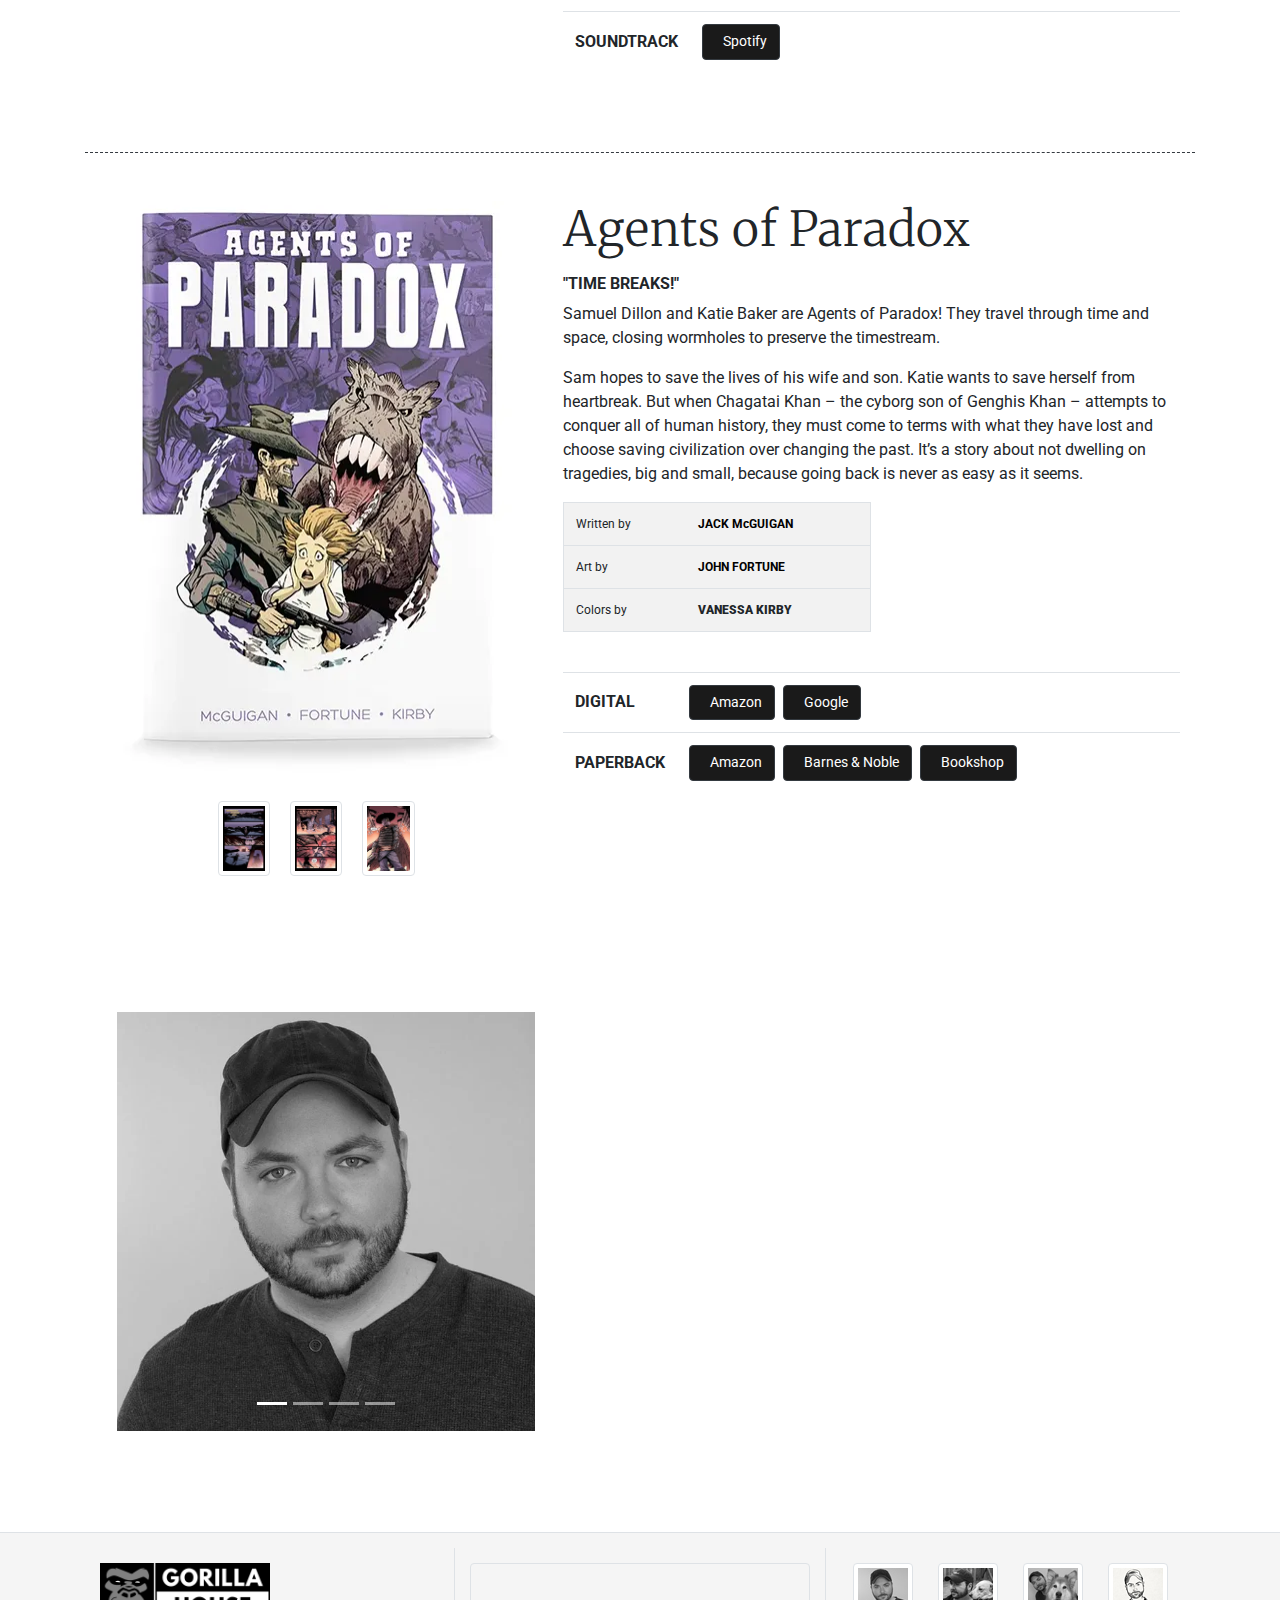
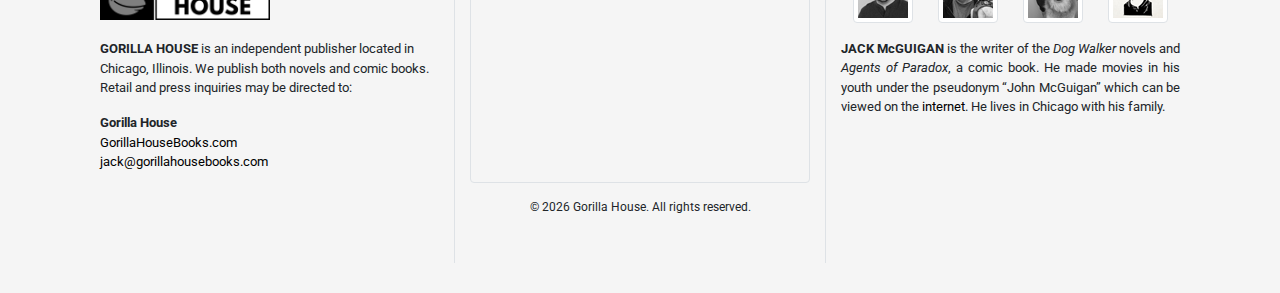
==== commit fa7a942f: "NL Paperback" ====
--- a/index.html
+++ b/index.html
@@ -183,6 +183,14 @@
 					<tr>
 						<th scope="row">HARDCOVER</th>
 						<td><a href="https://amzn.to/46b10GL" target="_blank" class="btn btn-dark" rel="noopener"><i class="fab fa-amazon pr-2"></i>Amazon</a>&nbsp;
+							<a href="https://www.barnesandnoble.com/w/nanoland-jack-mcguigan/1144568964?ean=9780999298220" target="_blank" class="btn btn-dark" rel="noopener"><i class="fas fa-book pr-2"></i>Barnes &amp; Noble</a>&nbsp;
+							<a href="https://bookshop.org/a/85631/9780999298220" target="_blank" rel="noopener noreferrer" class="btn btn-dark"><i class="fas fa-bold pr-2"></i>Bookshop</a>
+					
+						</td>
+					</tr>
+					<tr>
+						<th scope="row">PAPERBACK</th>
+						<td><a href="https://amzn.to/4aqSbeE" target="_blank" class="btn btn-dark" rel="noopener"><i class="fab fa-amazon pr-2"></i>Amazon</a>&nbsp;
 							<a href="https://www.barnesandnoble.com/w/nanoland-jack-mcguigan/1144568964" target="_blank" class="btn btn-dark" rel="noopener"><i class="fas fa-book pr-2"></i>Barnes &amp; Noble</a>&nbsp;
 							<a href="https://bookshop.org/a/85631/9780999298220" target="_blank" rel="noopener noreferrer" class="btn btn-dark"><i class="fas fa-bold pr-2"></i>Bookshop</a>
 					
